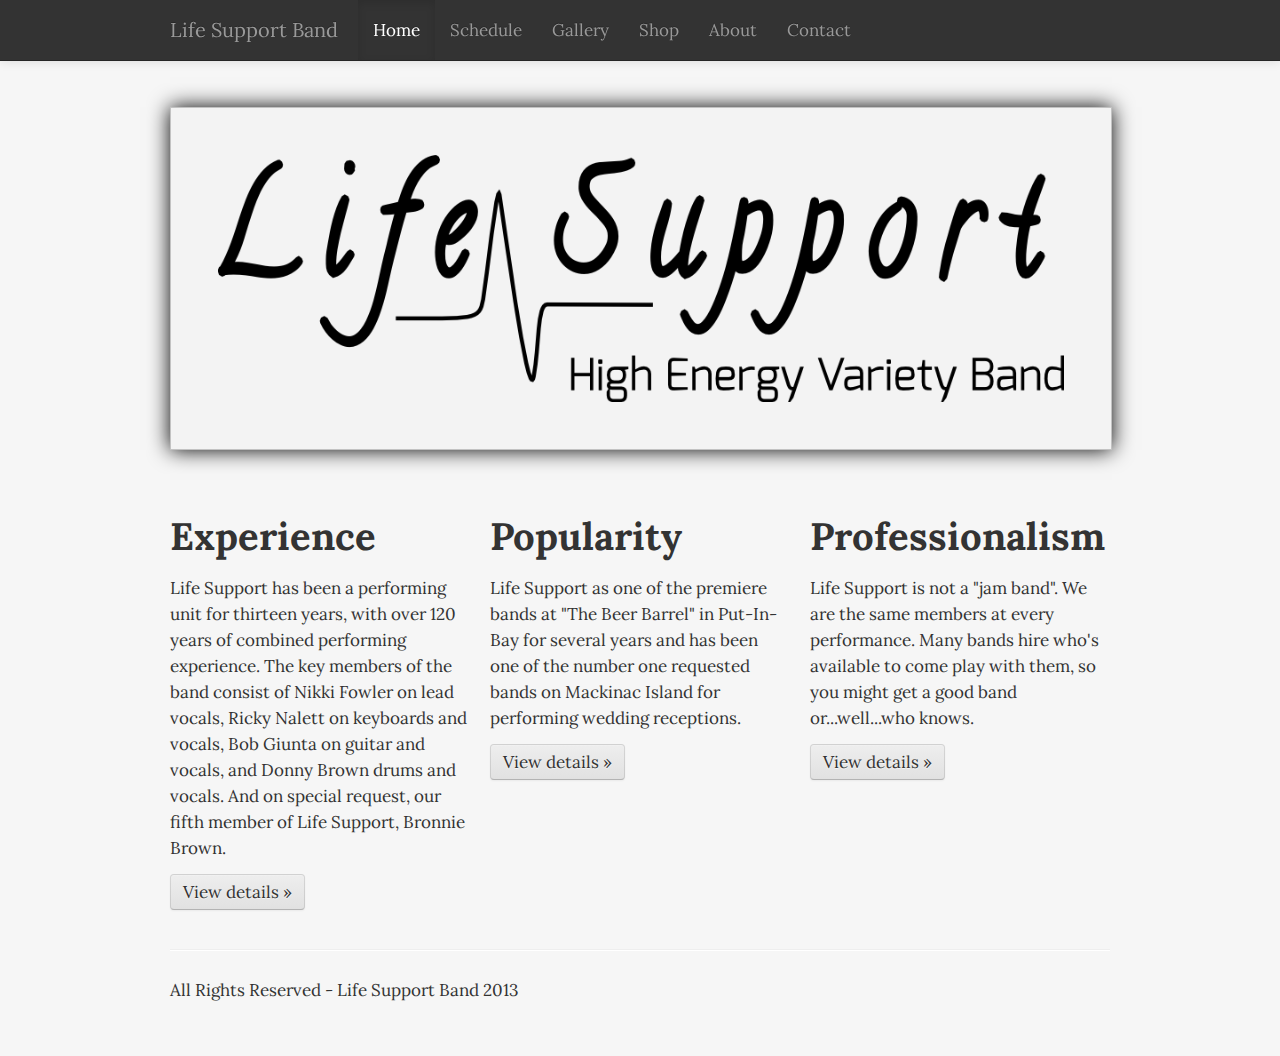
==== index.html @ 011a24b3 "1" ====
<!DOCTYPE html>
<html class="no-js">
    <head>
        <meta charset="utf-8">
        <meta http-equiv="X-UA-Compatible" content="IE=edge,chrome=1">
        <title></title>
        <meta name="description" content="">
        <meta name="viewport" content="width=device-width">
        <style>
            body {
                padding-top: 60px;
                padding-bottom: 40px;
            }
        </style>
        
        <!-- Included Style Sheets -->
        
        <link rel="stylesheet" href="css/main.css">

        <!-- Included Java Scripts -->

        <script src="js/vendor/modernizr-2.6.2.min.js"></script>

    </head>
    
        <!-- Start of the main page -->

    <body>


        <div class="navbar navbar-inverse navbar-fixed-top">
            <div class="navbar-inner">
                <div class="container">
                    <a class="btn btn-navbar" data-toggle="collapse" data-target=".nav-collapse">
                        <span class="icon-bar"></span>
                        <span class="icon-bar"></span>
                        <span class="icon-bar"></span>
                    </a>
                    <a class="brand" href="#">Life Support Band</a>
                    <div class="nav-collapse collapse">
                        <ul class="nav">
                            <li class="active"><a href="index.html">Home</a></li>
                            <li><a href="schedule.html">Schedule</a></li>
                            <li><a href="gallery.html">Gallery</a></li>
                            <li><a href="shop.html">Shop</a></li>
                            <li><a href="index.html">About</a></li>
                            <li><a href="index.html">Contact</a></li>
                            </li>
                        </ul>

                    </div><!--/.nav-collapse -->
                </div>
            </div>
        </div>

        <div class="container">

            <!-- Main banner section -->

				<img class="img-logo" src="img/logo.png"/>

            <!-- Three columns one row -->
            
            <div class="row">
                <div class="span4">
                    <h2>Experience</h2>
                    <p>Life Support has been a performing unit for thirteen years, with over 120 years of combined performing experience. The key members of the band consist of Nikki Fowler on lead vocals, Ricky Nalett on keyboards and vocals, Bob Giunta on guitar and vocals, and Donny Brown drums and vocals. And on special request, our fifth member of Life Support, Bronnie Brown. </p>
                    <p><a class="btn" href="#">View details &raquo;</a></p>
                </div>
                <div class="span4">
                    <h2>Popularity</h2>
                    <p>Life Support as one of the premiere bands at "The Beer Barrel" in Put-In-Bay for several years and has been one of the number one requested bands on Mackinac Island for performing wedding receptions. </p>
                    <p><a class="btn" href="#">View details &raquo;</a></p>
               </div>
                <div class="span4">
                    <h2>Professionalism</h2>
                    <p>Life Support is not a "jam band". We are the same members at every performance. Many bands hire who's available to come play with them, so you might get a good band or...well...who knows. </p>
                    <p><a class="btn" href="#">View details &raquo;</a></p>
                </div>
            </div>

            <hr>
            
			<!-- Site footer -->
			
            <footer>
                <p>All Rights Reserved - Life Support Band 2013</p>
            </footer>

        </div> <!-- /container -->


		<!-- Included Java Scripts -->
		
        <script src="js/vendor/jquery-1.9.1.min.js"></script>
        <script>window.jQuery || document.write('<script src="js/vendor/jquery-1.9.1.min.js"><\/script>')</script>
        <script src="js/vendor/bootstrap.min.js"></script>
        <script src="js/main.js"></script>
        
    </body>
</html>
---- css/main.css ----
@import url('//fonts.googleapis.com/css?family=Lora:400,700,400italic,700italic');

/*!
 * Bootstrap v2.3.0
 *
 * Copyright 2012 Twitter, Inc
 * Licensed under the Apache License v2.0
 * http://www.apache.org/licenses/LICENSE-2.0
 *
 * Designed and built with all the love in the world @twitter by @mdo and @fat.
 */

.clearfix {
  *zoom: 1;
}

.clearfix:before,
.clearfix:after {
  display: table;
  line-height: 0;
  content: "";
}

.clearfix:after {
  clear: both;
}

.hide-text {
  font: 0/0 a;
  color: transparent;
  text-shadow: none;
  background-color: transparent;
  border: 0;
}

.input-block-level {
  display: block;
  width: 100%;
  min-height: 36px;
  -webkit-box-sizing: border-box;
     -moz-box-sizing: border-box;
          box-sizing: border-box;
}

article,
aside,
details,
figcaption,
figure,
footer,
header,
hgroup,
nav,
section {
  display: block;
}

audio,
canvas,
video {
  display: inline-block;
  *display: inline;
  *zoom: 1;
}

audio:not([controls]) {
  display: none;
}

html {
  font-size: 100%;
  -webkit-text-size-adjust: 100%;
      -ms-text-size-adjust: 100%;
}

a:focus {
  outline: thin dotted #333;
  outline: 5px auto -webkit-focus-ring-color;
  outline-offset: -2px;
}

a:hover,
a:active {
  outline: 0;
}

sub,
sup {
  position: relative;
  font-size: 75%;
  line-height: 0;
  vertical-align: baseline;
}

sup {
  top: -0.5em;
}

sub {
  bottom: -0.25em;
}

img {
  width: auto\9;
  height: auto;
  max-width: 100%;
  vertical-align: middle;
  border: 0;
  -ms-interpolation-mode: bicubic;
}

.img-logo {
  margin-top: 5%;
  margin-bottom: 5%;
  width: 90%;
  padding: 5%;
  background-color: rgba(0, 0, 0, 0.01);
  border: 1px solid #ccc;
  border: 1px solid rgba(0, 0, 0, 0.2);
  -webkit-box-shadow: 0 0 20px rgba(0, 0, 0, 1);
     -moz-box-shadow: 0 0 20px rgba(0, 0, 0, 1);
          box-shadow: 0 0 20px rgba(0, 0, 0, 1);
}

ul.products li {
  width: 200px;
  height: 300px;
  display: inline-block;
  vertical-align: top;
  margin-top: 5%;
  margin-left: 2%;
  padding: 10px;
}


.schedule {
  margin-top: 5%;
  margin-bottom: 5%;
  width: 90%;
  background-color: rgba(0, 0, 0, 0.01);
  border: 1px solid #ccc;
  border: 1px solid rgba(0, 0, 0, 0.2);
  -webkit-box-shadow: 0 0 20px rgba(0, 0, 0, 1);
     -moz-box-shadow: 0 0 20px rgba(0, 0, 0, 1);
          box-shadow: 0 0 20px rgba(0, 0, 0, 1);
}

#map_canvas img,
.google-maps img {
  max-width: none;
}

button,
input,
select,
textarea {
  margin: 0;
  font-size: 100%;
  vertical-align: middle;
}

button,
input {
  *overflow: visible;
  line-height: normal;
}

button::-moz-focus-inner,
input::-moz-focus-inner {
  padding: 0;
  border: 0;
}

button,
html input[type="button"],
input[type="reset"],
input[type="submit"] {
  cursor: pointer;
  -webkit-appearance: button;
}

label,
select,
button,
input[type="button"],
input[type="reset"],
input[type="submit"],
input[type="radio"],
input[type="checkbox"] {
  cursor: pointer;
}

input[type="search"] {
  -webkit-box-sizing: content-box;
     -moz-box-sizing: content-box;
          box-sizing: content-box;
  -webkit-appearance: textfield;
}

input[type="search"]::-webkit-search-decoration,
input[type="search"]::-webkit-search-cancel-button {
  -webkit-appearance: none;
}

textarea {
  overflow: auto;
  vertical-align: top;
}

@media print {
  * {
    color: #000 !important;
    text-shadow: none !important;
    background: transparent !important;
    box-shadow: none !important;
  }
  a,
  a:visited {
    text-decoration: underline;
  }
  a[href]:after {
    content: " (" attr(href) ")";
  }
  abbr[title]:after {
    content: " (" attr(title) ")";
  }
  .ir a:after,
  a[href^="javascript:"]:after,
  a[href^="#"]:after {
    content: "";
  }
  pre,
  blockquote {
    border: 1px solid #999;
    page-break-inside: avoid;
  }
  thead {
    display: table-header-group;
  }
  tr,
  img {
    page-break-inside: avoid;
  }
  img {
    max-width: 100% !important;
  }
  @page  {
    margin: 0.5cm;
  }
  p,
  h2,
  h3 {
    orphans: 3;
    widows: 3;
  }
  h2,
  h3 {
    page-break-after: avoid;
  }
}

body {
  margin: 0;
  font-family: "Lora", Georgia, "Times New Roman", Times, serif;
  font-size: 17px;
  line-height: 26px;
  color: #333333;
  background-color: #f6f6f6;
}

a {
  color: #e78b24;
  text-decoration: none;
}

a:hover,
a:focus {
  color: #da7e18;
  text-decoration: underline;
}

.img-rounded {
  -webkit-border-radius: 6px;
     -moz-border-radius: 6px;
          border-radius: 6px;
}

.img-shop {
  width: 200px;
  height: 200px;
  -webkit-border-radius: 6px;
     -moz-border-radius: 6px;
          border-radius: 6px;
  -webkit-box-shadow: 0 0 10px rgba(0, 0, 0, 1);
     -moz-box-shadow: 0 0 10px rgba(0, 0, 0, 1);
          box-shadow: 0 0 10px rgba(0, 0, 0, 1);
}

.img-polaroid {
  margin-top: 5%;
  margin-left: 2%;
  padding: 10px;
  background-color: #fff;
  border: 1px solid #ccc;
  border: 1px solid rgba(0, 0, 0, 0.2);
  -webkit-box-shadow: 0 1px 3px rgba(0, 0, 0, 0.1);
     -moz-box-shadow: 0 1px 3px rgba(0, 0, 0, 0.1);
          box-shadow: 0 1px 3px rgba(0, 0, 0, 0.1);
}

.img-circle {
  -webkit-border-radius: 500px;
     -moz-border-radius: 500px;
          border-radius: 500px;
}

.row {
  margin-left: -20px;
  *zoom: 1;
}

.row:before,
.row:after {
  display: table;
  line-height: 0;
  content: "";
}

.row:after {
  clear: both;
}

[class*="span"] {
  float: left;
  min-height: 1px;
  margin-left: 20px;
}

.container,
.navbar-static-top .container,
.navbar-fixed-top .container,
.navbar-fixed-bottom .container {
  width: 940px;
}

.span12 {
  width: 940px;
}

.span11 {
  width: 860px;
}

.span10 {
  width: 780px;
}

.span9 {
  width: 700px;
}

.span8 {
  width: 620px;
}

.span7 {
  width: 540px;
}

.span6 {
  width: 460px;
}

.span5 {
  width: 380px;
}

.span4 {
  width: 300px;
}

.span3 {
  width: 220px;
}

.span2 {
  width: 140px;
}

.span1 {
  width: 60px;
}

.offset12 {
  margin-left: 980px;
}

.offset11 {
  margin-left: 900px;
}

.offset10 {
  margin-left: 820px;
}

.offset9 {
  margin-left: 740px;
}

.offset8 {
  margin-left: 660px;
}

.offset7 {
  margin-left: 580px;
}

.offset6 {
  margin-left: 500px;
}

.offset5 {
  margin-left: 420px;
}

.offset4 {
  margin-left: 340px;
}

.offset3 {
  margin-left: 260px;
}

.offset2 {
  margin-left: 180px;
}

.offset1 {
  margin-left: 100px;
}

.row-fluid {
  width: 100%;
  *zoom: 1;
}

.row-fluid:before,
.row-fluid:after {
  display: table;
  line-height: 0;
  content: "";
}

.row-fluid:after {
  clear: both;
}

.row-fluid [class*="span"] {
  display: block;
  float: left;
  width: 100%;
  min-height: 36px;
  margin-left: 2.127659574468085%;
  *margin-left: 2.074468085106383%;
  -webkit-box-sizing: border-box;
     -moz-box-sizing: border-box;
          box-sizing: border-box;
}

.row-fluid [class*="span"]:first-child {
  margin-left: 0;
}

.row-fluid .controls-row [class*="span"] + [class*="span"] {
  margin-left: 2.127659574468085%;
}

.row-fluid .span12 {
  width: 100%;
  *width: 99.94680851063829%;
}

.row-fluid .span11 {
  width: 91.48936170212765%;
  *width: 91.43617021276594%;
}

.row-fluid .span10 {
  width: 82.97872340425532%;
  *width: 82.92553191489361%;
}

.row-fluid .span9 {
  width: 74.46808510638297%;
  *width: 74.41489361702126%;
}

.row-fluid .span8 {
  width: 65.95744680851064%;
  *width: 65.90425531914893%;
}

.row-fluid .span7 {
  width: 57.44680851063829%;
  *width: 57.39361702127659%;
}

.row-fluid .span6 {
  width: 48.93617021276595%;
  *width: 48.88297872340425%;
}

.row-fluid .span5 {
  width: 40.42553191489362%;
  *width: 40.37234042553192%;
}

.row-fluid .span4 {
  width: 31.914893617021278%;
  *width: 31.861702127659576%;
}

.row-fluid .span3 {
  width: 23.404255319148934%;
  *width: 23.351063829787233%;
}

.row-fluid .span2 {
  width: 14.893617021276595%;
  *width: 14.840425531914894%;
}

.row-fluid .span1 {
  width: 6.382978723404255%;
  *width: 6.329787234042553%;
}

.row-fluid .offset12 {
  margin-left: 104.25531914893617%;
  *margin-left: 104.14893617021275%;
}

.row-fluid .offset12:first-child {
  margin-left: 102.12765957446808%;
  *margin-left: 102.02127659574467%;
}

.row-fluid .offset11 {
  margin-left: 95.74468085106382%;
  *margin-left: 95.6382978723404%;
}

.row-fluid .offset11:first-child {
  margin-left: 93.61702127659574%;
  *margin-left: 93.51063829787232%;
}

.row-fluid .offset10 {
  margin-left: 87.23404255319149%;
  *margin-left: 87.12765957446807%;
}

.row-fluid .offset10:first-child {
  margin-left: 85.1063829787234%;
  *margin-left: 84.99999999999999%;
}

.row-fluid .offset9 {
  margin-left: 78.72340425531914%;
  *margin-left: 78.61702127659572%;
}

.row-fluid .offset9:first-child {
  margin-left: 76.59574468085106%;
  *margin-left: 76.48936170212764%;
}

.row-fluid .offset8 {
  margin-left: 70.2127659574468%;
  *margin-left: 70.10638297872339%;
}

.row-fluid .offset8:first-child {
  margin-left: 68.08510638297872%;
  *margin-left: 67.9787234042553%;
}

.row-fluid .offset7 {
  margin-left: 61.70212765957446%;
  *margin-left: 61.59574468085106%;
}

.row-fluid .offset7:first-child {
  margin-left: 59.574468085106375%;
  *margin-left: 59.46808510638297%;
}

.row-fluid .offset6 {
  margin-left: 53.191489361702125%;
  *margin-left: 53.085106382978715%;
}

.row-fluid .offset6:first-child {
  margin-left: 51.063829787234035%;
  *margin-left: 50.95744680851063%;
}

.row-fluid .offset5 {
  margin-left: 44.68085106382979%;
  *margin-left: 44.57446808510638%;
}

.row-fluid .offset5:first-child {
  margin-left: 42.5531914893617%;
  *margin-left: 42.4468085106383%;
}

.row-fluid .offset4 {
  margin-left: 36.170212765957444%;
  *margin-left: 36.06382978723405%;
}

.row-fluid .offset4:first-child {
  margin-left: 34.04255319148936%;
  *margin-left: 33.93617021276596%;
}

.row-fluid .offset3 {
  margin-left: 27.659574468085104%;
  *margin-left: 27.5531914893617%;
}

.row-fluid .offset3:first-child {
  margin-left: 25.53191489361702%;
  *margin-left: 25.425531914893618%;
}

.row-fluid .offset2 {
  margin-left: 19.148936170212764%;
  *margin-left: 19.04255319148936%;
}

.row-fluid .offset2:first-child {
  margin-left: 17.02127659574468%;
  *margin-left: 16.914893617021278%;
}

.row-fluid .offset1 {
  margin-left: 10.638297872340425%;
  *margin-left: 10.53191489361702%;
}

.row-fluid .offset1:first-child {
  margin-left: 8.51063829787234%;
  *margin-left: 8.404255319148938%;
}

[class*="span"].hide,
.row-fluid [class*="span"].hide {
  display: none;
}

[class*="span"].pull-right,
.row-fluid [class*="span"].pull-right {
  float: right;
}

.container {
  margin-right: auto;
  margin-left: auto;
  *zoom: 1;
}

.container:before,
.container:after {
  display: table;
  line-height: 0;
  content: "";
}

.container:after {
  clear: both;
}

.container-fluid {
  padding-right: 20px;
  padding-left: 20px;
  *zoom: 1;
}

.container-fluid:before,
.container-fluid:after {
  display: table;
  line-height: 0;
  content: "";
}

.container-fluid:after {
  clear: both;
}

p {
  margin: 0 0 13px;
}

.lead {
  margin-bottom: 26px;
  font-size: 25.5px;
  font-weight: 200;
  line-height: 39px;
}

small {
  font-size: 85%;
}

strong {
  font-weight: bold;
}

em {
  font-style: italic;
}

cite {
  font-style: normal;
}

.muted {
  color: #999999;
}

a.muted:hover,
a.muted:focus {
  color: #808080;
}

.text-warning {
  color: #e78b24;
}

a.text-warning:hover,
a.text-warning:focus {
  color: #c37115;
}

.text-error {
  color: #9c0001;
}

a.text-error:hover,
a.text-error:focus {
  color: #690001;
}

.text-info {
  color: #0063ac;
}

a.text-info:hover,
a.text-info:focus {
  color: #004679;
}

.text-success {
  color: #1c9b47;
}

a.text-success:hover,
a.text-success:focus {
  color: #147033;
}

.text-left {
  text-align: left;
}

.text-right {
  text-align: right;
}

.text-center {
  text-align: center;
}

h1,
h2,
h3,
h4,
h5,
h6 {
  margin: 13px 0;
  font-family: inherit;
  font-weight: bold;
  line-height: 26px;
  color: inherit;
  text-rendering: optimizelegibility;
}

h1 small,
h2 small,
h3 small,
h4 small,
h5 small,
h6 small {
  font-weight: normal;
  line-height: 1;
  color: #999999;
}

h1,
h2,
h3 {
  line-height: 52px;
}

h1 {
  font-size: 46.75px;
}

h2 {
  font-size: 38.25px;
}

h3 {
  font-size: 29.75px;
}

h4 {
  font-size: 21.25px;
}

h5 {
  font-size: 17px;
}

h6 {
  font-size: 14.45px;
}

h1 small {
  font-size: 29.75px;
}

h2 small {
  font-size: 21.25px;
}

h3 small {
  font-size: 17px;
}

h4 small {
  font-size: 17px;
}

.page-header {
  padding-bottom: 12px;
  margin: 26px 0 39px;
  border-bottom: 1px solid #eeeeee;
}

ul,
ol {
  padding: 0;
  margin: 0 0 13px 25px;
}

ul ul,
ul ol,
ol ol,
ol ul {
  margin-bottom: 0;
}

li {
  line-height: 26px;
}

ul.unstyled,
ol.unstyled {
  margin-left: 0;
  list-style: none;
}

ul.inline,
ol.inline {
  margin-left: 0;
  list-style: none;
}

ul.inline > li,
ol.inline > li {
  display: inline-block;
  *display: inline;
  padding-right: 5px;
  padding-left: 5px;
  *zoom: 1;
}

dl {
  margin-bottom: 26px;
}

dt,
dd {
  line-height: 26px;
}

dt {
  font-weight: bold;
}

dd {
  margin-left: 13px;
}

.dl-horizontal {
  *zoom: 1;
}

.dl-horizontal:before,
.dl-horizontal:after {
  display: table;
  line-height: 0;
  content: "";
}

.dl-horizontal:after {
  clear: both;
}

.dl-horizontal dt {
  float: left;
  width: 160px;
  overflow: hidden;
  clear: left;
  text-align: right;
  text-overflow: ellipsis;
  white-space: nowrap;
}

.dl-horizontal dd {
  margin-left: 180px;
}

hr {
  margin: 26px 0;
  border: 0;
  border-top: 1px solid #eeeeee;
  border-bottom: 1px solid #ffffff;
}

abbr[title],
abbr[data-original-title] {
  cursor: help;
  border-bottom: 1px dotted #999999;
}

abbr.initialism {
  font-size: 90%;
  text-transform: uppercase;
}

blockquote {
  padding: 0 0 0 15px;
  margin: 0 0 26px;
  border-left: 5px solid #eeeeee;
}

blockquote p {
  margin-bottom: 0;
  font-size: 21.25px;
  font-weight: 300;
  line-height: 1.25;
}

blockquote small {
  display: block;
  line-height: 26px;
  color: #999999;
}

blockquote small:before {
  content: '\2014 \00A0';
}

blockquote.pull-right {
  float: right;
  padding-right: 15px;
  padding-left: 0;
  border-right: 5px solid #eeeeee;
  border-left: 0;
}

blockquote.pull-right p,
blockquote.pull-right small {
  text-align: right;
}

blockquote.pull-right small:before {
  content: '';
}

blockquote.pull-right small:after {
  content: '\00A0 \2014';
}

q:before,
q:after,
blockquote:before,
blockquote:after {
  content: "";
}

address {
  display: block;
  margin-bottom: 26px;
  font-style: normal;
  line-height: 26px;
}

code,
pre {
  padding: 0 3px 2px;
  font-family: Monaco, Menlo, Consolas, "Courier New", monospace;
  font-size: 15px;
  color: #333333;
  -webkit-border-radius: 3px;
     -moz-border-radius: 3px;
          border-radius: 3px;
}

code {
  padding: 2px 4px;
  color: #d14;
  white-space: nowrap;
  background-color: #f7f7f9;
  border: 1px solid #e1e1e8;
}

pre {
  display: block;
  padding: 12.5px;
  margin: 0 0 13px;
  font-size: 16px;
  line-height: 26px;
  word-break: break-all;
  word-wrap: break-word;
  white-space: pre;
  white-space: pre-wrap;
  background-color: #f5f5f5;
  border: 1px solid #ccc;
  border: 1px solid rgba(0, 0, 0, 0.15);
  -webkit-border-radius: 4px;
     -moz-border-radius: 4px;
          border-radius: 4px;
}

pre.prettyprint {
  margin-bottom: 26px;
}

pre code {
  padding: 0;
  color: inherit;
  white-space: pre;
  white-space: pre-wrap;
  background-color: transparent;
  border: 0;
}

.pre-scrollable {
  max-height: 340px;
  overflow-y: scroll;
}

form {
  margin: 0 0 26px;
}

fieldset {
  padding: 0;
  margin: 0;
  border: 0;
}

legend {
  display: block;
  width: 100%;
  padding: 0;
  margin-bottom: 26px;
  font-size: 25.5px;
  line-height: 52px;
  color: #333333;
  border: 0;
  border-bottom: 1px solid #e5e5e5;
}

legend small {
  font-size: 19.5px;
  color: #999999;
}

label,
input,
button,
select,
textarea {
  font-size: 17px;
  font-weight: normal;
  line-height: 26px;
}

input,
button,
select,
textarea {
  font-family: "Lora", Georgia, "Times New Roman", Times, serif;
}

label {
  display: block;
  margin-bottom: 5px;
}

select,
textarea,
input[type="text"],
input[type="password"],
input[type="datetime"],
input[type="datetime-local"],
input[type="date"],
input[type="month"],
input[type="time"],
input[type="week"],
input[type="number"],
input[type="email"],
input[type="url"],
input[type="search"],
input[type="tel"],
input[type="color"],
.uneditable-input {
  display: inline-block;
  height: 26px;
  padding: 4px 6px;
  margin-bottom: 13px;
  font-size: 17px;
  line-height: 26px;
  color: #555555;
  vertical-align: middle;
  -webkit-border-radius: 4px;
     -moz-border-radius: 4px;
          border-radius: 4px;
}

input,
textarea,
.uneditable-input {
  width: 206px;
}

textarea {
  height: auto;
}

textarea,
input[type="text"],
input[type="password"],
input[type="datetime"],
input[type="datetime-local"],
input[type="date"],
input[type="month"],
input[type="time"],
input[type="week"],
input[type="number"],
input[type="email"],
input[type="url"],
input[type="search"],
input[type="tel"],
input[type="color"],
.uneditable-input {
  background-color: #ffffff;
  border: 1px solid #cccccc;
  -webkit-box-shadow: inset 0 1px 1px rgba(0, 0, 0, 0.075);
     -moz-box-shadow: inset 0 1px 1px rgba(0, 0, 0, 0.075);
          box-shadow: inset 0 1px 1px rgba(0, 0, 0, 0.075);
  -webkit-transition: border linear 0.2s, box-shadow linear 0.2s;
     -moz-transition: border linear 0.2s, box-shadow linear 0.2s;
       -o-transition: border linear 0.2s, box-shadow linear 0.2s;
          transition: border linear 0.2s, box-shadow linear 0.2s;
}

textarea:focus,
input[type="text"]:focus,
input[type="password"]:focus,
input[type="datetime"]:focus,
input[type="datetime-local"]:focus,
input[type="date"]:focus,
input[type="month"]:focus,
input[type="time"]:focus,
input[type="week"]:focus,
input[type="number"]:focus,
input[type="email"]:focus,
input[type="url"]:focus,
input[type="search"]:focus,
input[type="tel"]:focus,
input[type="color"]:focus,
.uneditable-input:focus {
  border-color: rgba(82, 168, 236, 0.8);
  outline: 0;
  outline: thin dotted \9;
  /* IE6-9 */

  -webkit-box-shadow: inset 0 1px 1px rgba(0, 0, 0, 0.075), 0 0 8px rgba(82, 168, 236, 0.6);
     -moz-box-shadow: inset 0 1px 1px rgba(0, 0, 0, 0.075), 0 0 8px rgba(82, 168, 236, 0.6);
          box-shadow: inset 0 1px 1px rgba(0, 0, 0, 0.075), 0 0 8px rgba(82, 168, 236, 0.6);
}

input[type="radio"],
input[type="checkbox"] {
  margin: 4px 0 0;
  margin-top: 1px \9;
  *margin-top: 0;
  line-height: normal;
}

input[type="file"],
input[type="image"],
input[type="submit"],
input[type="reset"],
input[type="button"],
input[type="radio"],
input[type="checkbox"] {
  width: auto;
}

select,
input[type="file"] {
  height: 36px;
  /* In IE7, the height of the select element cannot be changed by height, only font-size */

  *margin-top: 4px;
  /* For IE7, add top margin to align select with labels */

  line-height: 36px;
}

select {
  width: 220px;
  background-color: #ffffff;
  border: 1px solid #cccccc;
}

select[multiple],
select[size] {
  height: auto;
}

select:focus,
input[type="file"]:focus,
input[type="radio"]:focus,
input[type="checkbox"]:focus {
  outline: thin dotted #333;
  outline: 5px auto -webkit-focus-ring-color;
  outline-offset: -2px;
}

.uneditable-input,
.uneditable-textarea {
  color: #999999;
  cursor: not-allowed;
  background-color: #fcfcfc;
  border-color: #cccccc;
  -webkit-box-shadow: inset 0 1px 2px rgba(0, 0, 0, 0.025);
     -moz-box-shadow: inset 0 1px 2px rgba(0, 0, 0, 0.025);
          box-shadow: inset 0 1px 2px rgba(0, 0, 0, 0.025);
}

.uneditable-input {
  overflow: hidden;
  white-space: nowrap;
}

.uneditable-textarea {
  width: auto;
  height: auto;
}

input:-moz-placeholder,
textarea:-moz-placeholder {
  color: #999999;
}

input:-ms-input-placeholder,
textarea:-ms-input-placeholder {
  color: #999999;
}

input::-webkit-input-placeholder,
textarea::-webkit-input-placeholder {
  color: #999999;
}

.radio,
.checkbox {
  min-height: 26px;
  padding-left: 20px;
}

.radio input[type="radio"],
.checkbox input[type="checkbox"] {
  float: left;
  margin-left: -20px;
}

.controls > .radio:first-child,
.controls > .checkbox:first-child {
  padding-top: 5px;
}

.radio.inline,
.checkbox.inline {
  display: inline-block;
  padding-top: 5px;
  margin-bottom: 0;
  vertical-align: middle;
}

.radio.inline + .radio.inline,
.checkbox.inline + .checkbox.inline {
  margin-left: 10px;
}

.input-mini {
  width: 60px;
}

.input-small {
  width: 90px;
}

.input-medium {
  width: 150px;
}

.input-large {
  width: 210px;
}

.input-xlarge {
  width: 270px;
}

.input-xxlarge {
  width: 530px;
}

input[class*="span"],
select[class*="span"],
textarea[class*="span"],
.uneditable-input[class*="span"],
.row-fluid input[class*="span"],
.row-fluid select[class*="span"],
.row-fluid textarea[class*="span"],
.row-fluid .uneditable-input[class*="span"] {
  float: none;
  margin-left: 0;
}

.input-append input[class*="span"],
.input-append .uneditable-input[class*="span"],
.input-prepend input[class*="span"],
.input-prepend .uneditable-input[class*="span"],
.row-fluid input[class*="span"],
.row-fluid select[class*="span"],
.row-fluid textarea[class*="span"],
.row-fluid .uneditable-input[class*="span"],
.row-fluid .input-prepend [class*="span"],
.row-fluid .input-append [class*="span"] {
  display: inline-block;
}

input,
textarea,
.uneditable-input {
  margin-left: 0;
}

.controls-row [class*="span"] + [class*="span"] {
  margin-left: 20px;
}

input.span12,
textarea.span12,
.uneditable-input.span12 {
  width: 926px;
}

input.span11,
textarea.span11,
.uneditable-input.span11 {
  width: 846px;
}

input.span10,
textarea.span10,
.uneditable-input.span10 {
  width: 766px;
}

input.span9,
textarea.span9,
.uneditable-input.span9 {
  width: 686px;
}

input.span8,
textarea.span8,
.uneditable-input.span8 {
  width: 606px;
}

input.span7,
textarea.span7,
.uneditable-input.span7 {
  width: 526px;
}

input.span6,
textarea.span6,
.uneditable-input.span6 {
  width: 446px;
}

input.span5,
textarea.span5,
.uneditable-input.span5 {
  width: 366px;
}

input.span4,
textarea.span4,
.uneditable-input.span4 {
  width: 286px;
}

input.span3,
textarea.span3,
.uneditable-input.span3 {
  width: 206px;
}

input.span2,
textarea.span2,
.uneditable-input.span2 {
  width: 126px;
}

input.span1,
textarea.span1,
.uneditable-input.span1 {
  width: 46px;
}

.controls-row {
  *zoom: 1;
}

.controls-row:before,
.controls-row:after {
  display: table;
  line-height: 0;
  content: "";
}

.controls-row:after {
  clear: both;
}

.controls-row [class*="span"],
.row-fluid .controls-row [class*="span"] {
  float: left;
}

.controls-row .checkbox[class*="span"],
.controls-row .radio[class*="span"] {
  padding-top: 5px;
}

input[disabled],
select[disabled],
textarea[disabled],
input[readonly],
select[readonly],
textarea[readonly] {
  cursor: not-allowed;
  background-color: #eeeeee;
}

input[type="radio"][disabled],
input[type="checkbox"][disabled],
input[type="radio"][readonly],
input[type="checkbox"][readonly] {
  background-color: transparent;
}

.control-group.warning .control-label,
.control-group.warning .help-block,
.control-group.warning .help-inline {
  color: #e78b24;
}

.control-group.warning .checkbox,
.control-group.warning .radio,
.control-group.warning input,
.control-group.warning select,
.control-group.warning textarea {
  color: #e78b24;
}

.control-group.warning input,
.control-group.warning select,
.control-group.warning textarea {
  border-color: #e78b24;
  -webkit-box-shadow: inset 0 1px 1px rgba(0, 0, 0, 0.075);
     -moz-box-shadow: inset 0 1px 1px rgba(0, 0, 0, 0.075);
          box-shadow: inset 0 1px 1px rgba(0, 0, 0, 0.075);
}

.control-group.warning input:focus,
.control-group.warning select:focus,
.control-group.warning textarea:focus {
  border-color: #c37115;
  -webkit-box-shadow: inset 0 1px 1px rgba(0, 0, 0, 0.075), 0 0 6px #f1bc80;
     -moz-box-shadow: inset 0 1px 1px rgba(0, 0, 0, 0.075), 0 0 6px #f1bc80;
          box-shadow: inset 0 1px 1px rgba(0, 0, 0, 0.075), 0 0 6px #f1bc80;
}

.control-group.warning .input-prepend .add-on,
.control-group.warning .input-append .add-on {
  color: #e78b24;
  background-color: #fcf8e3;
  border-color: #e78b24;
}

.control-group.error .control-label,
.control-group.error .help-block,
.control-group.error .help-inline {
  color: #9c0001;
}

.control-group.error .checkbox,
.control-group.error .radio,
.control-group.error input,
.control-group.error select,
.control-group.error textarea {
  color: #9c0001;
}

.control-group.error input,
.control-group.error select,
.control-group.error textarea {
  border-color: #9c0001;
  -webkit-box-shadow: inset 0 1px 1px rgba(0, 0, 0, 0.075);
     -moz-box-shadow: inset 0 1px 1px rgba(0, 0, 0, 0.075);
          box-shadow: inset 0 1px 1px rgba(0, 0, 0, 0.075);
}

.control-group.error input:focus,
.control-group.error select:focus,
.control-group.error textarea:focus {
  border-color: #690001;
  -webkit-box-shadow: inset 0 1px 1px rgba(0, 0, 0, 0.075), 0 0 6px #ff0305;
     -moz-box-shadow: inset 0 1px 1px rgba(0, 0, 0, 0.075), 0 0 6px #ff0305;
          box-shadow: inset 0 1px 1px rgba(0, 0, 0, 0.075), 0 0 6px #ff0305;
}

.control-group.error .input-prepend .add-on,
.control-group.error .input-append .add-on {
  color: #9c0001;
  background-color: #f2dede;
  border-color: #9c0001;
}

.control-group.success .control-label,
.control-group.success .help-block,
.control-group.success .help-inline {
  color: #1c9b47;
}

.control-group.success .checkbox,
.control-group.success .radio,
.control-group.success input,
.control-group.success select,
.control-group.success textarea {
  color: #1c9b47;
}

.control-group.success input,
.control-group.success select,
.control-group.success textarea {
  border-color: #1c9b47;
  -webkit-box-shadow: inset 0 1px 1px rgba(0, 0, 0, 0.075);
     -moz-box-shadow: inset 0 1px 1px rgba(0, 0, 0, 0.075);
          box-shadow: inset 0 1px 1px rgba(0, 0, 0, 0.075);
}

.control-group.success input:focus,
.control-group.success select:focus,
.control-group.success textarea:focus {
  border-color: #147033;
  -webkit-box-shadow: inset 0 1px 1px rgba(0, 0, 0, 0.075), 0 0 6px #40dd75;
     -moz-box-shadow: inset 0 1px 1px rgba(0, 0, 0, 0.075), 0 0 6px #40dd75;
          box-shadow: inset 0 1px 1px rgba(0, 0, 0, 0.075), 0 0 6px #40dd75;
}

.control-group.success .input-prepend .add-on,
.control-group.success .input-append .add-on {
  color: #1c9b47;
  background-color: #dff0d8;
  border-color: #1c9b47;
}

.control-group.info .control-label,
.control-group.info .help-block,
.control-group.info .help-inline {
  color: #0063ac;
}

.control-group.info .checkbox,
.control-group.info .radio,
.control-group.info input,
.control-group.info select,
.control-group.info textarea {
  color: #0063ac;
}

.control-group.info input,
.control-group.info select,
.control-group.info textarea {
  border-color: #0063ac;
  -webkit-box-shadow: inset 0 1px 1px rgba(0, 0, 0, 0.075);
     -moz-box-shadow: inset 0 1px 1px rgba(0, 0, 0, 0.075);
          box-shadow: inset 0 1px 1px rgba(0, 0, 0, 0.075);
}

.control-group.info input:focus,
.control-group.info select:focus,
.control-group.info textarea:focus {
  border-color: #004679;
  -webkit-box-shadow: inset 0 1px 1px rgba(0, 0, 0, 0.075), 0 0 6px #139bff;
     -moz-box-shadow: inset 0 1px 1px rgba(0, 0, 0, 0.075), 0 0 6px #139bff;
          box-shadow: inset 0 1px 1px rgba(0, 0, 0, 0.075), 0 0 6px #139bff;
}

.control-group.info .input-prepend .add-on,
.control-group.info .input-append .add-on {
  color: #0063ac;
  background-color: #d9edf7;
  border-color: #0063ac;
}

input:focus:invalid,
textarea:focus:invalid,
select:focus:invalid {
  color: #b94a48;
  border-color: #ee5f5b;
}

input:focus:invalid:focus,
textarea:focus:invalid:focus,
select:focus:invalid:focus {
  border-color: #e9322d;
  -webkit-box-shadow: 0 0 6px #f8b9b7;
     -moz-box-shadow: 0 0 6px #f8b9b7;
          box-shadow: 0 0 6px #f8b9b7;
}

.form-actions {
  padding: 25px 20px 26px;
  margin-top: 26px;
  margin-bottom: 26px;
  background-color: #f5f5f5;
  border-top: 1px solid #e5e5e5;
  *zoom: 1;
}

.form-actions:before,
.form-actions:after {
  display: table;
  line-height: 0;
  content: "";
}

.form-actions:after {
  clear: both;
}

.help-block,
.help-inline {
  color: #595959;
}

.help-block {
  display: block;
  margin-bottom: 13px;
}

.help-inline {
  display: inline-block;
  *display: inline;
  padding-left: 5px;
  vertical-align: middle;
  *zoom: 1;
}

.input-append,
.input-prepend {
  display: inline-block;
  margin-bottom: 13px;
  font-size: 0;
  white-space: nowrap;
  vertical-align: middle;
}

.input-append input,
.input-prepend input,
.input-append select,
.input-prepend select,
.input-append .uneditable-input,
.input-prepend .uneditable-input,
.input-append .dropdown-menu,
.input-prepend .dropdown-menu,
.input-append .popover,
.input-prepend .popover {
  font-size: 17px;
}

.input-append input,
.input-prepend input,
.input-append select,
.input-prepend select,
.input-append .uneditable-input,
.input-prepend .uneditable-input {
  position: relative;
  margin-bottom: 0;
  *margin-left: 0;
  vertical-align: top;
  -webkit-border-radius: 0 4px 4px 0;
     -moz-border-radius: 0 4px 4px 0;
          border-radius: 0 4px 4px 0;
}

.input-append input:focus,
.input-prepend input:focus,
.input-append select:focus,
.input-prepend select:focus,
.input-append .uneditable-input:focus,
.input-prepend .uneditable-input:focus {
  z-index: 2;
}

.input-append .add-on,
.input-prepend .add-on {
  display: inline-block;
  width: auto;
  height: 26px;
  min-width: 16px;
  padding: 4px 5px;
  font-size: 17px;
  font-weight: normal;
  line-height: 26px;
  text-align: center;
  text-shadow: 0 1px 0 #ffffff;
  background-color: #eeeeee;
  border: 1px solid #ccc;
}

.input-append .add-on,
.input-prepend .add-on,
.input-append .btn,
.input-prepend .btn,
.input-append .btn-group > .dropdown-toggle,
.input-prepend .btn-group > .dropdown-toggle {
  vertical-align: top;
  -webkit-border-radius: 0;
     -moz-border-radius: 0;
          border-radius: 0;
}

.input-append .active,
.input-prepend .active {
  background-color: #6ce495;
  border-color: #1c9b47;
}

.input-prepend .add-on,
.input-prepend .btn {
  margin-right: -1px;
}

.input-prepend .add-on:first-child,
.input-prepend .btn:first-child {
  -webkit-border-radius: 4px 0 0 4px;
     -moz-border-radius: 4px 0 0 4px;
          border-radius: 4px 0 0 4px;
}

.input-append input,
.input-append select,
.input-append .uneditable-input {
  -webkit-border-radius: 4px 0 0 4px;
     -moz-border-radius: 4px 0 0 4px;
          border-radius: 4px 0 0 4px;
}

.input-append input + .btn-group .btn:last-child,
.input-append select + .btn-group .btn:last-child,
.input-append .uneditable-input + .btn-group .btn:last-child {
  -webkit-border-radius: 0 4px 4px 0;
     -moz-border-radius: 0 4px 4px 0;
          border-radius: 0 4px 4px 0;
}

.input-append .add-on,
.input-append .btn,
.input-append .btn-group {
  margin-left: -1px;
}

.input-append .add-on:last-child,
.input-append .btn:last-child,
.input-append .btn-group:last-child > .dropdown-toggle {
  -webkit-border-radius: 0 4px 4px 0;
     -moz-border-radius: 0 4px 4px 0;
          border-radius: 0 4px 4px 0;
}

.input-prepend.input-append input,
.input-prepend.input-append select,
.input-prepend.input-append .uneditable-input {
  -webkit-border-radius: 0;
     -moz-border-radius: 0;
          border-radius: 0;
}

.input-prepend.input-append input + .btn-group .btn,
.input-prepend.input-append select + .btn-group .btn,
.input-prepend.input-append .uneditable-input + .btn-group .btn {
  -webkit-border-radius: 0 4px 4px 0;
     -moz-border-radius: 0 4px 4px 0;
          border-radius: 0 4px 4px 0;
}

.input-prepend.input-append .add-on:first-child,
.input-prepend.input-append .btn:first-child {
  margin-right: -1px;
  -webkit-border-radius: 4px 0 0 4px;
     -moz-border-radius: 4px 0 0 4px;
          border-radius: 4px 0 0 4px;
}

.input-prepend.input-append .add-on:last-child,
.input-prepend.input-append .btn:last-child {
  margin-left: -1px;
  -webkit-border-radius: 0 4px 4px 0;
     -moz-border-radius: 0 4px 4px 0;
          border-radius: 0 4px 4px 0;
}

.input-prepend.input-append .btn-group:first-child {
  margin-left: 0;
}

input.search-query {
  padding-right: 14px;
  padding-right: 4px \9;
  padding-left: 14px;
  padding-left: 4px \9;
  /* IE7-8 doesn't have border-radius, so don't indent the padding */

  margin-bottom: 0;
  -webkit-border-radius: 15px;
     -moz-border-radius: 15px;
          border-radius: 15px;
}

/* Allow for input prepend/append in search forms */

.form-search .input-append .search-query,
.form-search .input-prepend .search-query {
  -webkit-border-radius: 0;
     -moz-border-radius: 0;
          border-radius: 0;
}

.form-search .input-append .search-query {
  -webkit-border-radius: 14px 0 0 14px;
     -moz-border-radius: 14px 0 0 14px;
          border-radius: 14px 0 0 14px;
}

.form-search .input-append .btn {
  -webkit-border-radius: 0 14px 14px 0;
     -moz-border-radius: 0 14px 14px 0;
          border-radius: 0 14px 14px 0;
}

.form-search .input-prepend .search-query {
  -webkit-border-radius: 0 14px 14px 0;
     -moz-border-radius: 0 14px 14px 0;
          border-radius: 0 14px 14px 0;
}

.form-search .input-prepend .btn {
  -webkit-border-radius: 14px 0 0 14px;
     -moz-border-radius: 14px 0 0 14px;
          border-radius: 14px 0 0 14px;
}

.form-search input,
.form-inline input,
.form-horizontal input,
.form-search textarea,
.form-inline textarea,
.form-horizontal textarea,
.form-search select,
.form-inline select,
.form-horizontal select,
.form-search .help-inline,
.form-inline .help-inline,
.form-horizontal .help-inline,
.form-search .uneditable-input,
.form-inline .uneditable-input,
.form-horizontal .uneditable-input,
.form-search .input-prepend,
.form-inline .input-prepend,
.form-horizontal .input-prepend,
.form-search .input-append,
.form-inline .input-append,
.form-horizontal .input-append {
  display: inline-block;
  *display: inline;
  margin-bottom: 0;
  vertical-align: middle;
  *zoom: 1;
}

.form-search .hide,
.form-inline .hide,
.form-horizontal .hide {
  display: none;
}

.form-search label,
.form-inline label,
.form-search .btn-group,
.form-inline .btn-group {
  display: inline-block;
}

.form-search .input-append,
.form-inline .input-append,
.form-search .input-prepend,
.form-inline .input-prepend {
  margin-bottom: 0;
}

.form-search .radio,
.form-search .checkbox,
.form-inline .radio,
.form-inline .checkbox {
  padding-left: 0;
  margin-bottom: 0;
  vertical-align: middle;
}

.form-search .radio input[type="radio"],
.form-search .checkbox input[type="checkbox"],
.form-inline .radio input[type="radio"],
.form-inline .checkbox input[type="checkbox"] {
  float: left;
  margin-right: 3px;
  margin-left: 0;
}

.control-group {
  margin-bottom: 13px;
}

legend + .control-group {
  margin-top: 26px;
  -webkit-margin-top-collapse: separate;
}

.form-horizontal .control-group {
  margin-bottom: 26px;
  *zoom: 1;
}

.form-horizontal .control-group:before,
.form-horizontal .control-group:after {
  display: table;
  line-height: 0;
  content: "";
}

.form-horizontal .control-group:after {
  clear: both;
}

.form-horizontal .control-label {
  float: left;
  width: 160px;
  padding-top: 5px;
  text-align: right;
}

.form-horizontal .controls {
  *display: inline-block;
  *padding-left: 20px;
  margin-left: 180px;
  *margin-left: 0;
}

.form-horizontal .controls:first-child {
  *padding-left: 180px;
}

.form-horizontal .help-block {
  margin-bottom: 0;
}

.form-horizontal input + .help-block,
.form-horizontal select + .help-block,
.form-horizontal textarea + .help-block,
.form-horizontal .uneditable-input + .help-block,
.form-horizontal .input-prepend + .help-block,
.form-horizontal .input-append + .help-block {
  margin-top: 13px;
}

.form-horizontal .form-actions {
  padding-left: 180px;
}

table {
  max-width: 100%;
  background-color: transparent;
  border-collapse: collapse;
  border-spacing: 0;
}

.table {
  width: 100%;
  margin-bottom: 26px;
}

.table th,
.table td {
  padding: 8px;
  line-height: 26px;
  text-align: left;
  vertical-align: top;
  border-top: 1px solid #dddddd;
}

.table th {
  font-weight: bold;
}

.table thead th {
  vertical-align: bottom;
}

.table caption + thead tr:first-child th,
.table caption + thead tr:first-child td,
.table colgroup + thead tr:first-child th,
.table colgroup + thead tr:first-child td,
.table thead:first-child tr:first-child th,
.table thead:first-child tr:first-child td {
  border-top: 0;
}

.table tbody + tbody {
  border-top: 2px solid #dddddd;
}

.table .table {
  background-color: #f6f6f6;
}

.table-condensed th,
.table-condensed td {
  padding: 4px 5px;
}

.table-bordered {
  border: 1px solid #dddddd;
  border-collapse: separate;
  *border-collapse: collapse;
  border-left: 0;
  -webkit-border-radius: 4px;
     -moz-border-radius: 4px;
          border-radius: 4px;
}

.table-bordered th,
.table-bordered td {
  border-left: 1px solid #dddddd;
}

.table-bordered caption + thead tr:first-child th,
.table-bordered caption + tbody tr:first-child th,
.table-bordered caption + tbody tr:first-child td,
.table-bordered colgroup + thead tr:first-child th,
.table-bordered colgroup + tbody tr:first-child th,
.table-bordered colgroup + tbody tr:first-child td,
.table-bordered thead:first-child tr:first-child th,
.table-bordered tbody:first-child tr:first-child th,
.table-bordered tbody:first-child tr:first-child td {
  border-top: 0;
}

.table-bordered thead:first-child tr:first-child > th:first-child,
.table-bordered tbody:first-child tr:first-child > td:first-child,
.table-bordered tbody:first-child tr:first-child > th:first-child {
  -webkit-border-top-left-radius: 4px;
          border-top-left-radius: 4px;
  -moz-border-radius-topleft: 4px;
}

.table-bordered thead:first-child tr:first-child > th:last-child,
.table-bordered tbody:first-child tr:first-child > td:last-child,
.table-bordered tbody:first-child tr:first-child > th:last-child {
  -webkit-border-top-right-radius: 4px;
          border-top-right-radius: 4px;
  -moz-border-radius-topright: 4px;
}

.table-bordered thead:last-child tr:last-child > th:first-child,
.table-bordered tbody:last-child tr:last-child > td:first-child,
.table-bordered tbody:last-child tr:last-child > th:first-child,
.table-bordered tfoot:last-child tr:last-child > td:first-child,
.table-bordered tfoot:last-child tr:last-child > th:first-child {
  -webkit-border-bottom-left-radius: 4px;
          border-bottom-left-radius: 4px;
  -moz-border-radius-bottomleft: 4px;
}

.table-bordered thead:last-child tr:last-child > th:last-child,
.table-bordered tbody:last-child tr:last-child > td:last-child,
.table-bordered tbody:last-child tr:last-child > th:last-child,
.table-bordered tfoot:last-child tr:last-child > td:last-child,
.table-bordered tfoot:last-child tr:last-child > th:last-child {
  -webkit-border-bottom-right-radius: 4px;
          border-bottom-right-radius: 4px;
  -moz-border-radius-bottomright: 4px;
}

.table-bordered tfoot + tbody:last-child tr:last-child td:first-child {
  -webkit-border-bottom-left-radius: 0;
          border-bottom-left-radius: 0;
  -moz-border-radius-bottomleft: 0;
}

.table-bordered tfoot + tbody:last-child tr:last-child td:last-child {
  -webkit-border-bottom-right-radius: 0;
          border-bottom-right-radius: 0;
  -moz-border-radius-bottomright: 0;
}

.table-bordered caption + thead tr:first-child th:first-child,
.table-bordered caption + tbody tr:first-child td:first-child,
.table-bordered colgroup + thead tr:first-child th:first-child,
.table-bordered colgroup + tbody tr:first-child td:first-child {
  -webkit-border-top-left-radius: 4px;
          border-top-left-radius: 4px;
  -moz-border-radius-topleft: 4px;
}

.table-bordered caption + thead tr:first-child th:last-child,
.table-bordered caption + tbody tr:first-child td:last-child,
.table-bordered colgroup + thead tr:first-child th:last-child,
.table-bordered colgroup + tbody tr:first-child td:last-child {
  -webkit-border-top-right-radius: 4px;
          border-top-right-radius: 4px;
  -moz-border-radius-topright: 4px;
}

.table-striped tbody > tr:nth-child(odd) > td,
.table-striped tbody > tr:nth-child(odd) > th {
  background-color: #f9f9f9;
}

.table-hover tbody tr:hover > td,
.table-hover tbody tr:hover > th {
  background-color: #f5f5f5;
}

table td[class*="span"],
table th[class*="span"],
.row-fluid table td[class*="span"],
.row-fluid table th[class*="span"] {
  display: table-cell;
  float: none;
  margin-left: 0;
}

.table td.span1,
.table th.span1 {
  float: none;
  width: 44px;
  margin-left: 0;
}

.table td.span2,
.table th.span2 {
  float: none;
  width: 124px;
  margin-left: 0;
}

.table td.span3,
.table th.span3 {
  float: none;
  width: 204px;
  margin-left: 0;
}

.table td.span4,
.table th.span4 {
  float: none;
  width: 284px;
  margin-left: 0;
}

.table td.span5,
.table th.span5 {
  float: none;
  width: 364px;
  margin-left: 0;
}

.table td.span6,
.table th.span6 {
  float: none;
  width: 444px;
  margin-left: 0;
}

.table td.span7,
.table th.span7 {
  float: none;
  width: 524px;
  margin-left: 0;
}

.table td.span8,
.table th.span8 {
  float: none;
  width: 604px;
  margin-left: 0;
}

.table td.span9,
.table th.span9 {
  float: none;
  width: 684px;
  margin-left: 0;
}

.table td.span10,
.table th.span10 {
  float: none;
  width: 764px;
  margin-left: 0;
}

.table td.span11,
.table th.span11 {
  float: none;
  width: 844px;
  margin-left: 0;
}

.table td.span12,
.table th.span12 {
  float: none;
  width: 924px;
  margin-left: 0;
}

.table tbody tr.success > td {
  background-color: #dff0d8;
}

.table tbody tr.error > td {
  background-color: #f2dede;
}

.table tbody tr.warning > td {
  background-color: #fcf8e3;
}

.table tbody tr.info > td {
  background-color: #d9edf7;
}

.table-hover tbody tr.success:hover > td {
  background-color: #d0e9c6;
}

.table-hover tbody tr.error:hover > td {
  background-color: #ebcccc;
}

.table-hover tbody tr.warning:hover > td {
  background-color: #faf2cc;
}

.table-hover tbody tr.info:hover > td {
  background-color: #c4e3f3;
}

[class^="icon-"],
[class*=" icon-"] {
  display: inline-block;
  width: 14px;
  height: 14px;
  margin-top: 1px;
  *margin-right: .3em;
  line-height: 14px;
  vertical-align: text-top;
  background-image: url("../img/glyphicons-halflings.png");
  background-position: 14px 14px;
  background-repeat: no-repeat;
}

/* White icons with optional class, or on hover/focus/active states of certain elements */

.icon-white,
.nav-pills > .active > a > [class^="icon-"],
.nav-pills > .active > a > [class*=" icon-"],
.nav-list > .active > a > [class^="icon-"],
.nav-list > .active > a > [class*=" icon-"],
.navbar-inverse .nav > .active > a > [class^="icon-"],
.navbar-inverse .nav > .active > a > [class*=" icon-"],
.dropdown-menu > li > a:hover > [class^="icon-"],
.dropdown-menu > li > a:focus > [class^="icon-"],
.dropdown-menu > li > a:hover > [class*=" icon-"],
.dropdown-menu > li > a:focus > [class*=" icon-"],
.dropdown-menu > .active > a > [class^="icon-"],
.dropdown-menu > .active > a > [class*=" icon-"],
.dropdown-submenu:hover > a > [class^="icon-"],
.dropdown-submenu:focus > a > [class^="icon-"],
.dropdown-submenu:hover > a > [class*=" icon-"],
.dropdown-submenu:focus > a > [class*=" icon-"] {
  background-image: url("../img/glyphicons-halflings-white.png");
}

.icon-glass {
  background-position: 0      0;
}

.icon-music {
  background-position: -24px 0;
}

.icon-search {
  background-position: -48px 0;
}

.icon-envelope {
  background-position: -72px 0;
}

.icon-heart {
  background-position: -96px 0;
}

.icon-star {
  background-position: -120px 0;
}

.icon-star-empty {
  background-position: -144px 0;
}

.icon-user {
  background-position: -168px 0;
}

.icon-film {
  background-position: -192px 0;
}

.icon-th-large {
  background-position: -216px 0;
}

.icon-th {
  background-position: -240px 0;
}

.icon-th-list {
  background-position: -264px 0;
}

.icon-ok {
  background-position: -288px 0;
}

.icon-remove {
  background-position: -312px 0;
}

.icon-zoom-in {
  background-position: -336px 0;
}

.icon-zoom-out {
  background-position: -360px 0;
}

.icon-off {
  background-position: -384px 0;
}

.icon-signal {
  background-position: -408px 0;
}

.icon-cog {
  background-position: -432px 0;
}

.icon-trash {
  background-position: -456px 0;
}

.icon-home {
  background-position: 0 -24px;
}

.icon-file {
  background-position: -24px -24px;
}

.icon-time {
  background-position: -48px -24px;
}

.icon-road {
  background-position: -72px -24px;
}

.icon-download-alt {
  background-position: -96px -24px;
}

.icon-download {
  background-position: -120px -24px;
}

.icon-upload {
  background-position: -144px -24px;
}

.icon-inbox {
  background-position: -168px -24px;
}

.icon-play-circle {
  background-position: -192px -24px;
}

.icon-repeat {
  background-position: -216px -24px;
}

.icon-refresh {
  background-position: -240px -24px;
}

.icon-list-alt {
  background-position: -264px -24px;
}

.icon-lock {
  background-position: -287px -24px;
}

.icon-flag {
  background-position: -312px -24px;
}

.icon-headphones {
  background-position: -336px -24px;
}

.icon-volume-off {
  background-position: -360px -24px;
}

.icon-volume-down {
  background-position: -384px -24px;
}

.icon-volume-up {
  background-position: -408px -24px;
}

.icon-qrcode {
  background-position: -432px -24px;
}

.icon-barcode {
  background-position: -456px -24px;
}

.icon-tag {
  background-position: 0 -48px;
}

.icon-tags {
  background-position: -25px -48px;
}

.icon-book {
  background-position: -48px -48px;
}

.icon-bookmark {
  background-position: -72px -48px;
}

.icon-print {
  background-position: -96px -48px;
}

.icon-camera {
  background-position: -120px -48px;
}

.icon-font {
  background-position: -144px -48px;
}

.icon-bold {
  background-position: -167px -48px;
}

.icon-italic {
  background-position: -192px -48px;
}

.icon-text-height {
  background-position: -216px -48px;
}

.icon-text-width {
  background-position: -240px -48px;
}

.icon-align-left {
  background-position: -264px -48px;
}

.icon-align-center {
  background-position: -288px -48px;
}

.icon-align-right {
  background-position: -312px -48px;
}

.icon-align-justify {
  background-position: -336px -48px;
}

.icon-list {
  background-position: -360px -48px;
}

.icon-indent-left {
  background-position: -384px -48px;
}

.icon-indent-right {
  background-position: -408px -48px;
}

.icon-facetime-video {
  background-position: -432px -48px;
}

.icon-picture {
  background-position: -456px -48px;
}

.icon-pencil {
  background-position: 0 -72px;
}

.icon-map-marker {
  background-position: -24px -72px;
}

.icon-adjust {
  background-position: -48px -72px;
}

.icon-tint {
  background-position: -72px -72px;
}

.icon-edit {
  background-position: -96px -72px;
}

.icon-share {
  background-position: -120px -72px;
}

.icon-check {
  background-position: -144px -72px;
}

.icon-move {
  background-position: -168px -72px;
}

.icon-step-backward {
  background-position: -192px -72px;
}

.icon-fast-backward {
  background-position: -216px -72px;
}

.icon-backward {
  background-position: -240px -72px;
}

.icon-play {
  background-position: -264px -72px;
}

.icon-pause {
  background-position: -288px -72px;
}

.icon-stop {
  background-position: -312px -72px;
}

.icon-forward {
  background-position: -336px -72px;
}

.icon-fast-forward {
  background-position: -360px -72px;
}

.icon-step-forward {
  background-position: -384px -72px;
}

.icon-eject {
  background-position: -408px -72px;
}

.icon-chevron-left {
  background-position: -432px -72px;
}

.icon-chevron-right {
  background-position: -456px -72px;
}

.icon-plus-sign {
  background-position: 0 -96px;
}

.icon-minus-sign {
  background-position: -24px -96px;
}

.icon-remove-sign {
  background-position: -48px -96px;
}

.icon-ok-sign {
  background-position: -72px -96px;
}

.icon-question-sign {
  background-position: -96px -96px;
}

.icon-info-sign {
  background-position: -120px -96px;
}

.icon-screenshot {
  background-position: -144px -96px;
}

.icon-remove-circle {
  background-position: -168px -96px;
}

.icon-ok-circle {
  background-position: -192px -96px;
}

.icon-ban-circle {
  background-position: -216px -96px;
}

.icon-arrow-left {
  background-position: -240px -96px;
}

.icon-arrow-right {
  background-position: -264px -96px;
}

.icon-arrow-up {
  background-position: -289px -96px;
}

.icon-arrow-down {
  background-position: -312px -96px;
}

.icon-share-alt {
  background-position: -336px -96px;
}

.icon-resize-full {
  background-position: -360px -96px;
}

.icon-resize-small {
  background-position: -384px -96px;
}

.icon-plus {
  background-position: -408px -96px;
}

.icon-minus {
  background-position: -433px -96px;
}

.icon-asterisk {
  background-position: -456px -96px;
}

.icon-exclamation-sign {
  background-position: 0 -120px;
}

.icon-gift {
  background-position: -24px -120px;
}

.icon-leaf {
  background-position: -48px -120px;
}

.icon-fire {
  background-position: -72px -120px;
}

.icon-eye-open {
  background-position: -96px -120px;
}

.icon-eye-close {
  background-position: -120px -120px;
}

.icon-warning-sign {
  background-position: -144px -120px;
}

.icon-plane {
  background-position: -168px -120px;
}

.icon-calendar {
  background-position: -192px -120px;
}

.icon-random {
  width: 16px;
  background-position: -216px -120px;
}

.icon-comment {
  background-position: -240px -120px;
}

.icon-magnet {
  background-position: -264px -120px;
}

.icon-chevron-up {
  background-position: -288px -120px;
}

.icon-chevron-down {
  background-position: -313px -119px;
}

.icon-retweet {
  background-position: -336px -120px;
}

.icon-shopping-cart {
  background-position: -360px -120px;
}

.icon-folder-close {
  width: 16px;
  background-position: -384px -120px;
}

.icon-folder-open {
  width: 16px;
  background-position: -408px -120px;
}

.icon-resize-vertical {
  background-position: -432px -119px;
}

.icon-resize-horizontal {
  background-position: -456px -118px;
}

.icon-hdd {
  background-position: 0 -144px;
}

.icon-bullhorn {
  background-position: -24px -144px;
}

.icon-bell {
  background-position: -48px -144px;
}

.icon-certificate {
  background-position: -72px -144px;
}

.icon-thumbs-up {
  background-position: -96px -144px;
}

.icon-thumbs-down {
  background-position: -120px -144px;
}

.icon-hand-right {
  background-position: -144px -144px;
}

.icon-hand-left {
  background-position: -168px -144px;
}

.icon-hand-up {
  background-position: -192px -144px;
}

.icon-hand-down {
  background-position: -216px -144px;
}

.icon-circle-arrow-right {
  background-position: -240px -144px;
}

.icon-circle-arrow-left {
  background-position: -264px -144px;
}

.icon-circle-arrow-up {
  background-position: -288px -144px;
}

.icon-circle-arrow-down {
  background-position: -312px -144px;
}

.icon-globe {
  background-position: -336px -144px;
}

.icon-wrench {
  background-position: -360px -144px;
}

.icon-tasks {
  background-position: -384px -144px;
}

.icon-filter {
  background-position: -408px -144px;
}

.icon-briefcase {
  background-position: -432px -144px;
}

.icon-fullscreen {
  background-position: -456px -144px;
}

.dropup,
.dropdown {
  position: relative;
}

.dropdown-toggle {
  *margin-bottom: -3px;
}

.dropdown-toggle:active,
.open .dropdown-toggle {
  outline: 0;
}

.caret {
  display: inline-block;
  width: 0;
  height: 0;
  vertical-align: top;
  border-top: 4px solid #000000;
  border-right: 4px solid transparent;
  border-left: 4px solid transparent;
  content: "";
}

.dropdown .caret {
  margin-top: 8px;
  margin-left: 2px;
}

.dropdown-menu {
  position: absolute;
  top: 100%;
  left: 0;
  z-index: 1000;
  display: none;
  float: left;
  min-width: 160px;
  padding: 5px 0;
  margin: 2px 0 0;
  list-style: none;
  background-color: #f6f6f6;
  border: 1px solid #ccc;
  border: 1px solid rgba(0, 0, 0, 0.2);
  *border-right-width: 2px;
  *border-bottom-width: 2px;
  -webkit-border-radius: 6px;
     -moz-border-radius: 6px;
          border-radius: 6px;
  -webkit-box-shadow: 0 5px 10px rgba(0, 0, 0, 0.2);
     -moz-box-shadow: 0 5px 10px rgba(0, 0, 0, 0.2);
          box-shadow: 0 5px 10px rgba(0, 0, 0, 0.2);
  -webkit-background-clip: padding-box;
     -moz-background-clip: padding;
          background-clip: padding-box;
}

.dropdown-menu.pull-right {
  right: 0;
  left: auto;
}

.dropdown-menu .divider {
  *width: 100%;
  height: 1px;
  margin: 12px 1px;
  *margin: -5px 0 5px;
  overflow: hidden;
  background-color: #e5e5e5;
  border-bottom: 1px solid #ffffff;
}

.dropdown-menu > li > a {
  display: block;
  padding: 3px 20px;
  clear: both;
  font-weight: normal;
  line-height: 26px;
  color: #333333;
  white-space: nowrap;
}

.dropdown-menu > li > a:hover,
.dropdown-menu > li > a:focus,
.dropdown-submenu:hover > a,
.dropdown-submenu:focus > a {
  color: #ffffff;
  text-decoration: none;
  background-color: #e2861f;
  background-image: -moz-linear-gradient(top, #e78b24, #da7e18);
  background-image: -webkit-gradient(linear, 0 0, 0 100%, from(#e78b24), to(#da7e18));
  background-image: -webkit-linear-gradient(top, #e78b24, #da7e18);
  background-image: -o-linear-gradient(top, #e78b24, #da7e18);
  background-image: linear-gradient(to bottom, #e78b24, #da7e18);
  background-repeat: repeat-x;
  filter: progid:DXImageTransform.Microsoft.gradient(startColorstr='#ffe78b24', endColorstr='#ffda7e18', GradientType=0);
}

.dropdown-menu > .active > a,
.dropdown-menu > .active > a:hover,
.dropdown-menu > .active > a:focus {
  color: #ffffff;
  text-decoration: none;
  background-color: #e2861f;
  background-image: -moz-linear-gradient(top, #e78b24, #da7e18);
  background-image: -webkit-gradient(linear, 0 0, 0 100%, from(#e78b24), to(#da7e18));
  background-image: -webkit-linear-gradient(top, #e78b24, #da7e18);
  background-image: -o-linear-gradient(top, #e78b24, #da7e18);
  background-image: linear-gradient(to bottom, #e78b24, #da7e18);
  background-repeat: repeat-x;
  outline: 0;
  filter: progid:DXImageTransform.Microsoft.gradient(startColorstr='#ffe78b24', endColorstr='#ffda7e18', GradientType=0);
}

.dropdown-menu > .disabled > a,
.dropdown-menu > .disabled > a:hover,
.dropdown-menu > .disabled > a:focus {
  color: #999999;
}

.dropdown-menu > .disabled > a:hover,
.dropdown-menu > .disabled > a:focus {
  text-decoration: none;
  cursor: default;
  background-color: transparent;
  background-image: none;
  filter: progid:DXImageTransform.Microsoft.gradient(enabled=false);
}

.open {
  *z-index: 1000;
}

.open > .dropdown-menu {
  display: block;
}

.pull-right > .dropdown-menu {
  right: 0;
  left: auto;
}

.dropup .caret,
.navbar-fixed-bottom .dropdown .caret {
  border-top: 0;
  border-bottom: 4px solid #000000;
  content: "";
}

.dropup .dropdown-menu,
.navbar-fixed-bottom .dropdown .dropdown-menu {
  top: auto;
  bottom: 100%;
  margin-bottom: 1px;
}

.dropdown-submenu {
  position: relative;
}

.dropdown-submenu > .dropdown-menu {
  top: 0;
  left: 100%;
  margin-top: -6px;
  margin-left: -1px;
  -webkit-border-radius: 0 6px 6px 6px;
     -moz-border-radius: 0 6px 6px 6px;
          border-radius: 0 6px 6px 6px;
}

.dropdown-submenu:hover > .dropdown-menu {
  display: block;
}

.dropup .dropdown-submenu > .dropdown-menu {
  top: auto;
  bottom: 0;
  margin-top: 0;
  margin-bottom: -2px;
  -webkit-border-radius: 5px 5px 5px 0;
     -moz-border-radius: 5px 5px 5px 0;
          border-radius: 5px 5px 5px 0;
}

.dropdown-submenu > a:after {
  display: block;
  float: right;
  width: 0;
  height: 0;
  margin-top: 5px;
  margin-right: -10px;
  border-color: transparent;
  border-left-color: #c3c3c3;
  border-style: solid;
  border-width: 5px 0 5px 5px;
  content: " ";
}

.dropdown-submenu:hover > a:after {
  border-left-color: #ffffff;
}

.dropdown-submenu.pull-left {
  float: none;
}

.dropdown-submenu.pull-left > .dropdown-menu {
  left: -100%;
  margin-left: 10px;
  -webkit-border-radius: 6px 0 6px 6px;
     -moz-border-radius: 6px 0 6px 6px;
          border-radius: 6px 0 6px 6px;
}

.dropdown .dropdown-menu .nav-header {
  padding-right: 20px;
  padding-left: 20px;
}

.typeahead {
  z-index: 1051;
  margin-top: 2px;
  -webkit-border-radius: 4px;
     -moz-border-radius: 4px;
          border-radius: 4px;
}

.well {
  min-height: 20px;
  padding: 19px;
  margin-bottom: 20px;
  background-color: #fefefe;
  border: 1px solid #ececec;
  -webkit-border-radius: 4px;
     -moz-border-radius: 4px;
          border-radius: 4px;
  -webkit-box-shadow: inset 0 1px 1px rgba(0, 0, 0, 0.05);
     -moz-box-shadow: inset 0 1px 1px rgba(0, 0, 0, 0.05);
          box-shadow: inset 0 1px 1px rgba(0, 0, 0, 0.05);
}

.well blockquote {
  border-color: #ddd;
  border-color: rgba(0, 0, 0, 0.15);
}

.well-large {
  padding: 24px;
  -webkit-border-radius: 6px;
     -moz-border-radius: 6px;
          border-radius: 6px;
}

.well-small {
  padding: 9px;
  -webkit-border-radius: 3px;
     -moz-border-radius: 3px;
          border-radius: 3px;
}

.fade {
  opacity: 0;
  -webkit-transition: opacity 0.15s linear;
     -moz-transition: opacity 0.15s linear;
       -o-transition: opacity 0.15s linear;
          transition: opacity 0.15s linear;
}

.fade.in {
  opacity: 1;
}

.collapse {
  position: relative;
  height: 0;
  overflow: hidden;
  -webkit-transition: height 0.35s ease;
     -moz-transition: height 0.35s ease;
       -o-transition: height 0.35s ease;
          transition: height 0.35s ease;
}

.collapse.in {
  height: auto;
}

.close {
  float: right;
  font-size: 20px;
  font-weight: bold;
  line-height: 26px;
  color: #000000;
  text-shadow: 0 1px 0 #ffffff;
  opacity: 0.2;
  filter: alpha(opacity=20);
}

.close:hover,
.close:focus {
  color: #000000;
  text-decoration: none;
  cursor: pointer;
  opacity: 0.4;
  filter: alpha(opacity=40);
}

button.close {
  padding: 0;
  cursor: pointer;
  background: transparent;
  border: 0;
  -webkit-appearance: none;
}

.btn {
  display: inline-block;
  *display: inline;
  padding: 4px 12px;
  margin-bottom: 0;
  *margin-left: .3em;
  font-size: 17px;
  line-height: 26px;
  color: #333333;
  text-align: center;
  text-shadow: 0 1px 1px rgba(255, 255, 255, 0.75);
  vertical-align: middle;
  cursor: pointer;
  background-color: #e9e9e9;
  *background-color: #e1e1e1;
  background-image: -moz-linear-gradient(top, #eeeeee, #e1e1e1);
  background-image: -webkit-gradient(linear, 0 0, 0 100%, from(#eeeeee), to(#e1e1e1));
  background-image: -webkit-linear-gradient(top, #eeeeee, #e1e1e1);
  background-image: -o-linear-gradient(top, #eeeeee, #e1e1e1);
  background-image: linear-gradient(to bottom, #eeeeee, #e1e1e1);
  background-repeat: repeat-x;
  border: 1px solid #cccccc;
  *border: 0;
  border-color: #e1e1e1 #e1e1e1 #bbbbbb;
  border-color: rgba(0, 0, 0, 0.1) rgba(0, 0, 0, 0.1) rgba(0, 0, 0, 0.25);
  border-bottom-color: #b3b3b3;
  -webkit-border-radius: 4px;
     -moz-border-radius: 4px;
          border-radius: 4px;
  filter: progid:DXImageTransform.Microsoft.gradient(startColorstr='#ffeeeeee', endColorstr='#ffe1e1e1', GradientType=0);
  filter: progid:DXImageTransform.Microsoft.gradient(enabled=false);
  *zoom: 1;
  -webkit-box-shadow: inset 0 1px 0 rgba(255, 255, 255, 0.2), 0 1px 2px rgba(0, 0, 0, 0.05);
     -moz-box-shadow: inset 0 1px 0 rgba(255, 255, 255, 0.2), 0 1px 2px rgba(0, 0, 0, 0.05);
          box-shadow: inset 0 1px 0 rgba(255, 255, 255, 0.2), 0 1px 2px rgba(0, 0, 0, 0.05);
}

.btn:hover,
.btn:focus,
.btn:active,
.btn.active,
.btn.disabled,
.btn[disabled] {
  color: #333333;
  background-color: #e1e1e1;
  *background-color: #d4d4d4;
}

.btn:active,
.btn.active {
  background-color: #c8c8c8 \9;
}

.btn:first-child {
  *margin-left: 0;
}

.btn:hover,
.btn:focus {
  color: #333333;
  text-decoration: none;
  background-position: 0 -15px;
  -webkit-transition: background-position 0.1s linear;
     -moz-transition: background-position 0.1s linear;
       -o-transition: background-position 0.1s linear;
          transition: background-position 0.1s linear;
}

.btn:focus {
  outline: thin dotted #333;
  outline: 5px auto -webkit-focus-ring-color;
  outline-offset: -2px;
}

.btn.active,
.btn:active {
  background-image: none;
  outline: 0;
  -webkit-box-shadow: inset 0 2px 4px rgba(0, 0, 0, 0.15), 0 1px 2px rgba(0, 0, 0, 0.05);
     -moz-box-shadow: inset 0 2px 4px rgba(0, 0, 0, 0.15), 0 1px 2px rgba(0, 0, 0, 0.05);
          box-shadow: inset 0 2px 4px rgba(0, 0, 0, 0.15), 0 1px 2px rgba(0, 0, 0, 0.05);
}

.btn.disabled,
.btn[disabled] {
  cursor: default;
  background-image: none;
  opacity: 0.65;
  filter: alpha(opacity=65);
  -webkit-box-shadow: none;
     -moz-box-shadow: none;
          box-shadow: none;
}

.btn-large {
  padding: 11px 19px;
  font-size: 21.25px;
  -webkit-border-radius: 6px;
     -moz-border-radius: 6px;
          border-radius: 6px;
}

.btn-large [class^="icon-"],
.btn-large [class*=" icon-"] {
  margin-top: 4px;
}

.btn-small {
  padding: 2px 10px;
  font-size: 14.45px;
  -webkit-border-radius: 3px;
     -moz-border-radius: 3px;
          border-radius: 3px;
}

.btn-small [class^="icon-"],
.btn-small [class*=" icon-"] {
  margin-top: 0;
}

.btn-mini [class^="icon-"],
.btn-mini [class*=" icon-"] {
  margin-top: -1px;
}

.btn-mini {
  padding: 0 6px;
  font-size: 12.75px;
  -webkit-border-radius: 3px;
     -moz-border-radius: 3px;
          border-radius: 3px;
}

.btn-block {
  display: block;
  width: 100%;
  padding-right: 0;
  padding-left: 0;
  -webkit-box-sizing: border-box;
     -moz-box-sizing: border-box;
          box-sizing: border-box;
}

.btn-block + .btn-block {
  margin-top: 5px;
}

input[type="submit"].btn-block,
input[type="reset"].btn-block,
input[type="button"].btn-block {
  width: 100%;
}

.btn-primary.active,
.btn-warning.active,
.btn-danger.active,
.btn-success.active,
.btn-info.active,
.btn-inverse.active {
  color: rgba(255, 255, 255, 0.75);
}

.btn-primary {
  color: #ffffff;
  text-shadow: 0 -1px 0 rgba(0, 0, 0, 0.25);
  background-color: #e99232;
  *background-color: #e78b24;
  background-image: -moz-linear-gradient(top, #ea973b, #e78b24);
  background-image: -webkit-gradient(linear, 0 0, 0 100%, from(#ea973b), to(#e78b24));
  background-image: -webkit-linear-gradient(top, #ea973b, #e78b24);
  background-image: -o-linear-gradient(top, #ea973b, #e78b24);
  background-image: linear-gradient(to bottom, #ea973b, #e78b24);
  background-repeat: repeat-x;
  border-color: #e78b24 #e78b24 #ac6413;
  border-color: rgba(0, 0, 0, 0.1) rgba(0, 0, 0, 0.1) rgba(0, 0, 0, 0.25);
  filter: progid:DXImageTransform.Microsoft.gradient(startColorstr='#ffea973b', endColorstr='#ffe78b24', GradientType=0);
  filter: progid:DXImageTransform.Microsoft.gradient(enabled=false);
}

.btn-primary:hover,
.btn-primary:focus,
.btn-primary:active,
.btn-primary.active,
.btn-primary.disabled,
.btn-primary[disabled] {
  color: #ffffff;
  background-color: #e78b24;
  *background-color: #da7e18;
}

.btn-primary:active,
.btn-primary.active {
  background-color: #c37115 \9;
}

.btn-warning {
  color: #ffffff;
  text-shadow: 0 -1px 0 rgba(0, 0, 0, 0.25);
  background-color: #f8d91c;
  *background-color: #f8d60d;
  background-image: -moz-linear-gradient(top, #f9da26, #f8d60d);
  background-image: -webkit-gradient(linear, 0 0, 0 100%, from(#f9da26), to(#f8d60d));
  background-image: -webkit-linear-gradient(top, #f9da26, #f8d60d);
  background-image: -o-linear-gradient(top, #f9da26, #f8d60d);
  background-image: linear-gradient(to bottom, #f9da26, #f8d60d);
  background-repeat: repeat-x;
  border-color: #f8d60d #f8d60d #b39a05;
  border-color: rgba(0, 0, 0, 0.1) rgba(0, 0, 0, 0.1) rgba(0, 0, 0, 0.25);
  filter: progid:DXImageTransform.Microsoft.gradient(startColorstr='#fff9da26', endColorstr='#fff8d60d', GradientType=0);
  filter: progid:DXImageTransform.Microsoft.gradient(enabled=false);
}

.btn-warning:hover,
.btn-warning:focus,
.btn-warning:active,
.btn-warning.active,
.btn-warning.disabled,
.btn-warning[disabled] {
  color: #ffffff;
  background-color: #f8d60d;
  *background-color: #e5c507;
}

.btn-warning:active,
.btn-warning.active {
  background-color: #ccaf06 \9;
}

.btn-danger {
  color: #ffffff;
  text-shadow: 0 -1px 0 rgba(0, 0, 0, 0.25);
  background-color: #ab0001;
  *background-color: #9c0001;
  background-image: -moz-linear-gradient(top, #b60001, #9c0001);
  background-image: -webkit-gradient(linear, 0 0, 0 100%, from(#b60001), to(#9c0001));
  background-image: -webkit-linear-gradient(top, #b60001, #9c0001);
  background-image: -o-linear-gradient(top, #b60001, #9c0001);
  background-image: linear-gradient(to bottom, #b60001, #9c0001);
  background-repeat: repeat-x;
  border-color: #9c0001 #9c0001 #500001;
  border-color: rgba(0, 0, 0, 0.1) rgba(0, 0, 0, 0.1) rgba(0, 0, 0, 0.25);
  filter: progid:DXImageTransform.Microsoft.gradient(startColorstr='#ffb60001', endColorstr='#ff9c0001', GradientType=0);
  filter: progid:DXImageTransform.Microsoft.gradient(enabled=false);
}

.btn-danger:hover,
.btn-danger:focus,
.btn-danger:active,
.btn-danger.active,
.btn-danger.disabled,
.btn-danger[disabled] {
  color: #ffffff;
  background-color: #9c0001;
  *background-color: #830001;
}

.btn-danger:active,
.btn-danger.active {
  background-color: #690001 \9;
}

.btn-success {
  color: #ffffff;
  text-shadow: 0 -1px 0 rgba(0, 0, 0, 0.25);
  background-color: #1ea84d;
  *background-color: #1c9b47;
  background-image: -moz-linear-gradient(top, #20b151, #1c9b47);
  background-image: -webkit-gradient(linear, 0 0, 0 100%, from(#20b151), to(#1c9b47));
  background-image: -webkit-linear-gradient(top, #20b151, #1c9b47);
  background-image: -o-linear-gradient(top, #20b151, #1c9b47);
  background-image: linear-gradient(to bottom, #20b151, #1c9b47);
  background-repeat: repeat-x;
  border-color: #1c9b47 #1c9b47 #105a29;
  border-color: rgba(0, 0, 0, 0.1) rgba(0, 0, 0, 0.1) rgba(0, 0, 0, 0.25);
  filter: progid:DXImageTransform.Microsoft.gradient(startColorstr='#ff20b151', endColorstr='#ff1c9b47', GradientType=0);
  filter: progid:DXImageTransform.Microsoft.gradient(enabled=false);
}

.btn-success:hover,
.btn-success:focus,
.btn-success:active,
.btn-success.active,
.btn-success.disabled,
.btn-success[disabled] {
  color: #ffffff;
  background-color: #1c9b47;
  *background-color: #18853d;
}

.btn-success:active,
.btn-success.active {
  background-color: #147033 \9;
}

.btn-info {
  color: #ffffff;
  text-shadow: 0 -1px 0 rgba(0, 0, 0, 0.25);
  background-color: #006cbb;
  *background-color: #0063ac;
  background-image: -moz-linear-gradient(top, #0072c6, #0063ac);
  background-image: -webkit-gradient(linear, 0 0, 0 100%, from(#0072c6), to(#0063ac));
  background-image: -webkit-linear-gradient(top, #0072c6, #0063ac);
  background-image: -o-linear-gradient(top, #0072c6, #0063ac);
  background-image: linear-gradient(to bottom, #0072c6, #0063ac);
  background-repeat: repeat-x;
  border-color: #0063ac #0063ac #003760;
  border-color: rgba(0, 0, 0, 0.1) rgba(0, 0, 0, 0.1) rgba(0, 0, 0, 0.25);
  filter: progid:DXImageTransform.Microsoft.gradient(startColorstr='#ff0072c6', endColorstr='#ff0063ac', GradientType=0);
  filter: progid:DXImageTransform.Microsoft.gradient(enabled=false);
}

.btn-info:hover,
.btn-info:focus,
.btn-info:active,
.btn-info.active,
.btn-info.disabled,
.btn-info[disabled] {
  color: #ffffff;
  background-color: #0063ac;
  *background-color: #005493;
}

.btn-info:active,
.btn-info.active {
  background-color: #004679 \9;
}

.btn-inverse {
  color: #ffffff;
  text-shadow: 0 -1px 0 rgba(0, 0, 0, 0.25);
  background-color: #3b3b3b;
  *background-color: #333333;
  background-image: -moz-linear-gradient(top, #404040, #333333);
  background-image: -webkit-gradient(linear, 0 0, 0 100%, from(#404040), to(#333333));
  background-image: -webkit-linear-gradient(top, #404040, #333333);
  background-image: -o-linear-gradient(top, #404040, #333333);
  background-image: linear-gradient(to bottom, #404040, #333333);
  background-repeat: repeat-x;
  border-color: #333333 #333333 #0d0d0d;
  border-color: rgba(0, 0, 0, 0.1) rgba(0, 0, 0, 0.1) rgba(0, 0, 0, 0.25);
  filter: progid:DXImageTransform.Microsoft.gradient(startColorstr='#ff404040', endColorstr='#ff333333', GradientType=0);
  filter: progid:DXImageTransform.Microsoft.gradient(enabled=false);
}

.btn-inverse:hover,
.btn-inverse:focus,
.btn-inverse:active,
.btn-inverse.active,
.btn-inverse.disabled,
.btn-inverse[disabled] {
  color: #ffffff;
  background-color: #333333;
  *background-color: #262626;
}

.btn-inverse:active,
.btn-inverse.active {
  background-color: #1a1a1a \9;
}

button.btn,
input[type="submit"].btn {
  *padding-top: 3px;
  *padding-bottom: 3px;
}

button.btn::-moz-focus-inner,
input[type="submit"].btn::-moz-focus-inner {
  padding: 0;
  border: 0;
}

button.btn.btn-large,
input[type="submit"].btn.btn-large {
  *padding-top: 7px;
  *padding-bottom: 7px;
}

button.btn.btn-small,
input[type="submit"].btn.btn-small {
  *padding-top: 3px;
  *padding-bottom: 3px;
}

button.btn.btn-mini,
input[type="submit"].btn.btn-mini {
  *padding-top: 1px;
  *padding-bottom: 1px;
}

.btn-link,
.btn-link:active,
.btn-link[disabled] {
  background-color: transparent;
  background-image: none;
  -webkit-box-shadow: none;
     -moz-box-shadow: none;
          box-shadow: none;
}

.btn-link {
  color: #e78b24;
  cursor: pointer;
  border-color: transparent;
  -webkit-border-radius: 0;
     -moz-border-radius: 0;
          border-radius: 0;
}

.btn-link:hover,
.btn-link:focus {
  color: #da7e18;
  text-decoration: underline;
  background-color: transparent;
}

.btn-link[disabled]:hover,
.btn-link[disabled]:focus {
  color: #333333;
  text-decoration: none;
}

.btn-group {
  position: relative;
  display: inline-block;
  *display: inline;
  *margin-left: .3em;
  font-size: 0;
  white-space: nowrap;
  vertical-align: middle;
  *zoom: 1;
}

.btn-group:first-child {
  *margin-left: 0;
}

.btn-group + .btn-group {
  margin-left: 5px;
}

.btn-toolbar {
  margin-top: 13px;
  margin-bottom: 13px;
  font-size: 0;
}

.btn-toolbar > .btn + .btn,
.btn-toolbar > .btn-group + .btn,
.btn-toolbar > .btn + .btn-group {
  margin-left: 5px;
}

.btn-group > .btn {
  position: relative;
  -webkit-border-radius: 0;
     -moz-border-radius: 0;
          border-radius: 0;
}

.btn-group > .btn + .btn {
  margin-left: -1px;
}

.btn-group > .btn,
.btn-group > .dropdown-menu,
.btn-group > .popover {
  font-size: 17px;
}

.btn-group > .btn-mini {
  font-size: 12.75px;
}

.btn-group > .btn-small {
  font-size: 14.45px;
}

.btn-group > .btn-large {
  font-size: 21.25px;
}

.btn-group > .btn:first-child {
  margin-left: 0;
  -webkit-border-bottom-left-radius: 4px;
          border-bottom-left-radius: 4px;
  -webkit-border-top-left-radius: 4px;
          border-top-left-radius: 4px;
  -moz-border-radius-bottomleft: 4px;
  -moz-border-radius-topleft: 4px;
}

.btn-group > .btn:last-child,
.btn-group > .dropdown-toggle {
  -webkit-border-top-right-radius: 4px;
          border-top-right-radius: 4px;
  -webkit-border-bottom-right-radius: 4px;
          border-bottom-right-radius: 4px;
  -moz-border-radius-topright: 4px;
  -moz-border-radius-bottomright: 4px;
}

.btn-group > .btn.large:first-child {
  margin-left: 0;
  -webkit-border-bottom-left-radius: 6px;
          border-bottom-left-radius: 6px;
  -webkit-border-top-left-radius: 6px;
          border-top-left-radius: 6px;
  -moz-border-radius-bottomleft: 6px;
  -moz-border-radius-topleft: 6px;
}

.btn-group > .btn.large:last-child,
.btn-group > .large.dropdown-toggle {
  -webkit-border-top-right-radius: 6px;
          border-top-right-radius: 6px;
  -webkit-border-bottom-right-radius: 6px;
          border-bottom-right-radius: 6px;
  -moz-border-radius-topright: 6px;
  -moz-border-radius-bottomright: 6px;
}

.btn-group > .btn:hover,
.btn-group > .btn:focus,
.btn-group > .btn:active,
.btn-group > .btn.active {
  z-index: 2;
}

.btn-group .dropdown-toggle:active,
.btn-group.open .dropdown-toggle {
  outline: 0;
}

.btn-group > .btn + .dropdown-toggle {
  *padding-top: 5px;
  padding-right: 8px;
  *padding-bottom: 5px;
  padding-left: 8px;
  -webkit-box-shadow: inset 1px 0 0 rgba(255, 255, 255, 0.125), inset 0 1px 0 rgba(255, 255, 255, 0.2), 0 1px 2px rgba(0, 0, 0, 0.05);
     -moz-box-shadow: inset 1px 0 0 rgba(255, 255, 255, 0.125), inset 0 1px 0 rgba(255, 255, 255, 0.2), 0 1px 2px rgba(0, 0, 0, 0.05);
          box-shadow: inset 1px 0 0 rgba(255, 255, 255, 0.125), inset 0 1px 0 rgba(255, 255, 255, 0.2), 0 1px 2px rgba(0, 0, 0, 0.05);
}

.btn-group > .btn-mini + .dropdown-toggle {
  *padding-top: 2px;
  padding-right: 5px;
  *padding-bottom: 2px;
  padding-left: 5px;
}

.btn-group > .btn-small + .dropdown-toggle {
  *padding-top: 5px;
  *padding-bottom: 4px;
}

.btn-group > .btn-large + .dropdown-toggle {
  *padding-top: 7px;
  padding-right: 12px;
  *padding-bottom: 7px;
  padding-left: 12px;
}

.btn-group.open .dropdown-toggle {
  background-image: none;
  -webkit-box-shadow: inset 0 2px 4px rgba(0, 0, 0, 0.15), 0 1px 2px rgba(0, 0, 0, 0.05);
     -moz-box-shadow: inset 0 2px 4px rgba(0, 0, 0, 0.15), 0 1px 2px rgba(0, 0, 0, 0.05);
          box-shadow: inset 0 2px 4px rgba(0, 0, 0, 0.15), 0 1px 2px rgba(0, 0, 0, 0.05);
}

.btn-group.open .btn.dropdown-toggle {
  background-color: #e1e1e1;
}

.btn-group.open .btn-primary.dropdown-toggle {
  background-color: #e78b24;
}

.btn-group.open .btn-warning.dropdown-toggle {
  background-color: #f8d60d;
}

.btn-group.open .btn-danger.dropdown-toggle {
  background-color: #9c0001;
}

.btn-group.open .btn-success.dropdown-toggle {
  background-color: #1c9b47;
}

.btn-group.open .btn-info.dropdown-toggle {
  background-color: #0063ac;
}

.btn-group.open .btn-inverse.dropdown-toggle {
  background-color: #333333;
}

.btn .caret {
  margin-top: 8px;
  margin-left: 0;
}

.btn-large .caret {
  margin-top: 6px;
}

.btn-large .caret {
  border-top-width: 5px;
  border-right-width: 5px;
  border-left-width: 5px;
}

.btn-mini .caret,
.btn-small .caret {
  margin-top: 8px;
}

.dropup .btn-large .caret {
  border-bottom-width: 5px;
}

.btn-primary .caret,
.btn-warning .caret,
.btn-danger .caret,
.btn-info .caret,
.btn-success .caret,
.btn-inverse .caret {
  border-top-color: #ffffff;
  border-bottom-color: #ffffff;
}

.btn-group-vertical {
  display: inline-block;
  *display: inline;
  /* IE7 inline-block hack */

  *zoom: 1;
}

.btn-group-vertical > .btn {
  display: block;
  float: none;
  max-width: 100%;
  -webkit-border-radius: 0;
     -moz-border-radius: 0;
          border-radius: 0;
}

.btn-group-vertical > .btn + .btn {
  margin-top: -1px;
  margin-left: 0;
}

.btn-group-vertical > .btn:first-child {
  -webkit-border-radius: 4px 4px 0 0;
     -moz-border-radius: 4px 4px 0 0;
          border-radius: 4px 4px 0 0;
}

.btn-group-vertical > .btn:last-child {
  -webkit-border-radius: 0 0 4px 4px;
     -moz-border-radius: 0 0 4px 4px;
          border-radius: 0 0 4px 4px;
}

.btn-group-vertical > .btn-large:first-child {
  -webkit-border-radius: 6px 6px 0 0;
     -moz-border-radius: 6px 6px 0 0;
          border-radius: 6px 6px 0 0;
}

.btn-group-vertical > .btn-large:last-child {
  -webkit-border-radius: 0 0 6px 6px;
     -moz-border-radius: 0 0 6px 6px;
          border-radius: 0 0 6px 6px;
}

.alert {
  padding: 8px 35px 8px 14px;
  margin-bottom: 26px;
  text-shadow: 0 1px 0 rgba(255, 255, 255, 0.5);
  background-color: #fcf8e3;
  border: 1px solid #fbeed5;
  -webkit-border-radius: 4px;
     -moz-border-radius: 4px;
          border-radius: 4px;
}

.alert,
.alert h4 {
  color: #e78b24;
}

.alert h4 {
  margin: 0;
}

.alert .close {
  position: relative;
  top: -2px;
  right: -21px;
  line-height: 26px;
}

.alert-success {
  color: #1c9b47;
  background-color: #dff0d8;
  border-color: #d6e9c6;
}

.alert-success h4 {
  color: #1c9b47;
}

.alert-danger,
.alert-error {
  color: #9c0001;
  background-color: #f2dede;
  border-color: #eed3d7;
}

.alert-danger h4,
.alert-error h4 {
  color: #9c0001;
}

.alert-info {
  color: #0063ac;
  background-color: #d9edf7;
  border-color: #bce8f1;
}

.alert-info h4 {
  color: #0063ac;
}

.alert-block {
  padding-top: 14px;
  padding-bottom: 14px;
}

.alert-block > p,
.alert-block > ul {
  margin-bottom: 0;
}

.alert-block p + p {
  margin-top: 5px;
}

.nav {
  margin-bottom: 26px;
  margin-left: 0;
  list-style: none;
}

.nav > li > a {
  display: block;
}

.nav > li > a:hover,
.nav > li > a:focus {
  text-decoration: none;
  background-color: #eeeeee;
}

.nav > li > a > img {
  max-width: none;
}

.nav > .pull-right {
  float: right;
}

.nav-header {
  display: block;
  padding: 3px 15px;
  font-size: 11px;
  font-weight: bold;
  line-height: 26px;
  color: #999999;
  text-shadow: 0 1px 0 rgba(255, 255, 255, 0.5);
  text-transform: uppercase;
}

.nav li + .nav-header {
  margin-top: 9px;
}

.nav-list {
  padding-right: 15px;
  padding-left: 15px;
  margin-bottom: 0;
}

.nav-list > li > a,
.nav-list .nav-header {
  margin-right: -15px;
  margin-left: -15px;
  text-shadow: 0 1px 0 rgba(255, 255, 255, 0.5);
}

.nav-list > li > a {
  padding: 3px 15px;
}

.nav-list > .active > a,
.nav-list > .active > a:hover,
.nav-list > .active > a:focus {
  color: #ffffff;
  text-shadow: 0 -1px 0 rgba(0, 0, 0, 0.2);
  background-color: #e78b24;
}

.nav-list [class^="icon-"],
.nav-list [class*=" icon-"] {
  margin-right: 2px;
}

.nav-list .divider {
  *width: 100%;
  height: 1px;
  margin: 12px 1px;
  *margin: -5px 0 5px;
  overflow: hidden;
  background-color: #e5e5e5;
  border-bottom: 1px solid #ffffff;
}

.nav-tabs,
.nav-pills {
  *zoom: 1;
}

.nav-tabs:before,
.nav-pills:before,
.nav-tabs:after,
.nav-pills:after {
  display: table;
  line-height: 0;
  content: "";
}

.nav-tabs:after,
.nav-pills:after {
  clear: both;
}

.nav-tabs > li,
.nav-pills > li {
  float: left;
}

.nav-tabs > li > a,
.nav-pills > li > a {
  padding-right: 12px;
  padding-left: 12px;
  margin-right: 2px;
  line-height: 14px;
}

.nav-tabs {
  border-bottom: 1px solid #ddd;
}

.nav-tabs > li {
  margin-bottom: -1px;
}

.nav-tabs > li > a {
  padding-top: 8px;
  padding-bottom: 8px;
  line-height: 26px;
  border: 1px solid transparent;
  -webkit-border-radius: 4px 4px 0 0;
     -moz-border-radius: 4px 4px 0 0;
          border-radius: 4px 4px 0 0;
}

.nav-tabs > li > a:hover,
.nav-tabs > li > a:focus {
  border-color: #eeeeee #eeeeee #dddddd;
}

.nav-tabs > .active > a,
.nav-tabs > .active > a:hover,
.nav-tabs > .active > a:focus {
  color: #555555;
  cursor: default;
  background-color: #f6f6f6;
  border: 1px solid #ddd;
  border-bottom-color: transparent;
}

.nav-pills > li > a {
  padding-top: 8px;
  padding-bottom: 8px;
  margin-top: 2px;
  margin-bottom: 2px;
  -webkit-border-radius: 5px;
     -moz-border-radius: 5px;
          border-radius: 5px;
}

.nav-pills > .active > a,
.nav-pills > .active > a:hover,
.nav-pills > .active > a:focus {
  color: #ffffff;
  background-color: #e78b24;
}

.nav-stacked > li {
  float: none;
}

.nav-stacked > li > a {
  margin-right: 0;
}

.nav-tabs.nav-stacked {
  border-bottom: 0;
}

.nav-tabs.nav-stacked > li > a {
  border: 1px solid #ddd;
  -webkit-border-radius: 0;
     -moz-border-radius: 0;
          border-radius: 0;
}

.nav-tabs.nav-stacked > li:first-child > a {
  -webkit-border-top-right-radius: 4px;
          border-top-right-radius: 4px;
  -webkit-border-top-left-radius: 4px;
          border-top-left-radius: 4px;
  -moz-border-radius-topright: 4px;
  -moz-border-radius-topleft: 4px;
}

.nav-tabs.nav-stacked > li:last-child > a {
  -webkit-border-bottom-right-radius: 4px;
          border-bottom-right-radius: 4px;
  -webkit-border-bottom-left-radius: 4px;
          border-bottom-left-radius: 4px;
  -moz-border-radius-bottomright: 4px;
  -moz-border-radius-bottomleft: 4px;
}

.nav-tabs.nav-stacked > li > a:hover,
.nav-tabs.nav-stacked > li > a:focus {
  z-index: 2;
  border-color: #ddd;
}

.nav-pills.nav-stacked > li > a {
  margin-bottom: 3px;
}

.nav-pills.nav-stacked > li:last-child > a {
  margin-bottom: 1px;
}

.nav-tabs .dropdown-menu {
  -webkit-border-radius: 0 0 6px 6px;
     -moz-border-radius: 0 0 6px 6px;
          border-radius: 0 0 6px 6px;
}

.nav-pills .dropdown-menu {
  -webkit-border-radius: 6px;
     -moz-border-radius: 6px;
          border-radius: 6px;
}

.nav .dropdown-toggle .caret {
  margin-top: 6px;
  border-top-color: #e78b24;
  border-bottom-color: #e78b24;
}

.nav .dropdown-toggle:hover .caret,
.nav .dropdown-toggle:focus .caret {
  border-top-color: #da7e18;
  border-bottom-color: #da7e18;
}

/* move down carets for tabs */

.nav-tabs .dropdown-toggle .caret {
  margin-top: 8px;
}

.nav .active .dropdown-toggle .caret {
  border-top-color: #fff;
  border-bottom-color: #fff;
}

.nav-tabs .active .dropdown-toggle .caret {
  border-top-color: #555555;
  border-bottom-color: #555555;
}

.nav > .dropdown.active > a:hover,
.nav > .dropdown.active > a:focus {
  cursor: pointer;
}

.nav-tabs .open .dropdown-toggle,
.nav-pills .open .dropdown-toggle,
.nav > li.dropdown.open.active > a:hover,
.nav > li.dropdown.open.active > a:focus {
  color: #ffffff;
  background-color: #999999;
  border-color: #999999;
}

.nav li.dropdown.open .caret,
.nav li.dropdown.open.active .caret,
.nav li.dropdown.open a:hover .caret,
.nav li.dropdown.open a:focus .caret {
  border-top-color: #ffffff;
  border-bottom-color: #ffffff;
  opacity: 1;
  filter: alpha(opacity=100);
}

.tabs-stacked .open > a:hover,
.tabs-stacked .open > a:focus {
  border-color: #999999;
}

.tabbable {
  *zoom: 1;
}

.tabbable:before,
.tabbable:after {
  display: table;
  line-height: 0;
  content: "";
}

.tabbable:after {
  clear: both;
}

.tab-content {
  overflow: auto;
}

.tabs-below > .nav-tabs,
.tabs-right > .nav-tabs,
.tabs-left > .nav-tabs {
  border-bottom: 0;
}

.tab-content > .tab-pane,
.pill-content > .pill-pane {
  display: none;
}

.tab-content > .active,
.pill-content > .active {
  display: block;
}

.tabs-below > .nav-tabs {
  border-top: 1px solid #ddd;
}

.tabs-below > .nav-tabs > li {
  margin-top: -1px;
  margin-bottom: 0;
}

.tabs-below > .nav-tabs > li > a {
  -webkit-border-radius: 0 0 4px 4px;
     -moz-border-radius: 0 0 4px 4px;
          border-radius: 0 0 4px 4px;
}

.tabs-below > .nav-tabs > li > a:hover,
.tabs-below > .nav-tabs > li > a:focus {
  border-top-color: #ddd;
  border-bottom-color: transparent;
}

.tabs-below > .nav-tabs > .active > a,
.tabs-below > .nav-tabs > .active > a:hover,
.tabs-below > .nav-tabs > .active > a:focus {
  border-color: transparent #ddd #ddd #ddd;
}

.tabs-left > .nav-tabs > li,
.tabs-right > .nav-tabs > li {
  float: none;
}

.tabs-left > .nav-tabs > li > a,
.tabs-right > .nav-tabs > li > a {
  min-width: 74px;
  margin-right: 0;
  margin-bottom: 3px;
}

.tabs-left > .nav-tabs {
  float: left;
  margin-right: 19px;
  border-right: 1px solid #ddd;
}

.tabs-left > .nav-tabs > li > a {
  margin-right: -1px;
  -webkit-border-radius: 4px 0 0 4px;
     -moz-border-radius: 4px 0 0 4px;
          border-radius: 4px 0 0 4px;
}

.tabs-left > .nav-tabs > li > a:hover,
.tabs-left > .nav-tabs > li > a:focus {
  border-color: #eeeeee #dddddd #eeeeee #eeeeee;
}

.tabs-left > .nav-tabs .active > a,
.tabs-left > .nav-tabs .active > a:hover,
.tabs-left > .nav-tabs .active > a:focus {
  border-color: #ddd transparent #ddd #ddd;
  *border-right-color: #ffffff;
}

.tabs-right > .nav-tabs {
  float: right;
  margin-left: 19px;
  border-left: 1px solid #ddd;
}

.tabs-right > .nav-tabs > li > a {
  margin-left: -1px;
  -webkit-border-radius: 0 4px 4px 0;
     -moz-border-radius: 0 4px 4px 0;
          border-radius: 0 4px 4px 0;
}

.tabs-right > .nav-tabs > li > a:hover,
.tabs-right > .nav-tabs > li > a:focus {
  border-color: #eeeeee #eeeeee #eeeeee #dddddd;
}

.tabs-right > .nav-tabs .active > a,
.tabs-right > .nav-tabs .active > a:hover,
.tabs-right > .nav-tabs .active > a:focus {
  border-color: #ddd #ddd #ddd transparent;
  *border-left-color: #ffffff;
}

.nav > .disabled > a {
  color: #999999;
}

.nav > .disabled > a:hover,
.nav > .disabled > a:focus {
  text-decoration: none;
  cursor: default;
  background-color: transparent;
}

.navbar {
  *position: relative;
  *z-index: 2;
  margin-bottom: 26px;
  overflow: visible;
}

.navbar-inner {
  min-height: 60px;
  padding-right: 20px;
  padding-left: 20px;
  background-color: #f6f6f6;
  background-image: -moz-linear-gradient(top, #f6f6f6, #f6f6f6);
  background-image: -webkit-gradient(linear, 0 0, 0 100%, from(#f6f6f6), to(#f6f6f6));
  background-image: -webkit-linear-gradient(top, #f6f6f6, #f6f6f6);
  background-image: -o-linear-gradient(top, #f6f6f6, #f6f6f6);
  background-image: linear-gradient(to bottom, #f6f6f6, #f6f6f6);
  background-repeat: repeat-x;
  border: 1px solid #d7d7d7;
  -webkit-border-radius: 4px;
     -moz-border-radius: 4px;
          border-radius: 4px;
  filter: progid:DXImageTransform.Microsoft.gradient(startColorstr='#fff6f6f6', endColorstr='#fff6f6f6', GradientType=0);
  *zoom: 1;
  -webkit-box-shadow: 0 1px 4px rgba(0, 0, 0, 0.065);
     -moz-box-shadow: 0 1px 4px rgba(0, 0, 0, 0.065);
          box-shadow: 0 1px 4px rgba(0, 0, 0, 0.065);
}

.navbar-inner:before,
.navbar-inner:after {
  display: table;
  line-height: 0;
  content: "";
}

.navbar-inner:after {
  clear: both;
}

.navbar .container {
  width: auto;
}

.nav-collapse.collapse {
  height: auto;
  overflow: visible;
}

.navbar .brand {
  display: block;
  float: left;
  padding: 17px 20px 17px;
  margin-left: -20px;
  font-size: 20px;
  font-weight: 200;
  color: #333333;
  text-shadow: 0 1px 0 #f6f6f6;
}

.navbar .brand:hover,
.navbar .brand:focus {
  text-decoration: none;
}

.navbar-text {
  margin-bottom: 0;
  line-height: 60px;
  color: #333333;
}

.navbar-link {
  color: #333333;
}

.navbar-link:hover,
.navbar-link:focus {
  color: #333333;
}

.navbar .divider-vertical {
  height: 60px;
  margin: 0 9px;
  border-right: 1px solid #f6f6f6;
  border-left: 1px solid #f6f6f6;
}

.navbar .btn,
.navbar .btn-group {
  margin-top: 15px;
}

.navbar .btn-group .btn,
.navbar .input-prepend .btn,
.navbar .input-append .btn,
.navbar .input-prepend .btn-group,
.navbar .input-append .btn-group {
  margin-top: 0;
}

.navbar-form {
  margin-bottom: 0;
  *zoom: 1;
}

.navbar-form:before,
.navbar-form:after {
  display: table;
  line-height: 0;
  content: "";
}

.navbar-form:after {
  clear: both;
}

.navbar-form input,
.navbar-form select,
.navbar-form .radio,
.navbar-form .checkbox {
  margin-top: 15px;
}

.navbar-form input,
.navbar-form select,
.navbar-form .btn {
  display: inline-block;
  margin-bottom: 0;
}

.navbar-form input[type="image"],
.navbar-form input[type="checkbox"],
.navbar-form input[type="radio"] {
  margin-top: 3px;
}

.navbar-form .input-append,
.navbar-form .input-prepend {
  margin-top: 5px;
  white-space: nowrap;
}

.navbar-form .input-append input,
.navbar-form .input-prepend input {
  margin-top: 0;
}

.navbar-search {
  position: relative;
  float: left;
  margin-top: 15px;
  margin-bottom: 0;
}

.navbar-search .search-query {
  padding: 4px 14px;
  margin-bottom: 0;
  font-family: "Helvetica Neue", Helvetica, Arial, sans-serif;
  font-size: 13px;
  font-weight: normal;
  line-height: 1;
  -webkit-border-radius: 15px;
     -moz-border-radius: 15px;
          border-radius: 15px;
}

.navbar-static-top {
  position: static;
  margin-bottom: 0;
}

.navbar-static-top .navbar-inner {
  -webkit-border-radius: 0;
     -moz-border-radius: 0;
          border-radius: 0;
}

.navbar-fixed-top,
.navbar-fixed-bottom {
  position: fixed;
  right: 0;
  left: 0;
  z-index: 1030;
  margin-bottom: 0;
}

.navbar-fixed-top .navbar-inner,
.navbar-static-top .navbar-inner {
  border-width: 0 0 1px;
}

.navbar-fixed-bottom .navbar-inner {
  border-width: 1px 0 0;
}

.navbar-fixed-top .navbar-inner,
.navbar-fixed-bottom .navbar-inner {
  padding-right: 0;
  padding-left: 0;
  -webkit-border-radius: 0;
     -moz-border-radius: 0;
          border-radius: 0;
}

.navbar-static-top .container,
.navbar-fixed-top .container,
.navbar-fixed-bottom .container {
  width: 940px;
}

.navbar-fixed-top {
  top: 0;
}

.navbar-fixed-top .navbar-inner,
.navbar-static-top .navbar-inner {
  -webkit-box-shadow: 0 1px 10px rgba(0, 0, 0, 0.1);
     -moz-box-shadow: 0 1px 10px rgba(0, 0, 0, 0.1);
          box-shadow: 0 1px 10px rgba(0, 0, 0, 0.1);
}

.navbar-fixed-bottom {
  bottom: 0;
}

.navbar-fixed-bottom .navbar-inner {
  -webkit-box-shadow: 0 -1px 10px rgba(0, 0, 0, 0.1);
     -moz-box-shadow: 0 -1px 10px rgba(0, 0, 0, 0.1);
          box-shadow: 0 -1px 10px rgba(0, 0, 0, 0.1);
}

.navbar .nav {
  position: relative;
  left: 0;
  display: block;
  float: left;
  margin: 0 10px 0 0;
}

.navbar .nav.pull-right {
  float: right;
  margin-right: 0;
}

.navbar .nav > li {
  float: left;
}

.navbar .nav > li > a {
  float: none;
  padding: 17px 15px 17px;
  color: #333333;
  text-decoration: none;
  text-shadow: 0 1px 0 #f6f6f6;
}

.navbar .nav .dropdown-toggle .caret {
  margin-top: 8px;
}

.navbar .nav > li > a:focus,
.navbar .nav > li > a:hover {
  color: #333333;
  text-decoration: none;
  background-color: transparent;
}

.navbar .nav > .active > a,
.navbar .nav > .active > a:hover,
.navbar .nav > .active > a:focus {
  color: #333333;
  text-decoration: none;
  background-color: #e9e9e9;
  -webkit-box-shadow: inset 0 3px 8px rgba(0, 0, 0, 0.125);
     -moz-box-shadow: inset 0 3px 8px rgba(0, 0, 0, 0.125);
          box-shadow: inset 0 3px 8px rgba(0, 0, 0, 0.125);
}

.navbar .btn-navbar {
  display: none;
  float: right;
  padding: 7px 10px;
  margin-right: 5px;
  margin-left: 5px;
  color: #ffffff;
  text-shadow: 0 -1px 0 rgba(0, 0, 0, 0.25);
  background-color: #e9e9e9;
  *background-color: #e9e9e9;
  background-image: -moz-linear-gradient(top, #e9e9e9, #e9e9e9);
  background-image: -webkit-gradient(linear, 0 0, 0 100%, from(#e9e9e9), to(#e9e9e9));
  background-image: -webkit-linear-gradient(top, #e9e9e9, #e9e9e9);
  background-image: -o-linear-gradient(top, #e9e9e9, #e9e9e9);
  background-image: linear-gradient(to bottom, #e9e9e9, #e9e9e9);
  background-repeat: repeat-x;
  border-color: #e9e9e9 #e9e9e9 #c3c3c3;
  border-color: rgba(0, 0, 0, 0.1) rgba(0, 0, 0, 0.1) rgba(0, 0, 0, 0.25);
  filter: progid:DXImageTransform.Microsoft.gradient(startColorstr='#ffe9e9e9', endColorstr='#ffe9e9e9', GradientType=0);
  filter: progid:DXImageTransform.Microsoft.gradient(enabled=false);
  -webkit-box-shadow: inset 0 1px 0 rgba(255, 255, 255, 0.1), 0 1px 0 rgba(255, 255, 255, 0.075);
     -moz-box-shadow: inset 0 1px 0 rgba(255, 255, 255, 0.1), 0 1px 0 rgba(255, 255, 255, 0.075);
          box-shadow: inset 0 1px 0 rgba(255, 255, 255, 0.1), 0 1px 0 rgba(255, 255, 255, 0.075);
}

.navbar .btn-navbar:hover,
.navbar .btn-navbar:focus,
.navbar .btn-navbar:active,
.navbar .btn-navbar.active,
.navbar .btn-navbar.disabled,
.navbar .btn-navbar[disabled] {
  color: #ffffff;
  background-color: #e9e9e9;
  *background-color: #dcdcdc;
}

.navbar .btn-navbar:active,
.navbar .btn-navbar.active {
  background-color: #d0d0d0 \9;
}

.navbar .btn-navbar .icon-bar {
  display: block;
  width: 18px;
  height: 2px;
  background-color: #f5f5f5;
  -webkit-border-radius: 1px;
     -moz-border-radius: 1px;
          border-radius: 1px;
  -webkit-box-shadow: 0 1px 0 rgba(0, 0, 0, 0.25);
     -moz-box-shadow: 0 1px 0 rgba(0, 0, 0, 0.25);
          box-shadow: 0 1px 0 rgba(0, 0, 0, 0.25);
}

.btn-navbar .icon-bar + .icon-bar {
  margin-top: 3px;
}

.navbar .nav > li > .dropdown-menu:before {
  position: absolute;
  top: -7px;
  left: 9px;
  display: inline-block;
  border-right: 7px solid transparent;
  border-bottom: 7px solid #ccc;
  border-left: 7px solid transparent;
  border-bottom-color: rgba(0, 0, 0, 0.2);
  content: '';
}

.navbar .nav > li > .dropdown-menu:after {
  position: absolute;
  top: -6px;
  left: 10px;
  display: inline-block;
  border-right: 6px solid transparent;
  border-bottom: 6px solid #f6f6f6;
  border-left: 6px solid transparent;
  content: '';
}

.navbar-fixed-bottom .nav > li > .dropdown-menu:before {
  top: auto;
  bottom: -7px;
  border-top: 7px solid #ccc;
  border-bottom: 0;
  border-top-color: rgba(0, 0, 0, 0.2);
}

.navbar-fixed-bottom .nav > li > .dropdown-menu:after {
  top: auto;
  bottom: -6px;
  border-top: 6px solid #f6f6f6;
  border-bottom: 0;
}

.navbar .nav li.dropdown > a:hover .caret,
.navbar .nav li.dropdown > a:focus .caret {
  border-top-color: #333333;
  border-bottom-color: #333333;
}

.navbar .nav li.dropdown.open > .dropdown-toggle,
.navbar .nav li.dropdown.active > .dropdown-toggle,
.navbar .nav li.dropdown.open.active > .dropdown-toggle {
  color: #333333;
  background-color: #e9e9e9;
}

.navbar .nav li.dropdown > .dropdown-toggle .caret {
  border-top-color: #333333;
  border-bottom-color: #333333;
}

.navbar .nav li.dropdown.open > .dropdown-toggle .caret,
.navbar .nav li.dropdown.active > .dropdown-toggle .caret,
.navbar .nav li.dropdown.open.active > .dropdown-toggle .caret {
  border-top-color: #333333;
  border-bottom-color: #333333;
}

.navbar .pull-right > li > .dropdown-menu,
.navbar .nav > li > .dropdown-menu.pull-right {
  right: 0;
  left: auto;
}

.navbar .pull-right > li > .dropdown-menu:before,
.navbar .nav > li > .dropdown-menu.pull-right:before {
  right: 12px;
  left: auto;
}

.navbar .pull-right > li > .dropdown-menu:after,
.navbar .nav > li > .dropdown-menu.pull-right:after {
  right: 13px;
  left: auto;
}

.navbar .pull-right > li > .dropdown-menu .dropdown-menu,
.navbar .nav > li > .dropdown-menu.pull-right .dropdown-menu {
  right: 100%;
  left: auto;
  margin-right: -1px;
  margin-left: 0;
  -webkit-border-radius: 6px 0 6px 6px;
     -moz-border-radius: 6px 0 6px 6px;
          border-radius: 6px 0 6px 6px;
}

.navbar-inverse .navbar-inner {
  background-color: #333333;
  background-image: -moz-linear-gradient(top, #333333, #333333);
  background-image: -webkit-gradient(linear, 0 0, 0 100%, from(#333333), to(#333333));
  background-image: -webkit-linear-gradient(top, #333333, #333333);
  background-image: -o-linear-gradient(top, #333333, #333333);
  background-image: linear-gradient(to bottom, #333333, #333333);
  background-repeat: repeat-x;
  border-color: #252525;
  filter: progid:DXImageTransform.Microsoft.gradient(startColorstr='#ff333333', endColorstr='#ff333333', GradientType=0);
}

.navbar-inverse .brand,
.navbar-inverse .nav > li > a {
  color: #999999;
  text-shadow: 0 -1px 0 rgba(0, 0, 0, 0.25);
}

.navbar-inverse .brand:hover,
.navbar-inverse .nav > li > a:hover,
.navbar-inverse .brand:focus,
.navbar-inverse .nav > li > a:focus {
  color: #ffffff;
}

.navbar-inverse .brand {
  color: #999999;
}

.navbar-inverse .navbar-text {
  color: #999999;
}

.navbar-inverse .nav > li > a:focus,
.navbar-inverse .nav > li > a:hover {
  color: #ffffff;
  background-color: transparent;
}

.navbar-inverse .nav .active > a,
.navbar-inverse .nav .active > a:hover,
.navbar-inverse .nav .active > a:focus {
  color: #ffffff;
  background-color: #333333;
}

.navbar-inverse .navbar-link {
  color: #999999;
}

.navbar-inverse .navbar-link:hover,
.navbar-inverse .navbar-link:focus {
  color: #ffffff;
}

.navbar-inverse .divider-vertical {
  border-right-color: #333333;
  border-left-color: #333333;
}

.navbar-inverse .nav li.dropdown.open > .dropdown-toggle,
.navbar-inverse .nav li.dropdown.active > .dropdown-toggle,
.navbar-inverse .nav li.dropdown.open.active > .dropdown-toggle {
  color: #ffffff;
  background-color: #333333;
}

.navbar-inverse .nav li.dropdown > a:hover .caret,
.navbar-inverse .nav li.dropdown > a:focus .caret {
  border-top-color: #ffffff;
  border-bottom-color: #ffffff;
}

.navbar-inverse .nav li.dropdown > .dropdown-toggle .caret {
  border-top-color: #999999;
  border-bottom-color: #999999;
}

.navbar-inverse .nav li.dropdown.open > .dropdown-toggle .caret,
.navbar-inverse .nav li.dropdown.active > .dropdown-toggle .caret,
.navbar-inverse .nav li.dropdown.open.active > .dropdown-toggle .caret {
  border-top-color: #ffffff;
  border-bottom-color: #ffffff;
}

.navbar-inverse .navbar-search .search-query {
  color: #ffffff;
  background-color: #737373;
  border-color: #333333;
  -webkit-box-shadow: inset 0 1px 2px rgba(0, 0, 0, 0.1), 0 1px 0 rgba(255, 255, 255, 0.15);
     -moz-box-shadow: inset 0 1px 2px rgba(0, 0, 0, 0.1), 0 1px 0 rgba(255, 255, 255, 0.15);
          box-shadow: inset 0 1px 2px rgba(0, 0, 0, 0.1), 0 1px 0 rgba(255, 255, 255, 0.15);
  -webkit-transition: none;
     -moz-transition: none;
       -o-transition: none;
          transition: none;
}

.navbar-inverse .navbar-search .search-query:-moz-placeholder {
  color: #cccccc;
}

.navbar-inverse .navbar-search .search-query:-ms-input-placeholder {
  color: #cccccc;
}

.navbar-inverse .navbar-search .search-query::-webkit-input-placeholder {
  color: #cccccc;
}

.navbar-inverse .navbar-search .search-query:focus,
.navbar-inverse .navbar-search .search-query.focused {
  padding: 5px 15px;
  color: #333333;
  text-shadow: 0 1px 0 #ffffff;
  background-color: #ffffff;
  border: 0;
  outline: 0;
  -webkit-box-shadow: 0 0 3px rgba(0, 0, 0, 0.15);
     -moz-box-shadow: 0 0 3px rgba(0, 0, 0, 0.15);
          box-shadow: 0 0 3px rgba(0, 0, 0, 0.15);
}

.navbar-inverse .btn-navbar {
  color: #ffffff;
  text-shadow: 0 -1px 0 rgba(0, 0, 0, 0.25);
  background-color: #262626;
  *background-color: #262626;
  background-image: -moz-linear-gradient(top, #262626, #262626);
  background-image: -webkit-gradient(linear, 0 0, 0 100%, from(#262626), to(#262626));
  background-image: -webkit-linear-gradient(top, #262626, #262626);
  background-image: -o-linear-gradient(top, #262626, #262626);
  background-image: linear-gradient(to bottom, #262626, #262626);
  background-repeat: repeat-x;
  border-color: #262626 #262626 #000000;
  border-color: rgba(0, 0, 0, 0.1) rgba(0, 0, 0, 0.1) rgba(0, 0, 0, 0.25);
  filter: progid:DXImageTransform.Microsoft.gradient(startColorstr='#ff262626', endColorstr='#ff262626', GradientType=0);
  filter: progid:DXImageTransform.Microsoft.gradient(enabled=false);
}

.navbar-inverse .btn-navbar:hover,
.navbar-inverse .btn-navbar:focus,
.navbar-inverse .btn-navbar:active,
.navbar-inverse .btn-navbar.active,
.navbar-inverse .btn-navbar.disabled,
.navbar-inverse .btn-navbar[disabled] {
  color: #ffffff;
  background-color: #262626;
  *background-color: #1a1a1a;
}

.navbar-inverse .btn-navbar:active,
.navbar-inverse .btn-navbar.active {
  background-color: #0d0d0d \9;
}

.breadcrumb {
  padding: 8px 15px;
  margin: 0 0 26px;
  list-style: none;
  background-color: #f5f5f5;
  -webkit-border-radius: 4px;
     -moz-border-radius: 4px;
          border-radius: 4px;
}

.breadcrumb > li {
  display: inline-block;
  *display: inline;
  text-shadow: 0 1px 0 #ffffff;
  *zoom: 1;
}

.breadcrumb > li > .divider {
  padding: 0 5px;
  color: #ccc;
}

.breadcrumb > .active {
  color: #999999;
}

.pagination {
  margin: 26px 0;
}

.pagination ul {
  display: inline-block;
  *display: inline;
  margin-bottom: 0;
  margin-left: 0;
  -webkit-border-radius: 4px;
     -moz-border-radius: 4px;
          border-radius: 4px;
  *zoom: 1;
  -webkit-box-shadow: 0 1px 2px rgba(0, 0, 0, 0.05);
     -moz-box-shadow: 0 1px 2px rgba(0, 0, 0, 0.05);
          box-shadow: 0 1px 2px rgba(0, 0, 0, 0.05);
}

.pagination ul > li {
  display: inline;
}

.pagination ul > li > a,
.pagination ul > li > span {
  float: left;
  padding: 4px 12px;
  line-height: 26px;
  text-decoration: none;
  background-color: #ffffff;
  border: 1px solid #dddddd;
  border-left-width: 0;
}

.pagination ul > li > a:hover,
.pagination ul > li > a:focus,
.pagination ul > .active > a,
.pagination ul > .active > span {
  background-color: #f5f5f5;
}

.pagination ul > .active > a,
.pagination ul > .active > span {
  color: #999999;
  cursor: default;
}

.pagination ul > .disabled > span,
.pagination ul > .disabled > a,
.pagination ul > .disabled > a:hover,
.pagination ul > .disabled > a:focus {
  color: #999999;
  cursor: default;
  background-color: transparent;
}

.pagination ul > li:first-child > a,
.pagination ul > li:first-child > span {
  border-left-width: 1px;
  -webkit-border-bottom-left-radius: 4px;
          border-bottom-left-radius: 4px;
  -webkit-border-top-left-radius: 4px;
          border-top-left-radius: 4px;
  -moz-border-radius-bottomleft: 4px;
  -moz-border-radius-topleft: 4px;
}

.pagination ul > li:last-child > a,
.pagination ul > li:last-child > span {
  -webkit-border-top-right-radius: 4px;
          border-top-right-radius: 4px;
  -webkit-border-bottom-right-radius: 4px;
          border-bottom-right-radius: 4px;
  -moz-border-radius-topright: 4px;
  -moz-border-radius-bottomright: 4px;
}

.pagination-centered {
  text-align: center;
}

.pagination-right {
  text-align: right;
}

.pagination-large ul > li > a,
.pagination-large ul > li > span {
  padding: 11px 19px;
  font-size: 21.25px;
}

.pagination-large ul > li:first-child > a,
.pagination-large ul > li:first-child > span {
  -webkit-border-bottom-left-radius: 6px;
          border-bottom-left-radius: 6px;
  -webkit-border-top-left-radius: 6px;
          border-top-left-radius: 6px;
  -moz-border-radius-bottomleft: 6px;
  -moz-border-radius-topleft: 6px;
}

.pagination-large ul > li:last-child > a,
.pagination-large ul > li:last-child > span {
  -webkit-border-top-right-radius: 6px;
          border-top-right-radius: 6px;
  -webkit-border-bottom-right-radius: 6px;
          border-bottom-right-radius: 6px;
  -moz-border-radius-topright: 6px;
  -moz-border-radius-bottomright: 6px;
}

.pagination-mini ul > li:first-child > a,
.pagination-small ul > li:first-child > a,
.pagination-mini ul > li:first-child > span,
.pagination-small ul > li:first-child > span {
  -webkit-border-bottom-left-radius: 3px;
          border-bottom-left-radius: 3px;
  -webkit-border-top-left-radius: 3px;
          border-top-left-radius: 3px;
  -moz-border-radius-bottomleft: 3px;
  -moz-border-radius-topleft: 3px;
}

.pagination-mini ul > li:last-child > a,
.pagination-small ul > li:last-child > a,
.pagination-mini ul > li:last-child > span,
.pagination-small ul > li:last-child > span {
  -webkit-border-top-right-radius: 3px;
          border-top-right-radius: 3px;
  -webkit-border-bottom-right-radius: 3px;
          border-bottom-right-radius: 3px;
  -moz-border-radius-topright: 3px;
  -moz-border-radius-bottomright: 3px;
}

.pagination-small ul > li > a,
.pagination-small ul > li > span {
  padding: 2px 10px;
  font-size: 14.45px;
}

.pagination-mini ul > li > a,
.pagination-mini ul > li > span {
  padding: 0 6px;
  font-size: 12.75px;
}

.pager {
  margin: 26px 0;
  text-align: center;
  list-style: none;
  *zoom: 1;
}

.pager:before,
.pager:after {
  display: table;
  line-height: 0;
  content: "";
}

.pager:after {
  clear: both;
}

.pager li {
  display: inline;
}

.pager li > a,
.pager li > span {
  display: inline-block;
  padding: 5px 14px;
  background-color: #fff;
  border: 1px solid #ddd;
  -webkit-border-radius: 15px;
     -moz-border-radius: 15px;
          border-radius: 15px;
}

.pager li > a:hover,
.pager li > a:focus {
  text-decoration: none;
  background-color: #f5f5f5;
}

.pager .next > a,
.pager .next > span {
  float: right;
}

.pager .previous > a,
.pager .previous > span {
  float: left;
}

.pager .disabled > a,
.pager .disabled > a:hover,
.pager .disabled > a:focus,
.pager .disabled > span {
  color: #999999;
  cursor: default;
  background-color: #fff;
}

.modal-backdrop {
  position: fixed;
  top: 0;
  right: 0;
  bottom: 0;
  left: 0;
  z-index: 1040;
  background-color: #000000;
}

.modal-backdrop.fade {
  opacity: 0;
}

.modal-backdrop,
.modal-backdrop.fade.in {
  opacity: 0.8;
  filter: alpha(opacity=80);
}

.modal {
  position: fixed;
  top: 10%;
  left: 50%;
  z-index: 1050;
  width: 560px;
  margin-left: -280px;
  background-color: #ffffff;
  border: 1px solid #999;
  border: 1px solid rgba(0, 0, 0, 0.3);
  *border: 1px solid #999;
  -webkit-border-radius: 6px;
     -moz-border-radius: 6px;
          border-radius: 6px;
  outline: none;
  -webkit-box-shadow: 0 3px 7px rgba(0, 0, 0, 0.3);
     -moz-box-shadow: 0 3px 7px rgba(0, 0, 0, 0.3);
          box-shadow: 0 3px 7px rgba(0, 0, 0, 0.3);
  -webkit-background-clip: padding-box;
     -moz-background-clip: padding-box;
          background-clip: padding-box;
}

.modal.fade {
  top: -25%;
  -webkit-transition: opacity 0.3s linear, top 0.3s ease-out;
     -moz-transition: opacity 0.3s linear, top 0.3s ease-out;
       -o-transition: opacity 0.3s linear, top 0.3s ease-out;
          transition: opacity 0.3s linear, top 0.3s ease-out;
}

.modal.fade.in {
  top: 10%;
}

.modal-header {
  padding: 9px 15px;
  border-bottom: 1px solid #eee;
}

.modal-header .close {
  margin-top: 2px;
}

.modal-header h3 {
  margin: 0;
  line-height: 30px;
}

.modal-body {
  position: relative;
  max-height: 400px;
  padding: 15px;
  overflow-y: auto;
}

.modal-form {
  margin-bottom: 0;
}

.modal-footer {
  padding: 14px 15px 15px;
  margin-bottom: 0;
  text-align: right;
  background-color: #f5f5f5;
  border-top: 1px solid #ddd;
  -webkit-border-radius: 0 0 6px 6px;
     -moz-border-radius: 0 0 6px 6px;
          border-radius: 0 0 6px 6px;
  *zoom: 1;
  -webkit-box-shadow: inset 0 1px 0 #ffffff;
     -moz-box-shadow: inset 0 1px 0 #ffffff;
          box-shadow: inset 0 1px 0 #ffffff;
}

.modal-footer:before,
.modal-footer:after {
  display: table;
  line-height: 0;
  content: "";
}

.modal-footer:after {
  clear: both;
}

.modal-footer .btn + .btn {
  margin-bottom: 0;
  margin-left: 5px;
}

.modal-footer .btn-group .btn + .btn {
  margin-left: -1px;
}

.modal-footer .btn-block + .btn-block {
  margin-left: 0;
}

.tooltip {
  position: absolute;
  z-index: 1030;
  display: block;
  font-size: 11px;
  line-height: 1.4;
  opacity: 0;
  filter: alpha(opacity=0);
  visibility: visible;
}

.tooltip.in {
  opacity: 0.8;
  filter: alpha(opacity=80);
}

.tooltip.top {
  padding: 5px 0;
  margin-top: -3px;
}

.tooltip.right {
  padding: 0 5px;
  margin-left: 3px;
}

.tooltip.bottom {
  padding: 5px 0;
  margin-top: 3px;
}

.tooltip.left {
  padding: 0 5px;
  margin-left: -3px;
}

.tooltip-inner {
  max-width: 200px;
  padding: 8px;
  color: #ffffff;
  text-align: center;
  text-decoration: none;
  background-color: #000000;
  -webkit-border-radius: 4px;
     -moz-border-radius: 4px;
          border-radius: 4px;
}

.tooltip-arrow {
  position: absolute;
  width: 0;
  height: 0;
  border-color: transparent;
  border-style: solid;
}

.tooltip.top .tooltip-arrow {
  bottom: 0;
  left: 50%;
  margin-left: -5px;
  border-top-color: #000000;
  border-width: 5px 5px 0;
}

.tooltip.right .tooltip-arrow {
  top: 50%;
  left: 0;
  margin-top: -5px;
  border-right-color: #000000;
  border-width: 5px 5px 5px 0;
}

.tooltip.left .tooltip-arrow {
  top: 50%;
  right: 0;
  margin-top: -5px;
  border-left-color: #000000;
  border-width: 5px 0 5px 5px;
}

.tooltip.bottom .tooltip-arrow {
  top: 0;
  left: 50%;
  margin-left: -5px;
  border-bottom-color: #000000;
  border-width: 0 5px 5px;
}

.popover {
  position: absolute;
  top: 0;
  left: 0;
  z-index: 1010;
  display: none;
  max-width: 276px;
  padding: 1px;
  text-align: left;
  white-space: normal;
  background-color: #ffffff;
  border: 1px solid #ccc;
  border: 1px solid rgba(0, 0, 0, 0.2);
  -webkit-border-radius: 6px;
     -moz-border-radius: 6px;
          border-radius: 6px;
  -webkit-box-shadow: 0 5px 10px rgba(0, 0, 0, 0.2);
     -moz-box-shadow: 0 5px 10px rgba(0, 0, 0, 0.2);
          box-shadow: 0 5px 10px rgba(0, 0, 0, 0.2);
  -webkit-background-clip: padding-box;
     -moz-background-clip: padding;
          background-clip: padding-box;
}

.popover.top {
  margin-top: -10px;
}

.popover.right {
  margin-left: 10px;
}

.popover.bottom {
  margin-top: 10px;
}

.popover.left {
  margin-left: -10px;
}

.popover-title {
  padding: 8px 14px;
  margin: 0;
  font-size: 14px;
  font-weight: normal;
  line-height: 18px;
  background-color: #f7f7f7;
  border-bottom: 1px solid #ebebeb;
  -webkit-border-radius: 5px 5px 0 0;
     -moz-border-radius: 5px 5px 0 0;
          border-radius: 5px 5px 0 0;
}

.popover-title:empty {
  display: none;
}

.popover-content {
  padding: 9px 14px;
}

.popover .arrow,
.popover .arrow:after {
  position: absolute;
  display: block;
  width: 0;
  height: 0;
  border-color: transparent;
  border-style: solid;
}

.popover .arrow {
  border-width: 11px;
}

.popover .arrow:after {
  border-width: 10px;
  content: "";
}

.popover.top .arrow {
  bottom: -11px;
  left: 50%;
  margin-left: -11px;
  border-top-color: #999;
  border-top-color: rgba(0, 0, 0, 0.25);
  border-bottom-width: 0;
}

.popover.top .arrow:after {
  bottom: 1px;
  margin-left: -10px;
  border-top-color: #ffffff;
  border-bottom-width: 0;
}

.popover.right .arrow {
  top: 50%;
  left: -11px;
  margin-top: -11px;
  border-right-color: #999;
  border-right-color: rgba(0, 0, 0, 0.25);
  border-left-width: 0;
}

.popover.right .arrow:after {
  bottom: -10px;
  left: 1px;
  border-right-color: #ffffff;
  border-left-width: 0;
}

.popover.bottom .arrow {
  top: -11px;
  left: 50%;
  margin-left: -11px;
  border-bottom-color: #999;
  border-bottom-color: rgba(0, 0, 0, 0.25);
  border-top-width: 0;
}

.popover.bottom .arrow:after {
  top: 1px;
  margin-left: -10px;
  border-bottom-color: #ffffff;
  border-top-width: 0;
}

.popover.left .arrow {
  top: 50%;
  right: -11px;
  margin-top: -11px;
  border-left-color: #999;
  border-left-color: rgba(0, 0, 0, 0.25);
  border-right-width: 0;
}

.popover.left .arrow:after {
  right: 1px;
  bottom: -10px;
  border-left-color: #ffffff;
  border-right-width: 0;
}

.thumbnails {
  margin-left: -20px;
  list-style: none;
  *zoom: 1;
}

.thumbnails:before,
.thumbnails:after {
  display: table;
  line-height: 0;
  content: "";
}

.thumbnails:after {
  clear: both;
}

.row-fluid .thumbnails {
  margin-left: 0;
}

.thumbnails > li {
  float: left;
  margin-bottom: 26px;
  margin-left: 20px;
}

.thumbnail {
  display: block;
  padding: 4px;
  line-height: 26px;
  border: 1px solid #ddd;
  -webkit-border-radius: 4px;
     -moz-border-radius: 4px;
          border-radius: 4px;
  -webkit-box-shadow: 0 1px 3px rgba(0, 0, 0, 0.055);
     -moz-box-shadow: 0 1px 3px rgba(0, 0, 0, 0.055);
          box-shadow: 0 1px 3px rgba(0, 0, 0, 0.055);
  -webkit-transition: all 0.2s ease-in-out;
     -moz-transition: all 0.2s ease-in-out;
       -o-transition: all 0.2s ease-in-out;
          transition: all 0.2s ease-in-out;
}

a.thumbnail:hover,
a.thumbnail:focus {
  border-color: #e78b24;
  -webkit-box-shadow: 0 1px 4px rgba(0, 105, 214, 0.25);
     -moz-box-shadow: 0 1px 4px rgba(0, 105, 214, 0.25);
          box-shadow: 0 1px 4px rgba(0, 105, 214, 0.25);
}

.thumbnail > img {
  display: block;
  max-width: 100%;
  margin-right: auto;
  margin-left: auto;
}

.thumbnail .caption {
  padding: 9px;
  color: #555555;
}

.media,
.media-body {
  overflow: hidden;
  *overflow: visible;
  zoom: 1;
}

.media,
.media .media {
  margin-top: 15px;
}

.media:first-child {
  margin-top: 0;
}

.media-object {
  display: block;
}

.media-heading {
  margin: 0 0 5px;
}

.media > .pull-left {
  margin-right: 10px;
}

.media > .pull-right {
  margin-left: 10px;
}

.media-list {
  margin-left: 0;
  list-style: none;
}

.label,
.badge {
  display: inline-block;
  padding: 2px 4px;
  font-size: 14.382px;
  font-weight: bold;
  line-height: 14px;
  color: #ffffff;
  text-shadow: 0 -1px 0 rgba(0, 0, 0, 0.25);
  white-space: nowrap;
  vertical-align: baseline;
  background-color: #999999;
}

.label {
  -webkit-border-radius: 3px;
     -moz-border-radius: 3px;
          border-radius: 3px;
}

.badge {
  padding-right: 9px;
  padding-left: 9px;
  -webkit-border-radius: 9px;
     -moz-border-radius: 9px;
          border-radius: 9px;
}

.label:empty,
.badge:empty {
  display: none;
}

a.label:hover,
a.label:focus,
a.badge:hover,
a.badge:focus {
  color: #ffffff;
  text-decoration: none;
  cursor: pointer;
}

.label-important,
.badge-important {
  background-color: #9c0001;
}

.label-important[href],
.badge-important[href] {
  background-color: #690001;
}

.label-warning,
.badge-warning {
  background-color: #e78b24;
}

.label-warning[href],
.badge-warning[href] {
  background-color: #c37115;
}

.label-success,
.badge-success {
  background-color: #1c9b47;
}

.label-success[href],
.badge-success[href] {
  background-color: #147033;
}

.label-info,
.badge-info {
  background-color: #0063ac;
}

.label-info[href],
.badge-info[href] {
  background-color: #004679;
}

.label-inverse,
.badge-inverse {
  background-color: #333333;
}

.label-inverse[href],
.badge-inverse[href] {
  background-color: #1a1a1a;
}

.btn .label,
.btn .badge {
  position: relative;
  top: -1px;
}

.btn-mini .label,
.btn-mini .badge {
  top: 0;
}

@-webkit-keyframes progress-bar-stripes {
  from {
    background-position: 40px 0;
  }
  to {
    background-position: 0 0;
  }
}

@-moz-keyframes progress-bar-stripes {
  from {
    background-position: 40px 0;
  }
  to {
    background-position: 0 0;
  }
}

@-ms-keyframes progress-bar-stripes {
  from {
    background-position: 40px 0;
  }
  to {
    background-position: 0 0;
  }
}

@-o-keyframes progress-bar-stripes {
  from {
    background-position: 0 0;
  }
  to {
    background-position: 40px 0;
  }
}

@keyframes progress-bar-stripes {
  from {
    background-position: 40px 0;
  }
  to {
    background-position: 0 0;
  }
}

.progress {
  height: 26px;
  margin-bottom: 26px;
  overflow: hidden;
  background-color: #f7f7f7;
  background-image: -moz-linear-gradient(top, #f5f5f5, #f9f9f9);
  background-image: -webkit-gradient(linear, 0 0, 0 100%, from(#f5f5f5), to(#f9f9f9));
  background-image: -webkit-linear-gradient(top, #f5f5f5, #f9f9f9);
  background-image: -o-linear-gradient(top, #f5f5f5, #f9f9f9);
  background-image: linear-gradient(to bottom, #f5f5f5, #f9f9f9);
  background-repeat: repeat-x;
  -webkit-border-radius: 4px;
     -moz-border-radius: 4px;
          border-radius: 4px;
  filter: progid:DXImageTransform.Microsoft.gradient(startColorstr='#fff5f5f5', endColorstr='#fff9f9f9', GradientType=0);
  -webkit-box-shadow: inset 0 1px 2px rgba(0, 0, 0, 0.1);
     -moz-box-shadow: inset 0 1px 2px rgba(0, 0, 0, 0.1);
          box-shadow: inset 0 1px 2px rgba(0, 0, 0, 0.1);
}

.progress .bar {
  float: left;
  width: 0;
  height: 100%;
  font-size: 12px;
  color: #ffffff;
  text-align: center;
  text-shadow: 0 -1px 0 rgba(0, 0, 0, 0.25);
  background-color: #0e90d2;
  background-image: -moz-linear-gradient(top, #149bdf, #0480be);
  background-image: -webkit-gradient(linear, 0 0, 0 100%, from(#149bdf), to(#0480be));
  background-image: -webkit-linear-gradient(top, #149bdf, #0480be);
  background-image: -o-linear-gradient(top, #149bdf, #0480be);
  background-image: linear-gradient(to bottom, #149bdf, #0480be);
  background-repeat: repeat-x;
  filter: progid:DXImageTransform.Microsoft.gradient(startColorstr='#ff149bdf', endColorstr='#ff0480be', GradientType=0);
  -webkit-box-shadow: inset 0 -1px 0 rgba(0, 0, 0, 0.15);
     -moz-box-shadow: inset 0 -1px 0 rgba(0, 0, 0, 0.15);
          box-shadow: inset 0 -1px 0 rgba(0, 0, 0, 0.15);
  -webkit-box-sizing: border-box;
     -moz-box-sizing: border-box;
          box-sizing: border-box;
  -webkit-transition: width 0.6s ease;
     -moz-transition: width 0.6s ease;
       -o-transition: width 0.6s ease;
          transition: width 0.6s ease;
}

.progress .bar + .bar {
  -webkit-box-shadow: inset 1px 0 0 rgba(0, 0, 0, 0.15), inset 0 -1px 0 rgba(0, 0, 0, 0.15);
     -moz-box-shadow: inset 1px 0 0 rgba(0, 0, 0, 0.15), inset 0 -1px 0 rgba(0, 0, 0, 0.15);
          box-shadow: inset 1px 0 0 rgba(0, 0, 0, 0.15), inset 0 -1px 0 rgba(0, 0, 0, 0.15);
}

.progress-striped .bar {
  background-color: #149bdf;
  background-image: -webkit-gradient(linear, 0 100%, 100% 0, color-stop(0.25, rgba(255, 255, 255, 0.15)), color-stop(0.25, transparent), color-stop(0.5, transparent), color-stop(0.5, rgba(255, 255, 255, 0.15)), color-stop(0.75, rgba(255, 255, 255, 0.15)), color-stop(0.75, transparent), to(transparent));
  background-image: -webkit-linear-gradient(45deg, rgba(255, 255, 255, 0.15) 25%, transparent 25%, transparent 50%, rgba(255, 255, 255, 0.15) 50%, rgba(255, 255, 255, 0.15) 75%, transparent 75%, transparent);
  background-image: -moz-linear-gradient(45deg, rgba(255, 255, 255, 0.15) 25%, transparent 25%, transparent 50%, rgba(255, 255, 255, 0.15) 50%, rgba(255, 255, 255, 0.15) 75%, transparent 75%, transparent);
  background-image: -o-linear-gradient(45deg, rgba(255, 255, 255, 0.15) 25%, transparent 25%, transparent 50%, rgba(255, 255, 255, 0.15) 50%, rgba(255, 255, 255, 0.15) 75%, transparent 75%, transparent);
  background-image: linear-gradient(45deg, rgba(255, 255, 255, 0.15) 25%, transparent 25%, transparent 50%, rgba(255, 255, 255, 0.15) 50%, rgba(255, 255, 255, 0.15) 75%, transparent 75%, transparent);
  -webkit-background-size: 40px 40px;
     -moz-background-size: 40px 40px;
       -o-background-size: 40px 40px;
          background-size: 40px 40px;
}

.progress.active .bar {
  -webkit-animation: progress-bar-stripes 2s linear infinite;
     -moz-animation: progress-bar-stripes 2s linear infinite;
      -ms-animation: progress-bar-stripes 2s linear infinite;
       -o-animation: progress-bar-stripes 2s linear infinite;
          animation: progress-bar-stripes 2s linear infinite;
}

.progress-danger .bar,
.progress .bar-danger {
  background-color: #dd514c;
  background-image: -moz-linear-gradient(top, #ee5f5b, #c43c35);
  background-image: -webkit-gradient(linear, 0 0, 0 100%, from(#ee5f5b), to(#c43c35));
  background-image: -webkit-linear-gradient(top, #ee5f5b, #c43c35);
  background-image: -o-linear-gradient(top, #ee5f5b, #c43c35);
  background-image: linear-gradient(to bottom, #ee5f5b, #c43c35);
  background-repeat: repeat-x;
  filter: progid:DXImageTransform.Microsoft.gradient(startColorstr='#ffee5f5b', endColorstr='#ffc43c35', GradientType=0);
}

.progress-danger.progress-striped .bar,
.progress-striped .bar-danger {
  background-color: #ee5f5b;
  background-image: -webkit-gradient(linear, 0 100%, 100% 0, color-stop(0.25, rgba(255, 255, 255, 0.15)), color-stop(0.25, transparent), color-stop(0.5, transparent), color-stop(0.5, rgba(255, 255, 255, 0.15)), color-stop(0.75, rgba(255, 255, 255, 0.15)), color-stop(0.75, transparent), to(transparent));
  background-image: -webkit-linear-gradient(45deg, rgba(255, 255, 255, 0.15) 25%, transparent 25%, transparent 50%, rgba(255, 255, 255, 0.15) 50%, rgba(255, 255, 255, 0.15) 75%, transparent 75%, transparent);
  background-image: -moz-linear-gradient(45deg, rgba(255, 255, 255, 0.15) 25%, transparent 25%, transparent 50%, rgba(255, 255, 255, 0.15) 50%, rgba(255, 255, 255, 0.15) 75%, transparent 75%, transparent);
  background-image: -o-linear-gradient(45deg, rgba(255, 255, 255, 0.15) 25%, transparent 25%, transparent 50%, rgba(255, 255, 255, 0.15) 50%, rgba(255, 255, 255, 0.15) 75%, transparent 75%, transparent);
  background-image: linear-gradient(45deg, rgba(255, 255, 255, 0.15) 25%, transparent 25%, transparent 50%, rgba(255, 255, 255, 0.15) 50%, rgba(255, 255, 255, 0.15) 75%, transparent 75%, transparent);
}

.progress-success .bar,
.progress .bar-success {
  background-color: #5eb95e;
  background-image: -moz-linear-gradient(top, #62c462, #57a957);
  background-image: -webkit-gradient(linear, 0 0, 0 100%, from(#62c462), to(#57a957));
  background-image: -webkit-linear-gradient(top, #62c462, #57a957);
  background-image: -o-linear-gradient(top, #62c462, #57a957);
  background-image: linear-gradient(to bottom, #62c462, #57a957);
  background-repeat: repeat-x;
  filter: progid:DXImageTransform.Microsoft.gradient(startColorstr='#ff62c462', endColorstr='#ff57a957', GradientType=0);
}

.progress-success.progress-striped .bar,
.progress-striped .bar-success {
  background-color: #62c462;
  background-image: -webkit-gradient(linear, 0 100%, 100% 0, color-stop(0.25, rgba(255, 255, 255, 0.15)), color-stop(0.25, transparent), color-stop(0.5, transparent), color-stop(0.5, rgba(255, 255, 255, 0.15)), color-stop(0.75, rgba(255, 255, 255, 0.15)), color-stop(0.75, transparent), to(transparent));
  background-image: -webkit-linear-gradient(45deg, rgba(255, 255, 255, 0.15) 25%, transparent 25%, transparent 50%, rgba(255, 255, 255, 0.15) 50%, rgba(255, 255, 255, 0.15) 75%, transparent 75%, transparent);
  background-image: -moz-linear-gradient(45deg, rgba(255, 255, 255, 0.15) 25%, transparent 25%, transparent 50%, rgba(255, 255, 255, 0.15) 50%, rgba(255, 255, 255, 0.15) 75%, transparent 75%, transparent);
  background-image: -o-linear-gradient(45deg, rgba(255, 255, 255, 0.15) 25%, transparent 25%, transparent 50%, rgba(255, 255, 255, 0.15) 50%, rgba(255, 255, 255, 0.15) 75%, transparent 75%, transparent);
  background-image: linear-gradient(45deg, rgba(255, 255, 255, 0.15) 25%, transparent 25%, transparent 50%, rgba(255, 255, 255, 0.15) 50%, rgba(255, 255, 255, 0.15) 75%, transparent 75%, transparent);
}

.progress-info .bar,
.progress .bar-info {
  background-color: #4bb1cf;
  background-image: -moz-linear-gradient(top, #5bc0de, #339bb9);
  background-image: -webkit-gradient(linear, 0 0, 0 100%, from(#5bc0de), to(#339bb9));
  background-image: -webkit-linear-gradient(top, #5bc0de, #339bb9);
  background-image: -o-linear-gradient(top, #5bc0de, #339bb9);
  background-image: linear-gradient(to bottom, #5bc0de, #339bb9);
  background-repeat: repeat-x;
  filter: progid:DXImageTransform.Microsoft.gradient(startColorstr='#ff5bc0de', endColorstr='#ff339bb9', GradientType=0);
}

.progress-info.progress-striped .bar,
.progress-striped .bar-info {
  background-color: #5bc0de;
  background-image: -webkit-gradient(linear, 0 100%, 100% 0, color-stop(0.25, rgba(255, 255, 255, 0.15)), color-stop(0.25, transparent), color-stop(0.5, transparent), color-stop(0.5, rgba(255, 255, 255, 0.15)), color-stop(0.75, rgba(255, 255, 255, 0.15)), color-stop(0.75, transparent), to(transparent));
  background-image: -webkit-linear-gradient(45deg, rgba(255, 255, 255, 0.15) 25%, transparent 25%, transparent 50%, rgba(255, 255, 255, 0.15) 50%, rgba(255, 255, 255, 0.15) 75%, transparent 75%, transparent);
  background-image: -moz-linear-gradient(45deg, rgba(255, 255, 255, 0.15) 25%, transparent 25%, transparent 50%, rgba(255, 255, 255, 0.15) 50%, rgba(255, 255, 255, 0.15) 75%, transparent 75%, transparent);
  background-image: -o-linear-gradient(45deg, rgba(255, 255, 255, 0.15) 25%, transparent 25%, transparent 50%, rgba(255, 255, 255, 0.15) 50%, rgba(255, 255, 255, 0.15) 75%, transparent 75%, transparent);
  background-image: linear-gradient(45deg, rgba(255, 255, 255, 0.15) 25%, transparent 25%, transparent 50%, rgba(255, 255, 255, 0.15) 50%, rgba(255, 255, 255, 0.15) 75%, transparent 75%, transparent);
}

.progress-warning .bar,
.progress .bar-warning {
  background-color: #eca14d;
  background-image: -moz-linear-gradient(top, #efb069, #e78b24);
  background-image: -webkit-gradient(linear, 0 0, 0 100%, from(#efb069), to(#e78b24));
  background-image: -webkit-linear-gradient(top, #efb069, #e78b24);
  background-image: -o-linear-gradient(top, #efb069, #e78b24);
  background-image: linear-gradient(to bottom, #efb069, #e78b24);
  background-repeat: repeat-x;
  filter: progid:DXImageTransform.Microsoft.gradient(startColorstr='#ffefb069', endColorstr='#ffe78b24', GradientType=0);
}

.progress-warning.progress-striped .bar,
.progress-striped .bar-warning {
  background-color: #efb069;
  background-image: -webkit-gradient(linear, 0 100%, 100% 0, color-stop(0.25, rgba(255, 255, 255, 0.15)), color-stop(0.25, transparent), color-stop(0.5, transparent), color-stop(0.5, rgba(255, 255, 255, 0.15)), color-stop(0.75, rgba(255, 255, 255, 0.15)), color-stop(0.75, transparent), to(transparent));
  background-image: -webkit-linear-gradient(45deg, rgba(255, 255, 255, 0.15) 25%, transparent 25%, transparent 50%, rgba(255, 255, 255, 0.15) 50%, rgba(255, 255, 255, 0.15) 75%, transparent 75%, transparent);
  background-image: -moz-linear-gradient(45deg, rgba(255, 255, 255, 0.15) 25%, transparent 25%, transparent 50%, rgba(255, 255, 255, 0.15) 50%, rgba(255, 255, 255, 0.15) 75%, transparent 75%, transparent);
  background-image: -o-linear-gradient(45deg, rgba(255, 255, 255, 0.15) 25%, transparent 25%, transparent 50%, rgba(255, 255, 255, 0.15) 50%, rgba(255, 255, 255, 0.15) 75%, transparent 75%, transparent);
  background-image: linear-gradient(45deg, rgba(255, 255, 255, 0.15) 25%, transparent 25%, transparent 50%, rgba(255, 255, 255, 0.15) 50%, rgba(255, 255, 255, 0.15) 75%, transparent 75%, transparent);
}

.accordion {
  margin-bottom: 26px;
}

.accordion-group {
  margin-bottom: 2px;
  border: 1px solid #e5e5e5;
  -webkit-border-radius: 4px;
     -moz-border-radius: 4px;
          border-radius: 4px;
}

.accordion-heading {
  border-bottom: 0;
}

.accordion-heading .accordion-toggle {
  display: block;
  padding: 8px 15px;
}

.accordion-toggle {
  cursor: pointer;
}

.accordion-inner {
  padding: 9px 15px;
  border-top: 1px solid #e5e5e5;
}

.carousel {
  position: relative;
  margin-bottom: 26px;
  line-height: 1;
}

.carousel-inner {
  position: relative;
  width: 100%;
  overflow: hidden;
}

.carousel-inner > .item {
  position: relative;
  display: none;
  -webkit-transition: 0.6s ease-in-out left;
     -moz-transition: 0.6s ease-in-out left;
       -o-transition: 0.6s ease-in-out left;
          transition: 0.6s ease-in-out left;
}

.carousel-inner > .item > img,
.carousel-inner > .item > a > img {
  display: block;
  line-height: 1;
}

.carousel-inner > .active,
.carousel-inner > .next,
.carousel-inner > .prev {
  display: block;
}

.carousel-inner > .active {
  left: 0;
}

.carousel-inner > .next,
.carousel-inner > .prev {
  position: absolute;
  top: 0;
  width: 100%;
}

.carousel-inner > .next {
  left: 100%;
}

.carousel-inner > .prev {
  left: -100%;
}

.carousel-inner > .next.left,
.carousel-inner > .prev.right {
  left: 0;
}

.carousel-inner > .active.left {
  left: -100%;
}

.carousel-inner > .active.right {
  left: 100%;
}

.carousel-control {
  position: absolute;
  top: 40%;
  left: 15px;
  width: 40px;
  height: 40px;
  margin-top: -20px;
  font-size: 60px;
  font-weight: 100;
  line-height: 30px;
  color: #ffffff;
  text-align: center;
  background: #222222;
  border: 3px solid #ffffff;
  -webkit-border-radius: 23px;
     -moz-border-radius: 23px;
          border-radius: 23px;
  opacity: 0.5;
  filter: alpha(opacity=50);
}

.carousel-control.right {
  right: 15px;
  left: auto;
}

.carousel-control:hover,
.carousel-control:focus {
  color: #ffffff;
  text-decoration: none;
  opacity: 0.9;
  filter: alpha(opacity=90);
}

.carousel-indicators {
  position: absolute;
  top: 15px;
  right: 15px;
  z-index: 5;
  margin: 0;
  list-style: none;
}

.carousel-indicators li {
  display: block;
  float: left;
  width: 10px;
  height: 10px;
  margin-left: 5px;
  text-indent: -999px;
  background-color: #ccc;
  background-color: rgba(255, 255, 255, 0.25);
  border-radius: 5px;
}

.carousel-indicators .active {
  background-color: #fff;
}

.carousel-caption {
  position: absolute;
  right: 0;
  bottom: 0;
  left: 0;
  padding: 15px;
  background: #333333;
  background: rgba(0, 0, 0, 0.75);
}

.carousel-caption h4,
.carousel-caption p {
  line-height: 26px;
  color: #ffffff;
}

.carousel-caption h4 {
  margin: 0 0 5px;
}

.carousel-caption p {
  margin-bottom: 0;
}

.hero-unit {
  padding: 60px;
  margin-bottom: 30px;
  font-size: 18px;
  font-weight: 200;
  line-height: 39px;
  color: inherit;
  background-color: #fefefe;
  -webkit-border-radius: 6px;
     -moz-border-radius: 6px;
          border-radius: 6px;
}

.hero-unit h1 {
  margin-bottom: 0;
  font-size: 60px;
  line-height: 1;
  letter-spacing: -1px;
  color: inherit;
}

.hero-unit li {
  line-height: 39px;
}

.pull-right {
  float: right;
}

.pull-left {
  float: left;
}

.hide {
  display: none;
}

.show {
  display: block;
}

.invisible {
  visibility: hidden;
}

.affix {
  position: fixed;
}

div.subnav .nav > li > a,
div.subnav .nav > .active > a,
div.subnav .nav > .active > a:hover {
  color: #333333;
}

div.subnav-fixed {
  top: 61px;
}

.hero-unit h1,
.hero-unit h2,
.hero-unit h3,
.hero-unit h4,
.hero-unit h5,
.hero-unit h6 {
  margin: 13px 0;
}

.pull-right {
  float: right;
}

.pull-left {
  float: left;
}

.hide {
  display: none;
}

.show {
  display: block;
}

.invisible {
  visibility: hidden;
}

.affix {
  position: fixed;
}
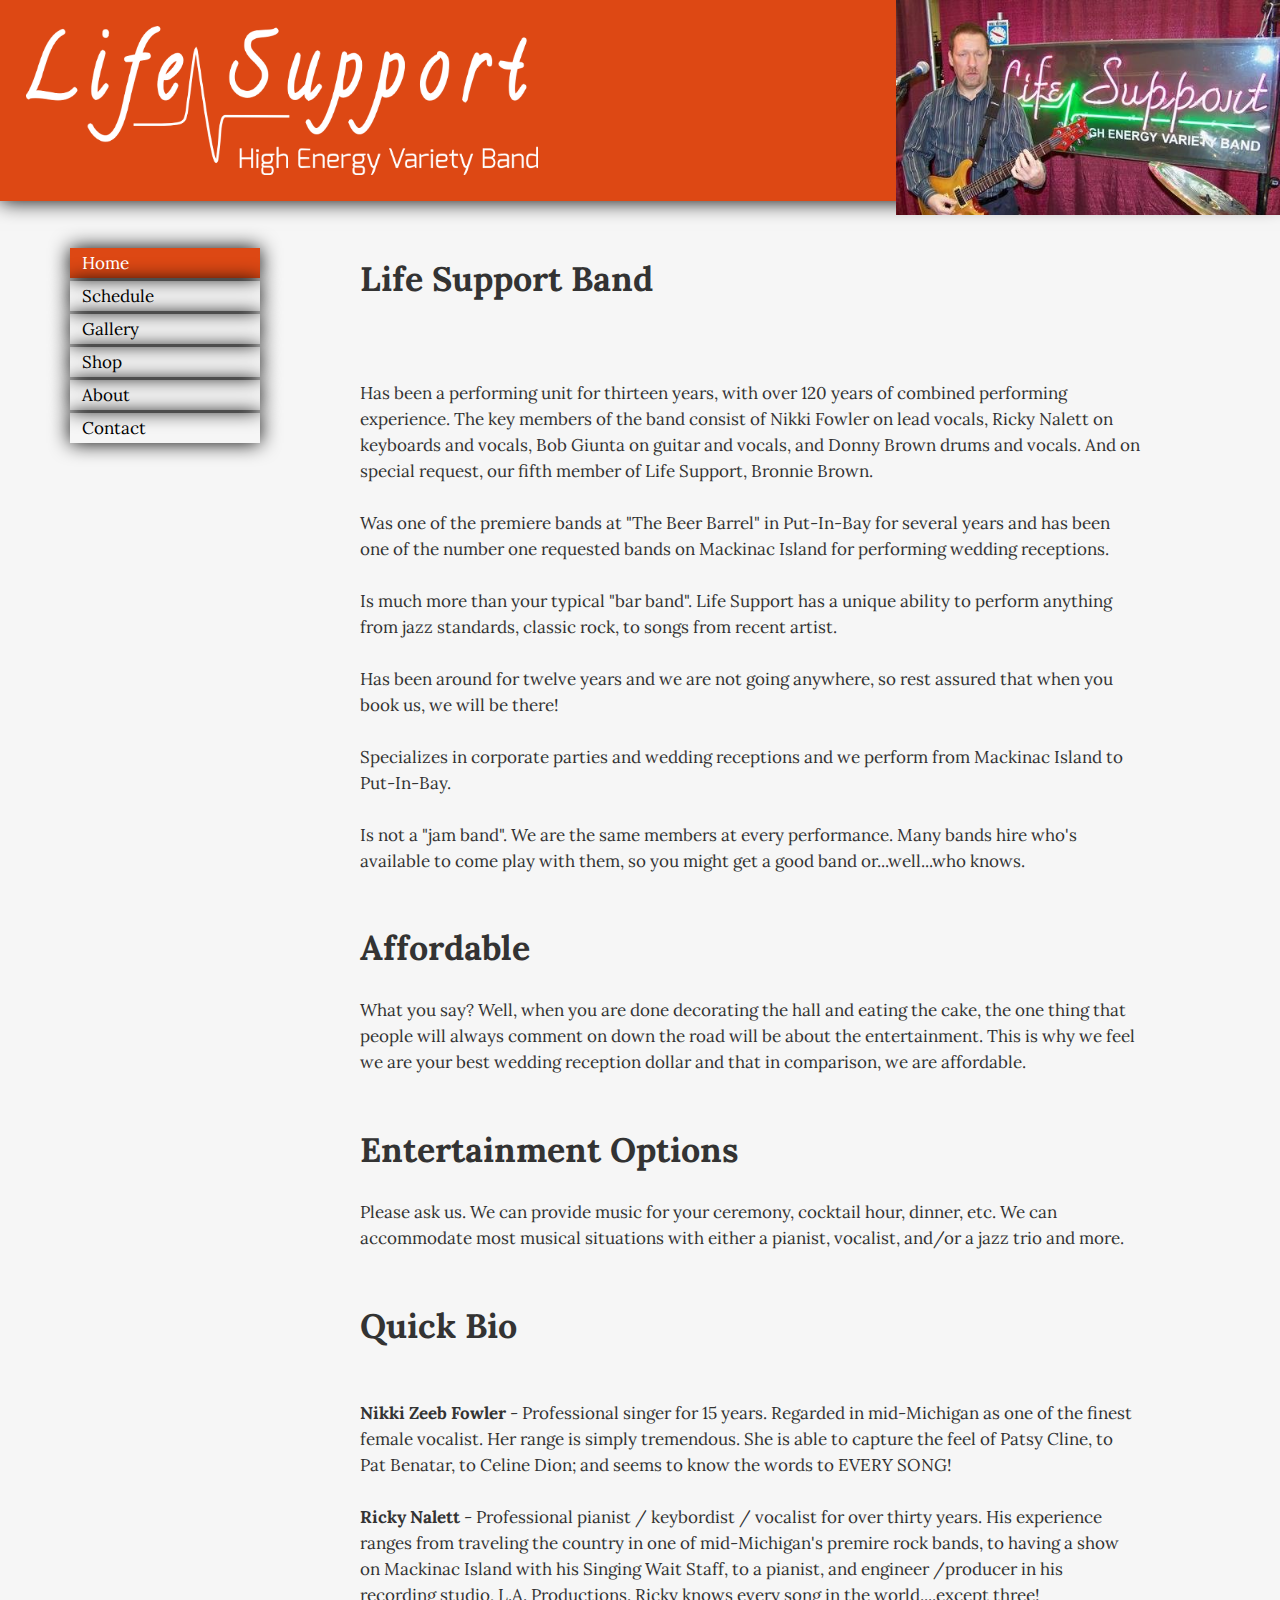
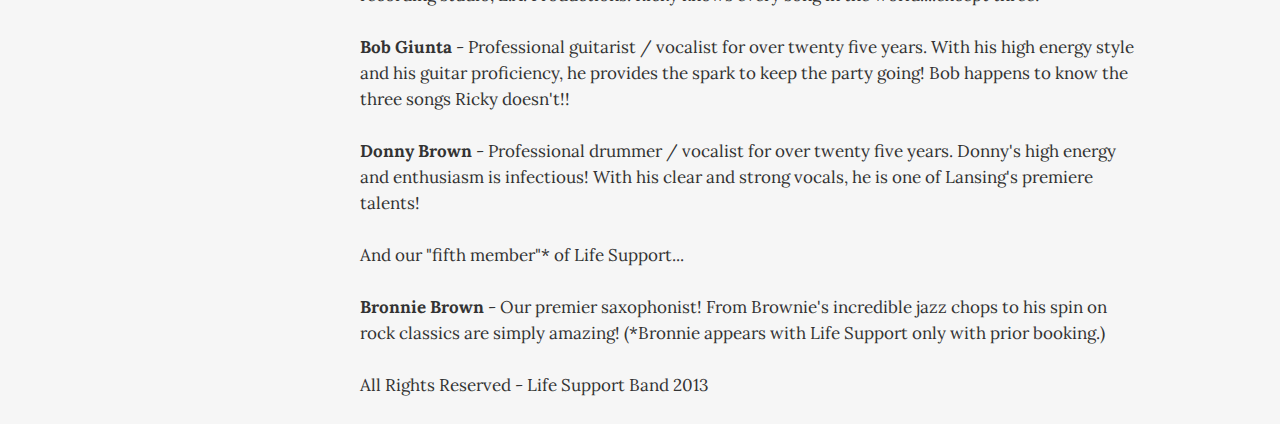
==== commit 2464f4ba: "1" ====
--- a/index.html
+++ b/index.html
@@ -3,99 +3,75 @@
     <head>
         <meta charset="utf-8">
         <meta http-equiv="X-UA-Compatible" content="IE=edge,chrome=1">
-        <title></title>
-        <meta name="description" content="">
+        <title>Life Support Band</title>
+        <meta name="description" content="Life Support Band">
         <meta name="viewport" content="width=device-width">
-        <style>
-            body {
-                padding-top: 60px;
-                padding-bottom: 40px;
-            }
-        </style>
         
         <!-- Included Style Sheets -->
         
         <link rel="stylesheet" href="css/main.css">
+        <link rel="stylesheet" href="css/normalize.min.css">
 
         <!-- Included Java Scripts -->
 
-        <script src="js/vendor/modernizr-2.6.2.min.js"></script>
 
     </head>
-    
-        <!-- Start of the main page -->
+
+        <!-- Start of The Main Page -->
 
     <body>
 
-
-        <div class="navbar navbar-inverse navbar-fixed-top">
-            <div class="navbar-inner">
-                <div class="container">
-                    <a class="btn btn-navbar" data-toggle="collapse" data-target=".nav-collapse">
-                        <span class="icon-bar"></span>
-                        <span class="icon-bar"></span>
-                        <span class="icon-bar"></span>
-                    </a>
-                    <a class="brand" href="#">Life Support Band</a>
-                    <div class="nav-collapse collapse">
-                        <ul class="nav">
-                            <li class="active"><a href="index.html">Home</a></li>
-                            <li><a href="schedule.html">Schedule</a></li>
-                            <li><a href="gallery.html">Gallery</a></li>
-                            <li><a href="shop.html">Shop</a></li>
-                            <li><a href="index.html">About</a></li>
-                            <li><a href="index.html">Contact</a></li>
-                            </li>
-                        </ul>
-
-                    </div><!--/.nav-collapse -->
-                </div>
-            </div>
-        </div>
-
-        <div class="container">
-
-            <!-- Main banner section -->
-
-				<img class="img-logo" src="img/logo.png"/>
-
-            <!-- Three columns one row -->
-            
-            <div class="row">
-                <div class="span4">
-                    <h2>Experience</h2>
-                    <p>Life Support has been a performing unit for thirteen years, with over 120 years of combined performing experience. The key members of the band consist of Nikki Fowler on lead vocals, Ricky Nalett on keyboards and vocals, Bob Giunta on guitar and vocals, and Donny Brown drums and vocals. And on special request, our fifth member of Life Support, Bronnie Brown. </p>
-                    <p><a class="btn" href="#">View details &raquo;</a></p>
-                </div>
-                <div class="span4">
-                    <h2>Popularity</h2>
-                    <p>Life Support as one of the premiere bands at "The Beer Barrel" in Put-In-Bay for several years and has been one of the number one requested bands on Mackinac Island for performing wedding receptions. </p>
-                    <p><a class="btn" href="#">View details &raquo;</a></p>
-               </div>
-                <div class="span4">
-                    <h2>Professionalism</h2>
-                    <p>Life Support is not a "jam band". We are the same members at every performance. Many bands hire who's available to come play with them, so you might get a good band or...well...who knows. </p>
-                    <p><a class="btn" href="#">View details &raquo;</a></p>
-                </div>
-            </div>
-
-            <hr>
-            
-			<!-- Site footer -->
-			
-            <footer>
-                <p>All Rights Reserved - Life Support Band 2013</p>
-            </footer>
-
-        </div> <!-- /container -->
+		<div class="banner">
+		<img src="gallery/logo.png" class="img-logo"/><img src="gallery/live.jpg" class="align-right img-live"/>
+		</div>
 
 
-		<!-- Included Java Scripts -->
-		
-        <script src="js/vendor/jquery-1.9.1.min.js"></script>
-        <script>window.jQuery || document.write('<script src="js/vendor/jquery-1.9.1.min.js"><\/script>')</script>
-        <script src="js/vendor/bootstrap.min.js"></script>
-        <script src="js/main.js"></script>
+        <ul class="nav nav-pills nav-stacked span3">
+        <li class="active"><a href="index.html">Home</a></li>
+        <li><a href="schedule.html">Schedule</a></li>
+        <li><a href="gallery.html">Gallery</a></li>
+        <li><a href="shop.html">Shop</a></li>
+        <li><a href="about.html">About</a></li>
+        <li><a href="contact.html">Contact</a></li>
+        </ul>
+
+
+                <article class="offset1 span10">
+				<h1>Life Support Band</h1>
+				<br><br>
+				Has been a performing unit for thirteen years, with over 120 years of combined performing experience. The key members of the band consist of Nikki Fowler on lead vocals, Ricky Nalett on keyboards and vocals,  Bob Giunta on guitar and vocals, and Donny Brown drums and vocals. And on special request, our fifth member of Life Support, Bronnie Brown.
+				<br><br>
+				Was one of the premiere bands at "The Beer Barrel" in Put-In-Bay for several years and has been one of the number one requested bands on Mackinac Island for performing wedding receptions.
+				<br><br>
+				Is much more than your typical "bar band".  Life Support has a unique ability to perform anything from jazz standards, classic rock, to songs from recent artist.  
+				<br><br>
+				Has been around for twelve years and we are not going anywhere, so rest assured that when you book us, we will be there!
+				<br><br>
+				Specializes in corporate parties and wedding receptions and we perform from Mackinac Island to Put-In-Bay.
+				<br><br>
+				Is not a "jam band".  We are the same members at every performance.  Many bands hire who's available to come play with them, so you might get  a good band or...well...who knows.
+				<br><br>
+				<h1>Affordable</h1>  What you say?  Well, when you are done decorating the hall and eating the cake, the one thing that people will always comment on down the road will be about the entertainment.  This is why we feel we are your best wedding reception dollar and that in comparison, we are affordable. 
+				<br><br>
+				<h1>Entertainment Options</h1>Please ask us.  We can provide music for your ceremony, cocktail hour, dinner, etc. We can accommodate most musical situations with either a pianist, vocalist, and/or  a jazz trio and more.
+				<br><br>
+				<h1>Quick Bio</h1>
+				<br>
+				<b>Nikki Zeeb Fowler</b> - Professional singer for 15 years.  Regarded in mid-Michigan as one of the finest female vocalist.  Her range is simply tremendous.  She is able to capture the feel of Patsy Cline, to Pat Benatar, to Celine Dion; and seems to know the words to EVERY SONG!
+				<br><br>
+				<b>Ricky Nalett</b> - Professional pianist / keybordist / vocalist for over thirty years. His experience ranges from traveling the country in one of mid-Michigan's premire rock bands, to having a show on Mackinac Island with his  Singing Wait Staff, to a pianist, and engineer /producer in his recording studio, L.A. Productions.  Ricky knows every song in the world....except three!
+				<br><br>
+				<b>Bob Giunta</b> -  Professional guitarist / vocalist for over twenty five years.  With his high energy style and his guitar proficiency, he provides the spark to keep the party going! Bob happens to know the three songs Ricky doesn't!! 
+				<br><br>
+				<b>Donny Brown</b> - Professional drummer / vocalist for over twenty five years.  Donny's  high energy and enthusiasm is infectious!  With his clear and strong vocals, he is one of Lansing's premiere talents!
+				<br><br>
+				And our "fifth member"* of Life Support...
+				<br><br>
+				<b>Bronnie Brown</b> - Our premier saxophonist!  From Brownie's incredible jazz chops to his spin on rock classics are simply amazing!  (*Bronnie appears with Life Support only with prior booking.)
+				<br><br>
+				All Rights Reserved - Life Support Band 2013
+                <br><br>
+                </article>
         
     </body>
 </html>
--- a/css/main.css
+++ b/css/main.css
@@ -109,17 +109,28 @@
   -ms-interpolation-mode: bicubic;
 }
 
-.img-logo {
-  margin-top: 5%;
-  margin-bottom: 5%;
-  width: 90%;
-  padding: 5%;
-  background-color: rgba(0, 0, 0, 0.01);
-  border: 1px solid #ccc;
-  border: 1px solid rgba(0, 0, 0, 0.2);
+.banner {
+  width: 100%;
+  height: 20%;
+  margin-bottom: 2%;
+  background-color: #dd4814;
   -webkit-box-shadow: 0 0 20px rgba(0, 0, 0, 1);
      -moz-box-shadow: 0 0 20px rgba(0, 0, 0, 1);
           box-shadow: 0 0 20px rgba(0, 0, 0, 1);
+}
+
+.align-right { float:right; margin: 0 0 15px 15px; }
+.align-left { float:left; margin: 0 15px 15px 0; }
+
+.img-live {
+  width: 30%;
+  height: 27%
+}
+
+.img-logo {
+  width: 40%;
+  height: 20%;
+  padding: 2%;
 }
 
 ul.products li {
@@ -134,12 +145,8 @@
 
 
 .schedule {
-  margin-top: 5%;
-  margin-bottom: 5%;
-  width: 90%;
-  background-color: rgba(0, 0, 0, 0.01);
-  border: 1px solid #ccc;
-  border: 1px solid rgba(0, 0, 0, 0.2);
+  margin-top: 4%;
+  margin-bottom: 4%;
   -webkit-box-shadow: 0 0 20px rgba(0, 0, 0, 1);
      -moz-box-shadow: 0 0 20px rgba(0, 0, 0, 1);
           box-shadow: 0 0 20px rgba(0, 0, 0, 1);
@@ -269,14 +276,14 @@
 }
 
 a {
-  color: #e78b24;
+  color: black;
   text-decoration: none;
 }
 
 a:hover,
 a:focus {
-  color: #da7e18;
-  text-decoration: underline;
+  color: white;
+  text-decoration: none;
 }
 
 .img-rounded {
@@ -732,7 +739,7 @@
 
 a.muted:hover,
 a.muted:focus {
-  color: #808080;
+  color: rgba(0, 0, 0, 1);
 }
 
 .text-warning {
@@ -741,7 +748,7 @@
 
 a.text-warning:hover,
 a.text-warning:focus {
-  color: #c37115;
+  color: rgba(0, 0, 0, 1);
 }
 
 .text-error {
@@ -750,7 +757,7 @@
 
 a.text-error:hover,
 a.text-error:focus {
-  color: #690001;
+  color: rgba(0, 0, 0, 1);
 }
 
 .text-info {
@@ -759,7 +766,7 @@
 
 a.text-info:hover,
 a.text-info:focus {
-  color: #004679;
+  color: rgba(0, 0, 0, 1);
 }
 
 .text-success {
@@ -768,7 +775,7 @@
 
 a.text-success:hover,
 a.text-success:focus {
-  color: #147033;
+  color: rgba(0, 0, 0, 1);
 }
 
 .text-left {
@@ -1207,7 +1214,7 @@
 input[type="tel"]:focus,
 input[type="color"]:focus,
 .uneditable-input:focus {
-  border-color: rgba(82, 168, 236, 0.8);
+  border-color: rgba(0, 0, 0, .5);
   outline: 0;
   outline: thin dotted \9;
   /* IE6-9 */
@@ -1791,8 +1798,8 @@
 
 .input-append .active,
 .input-prepend .active {
-  background-color: #6ce495;
-  border-color: #1c9b47;
+  background-color: rgba(0, 0, 0, 1);
+  border-color: rgba(0, 0, 0, 1);
 }
 
 .input-prepend .add-on,
@@ -3026,7 +3033,7 @@
 .dropdown-menu > .active > a:focus {
   color: #ffffff;
   text-decoration: none;
-  background-color: #e2861f;
+  background-color: rgba(0, 0, 0, 1);
   background-image: -moz-linear-gradient(top, #e78b24, #da7e18);
   background-image: -webkit-gradient(linear, 0 0, 0 100%, from(#e78b24), to(#da7e18));
   background-image: -webkit-linear-gradient(top, #e78b24, #da7e18);
@@ -3281,13 +3288,13 @@
 .btn.disabled,
 .btn[disabled] {
   color: #333333;
-  background-color: #e1e1e1;
-  *background-color: #d4d4d4;
+  background-color: rgba(0, 0, 0, 1);
+  *background-color: rgba(0, 0, 0, 1);
 }
 
 .btn:active,
 .btn.active {
-  background-color: #c8c8c8 \9;
+  background-color: rgba(0, 0, 0, 1);
 }
 
 .btn:first-child {
@@ -3989,7 +3996,7 @@
 }
 
 .nav {
-  margin-bottom: 26px;
+  margin-top: 20px;
   margin-left: 0;
   list-style: none;
 }
@@ -4001,7 +4008,7 @@
 .nav > li > a:hover,
 .nav > li > a:focus {
   text-decoration: none;
-  background-color: #eeeeee;
+  background-color: #dd4814;
 }
 
 .nav > li > a > img {
@@ -4011,6 +4018,7 @@
 .nav > .pull-right {
   float: right;
 }
+
 
 .nav-header {
   display: block;
@@ -4037,7 +4045,6 @@
 .nav-list .nav-header {
   margin-right: -15px;
   margin-left: -15px;
-  text-shadow: 0 1px 0 rgba(255, 255, 255, 0.5);
 }
 
 .nav-list > li > a {
@@ -4047,9 +4054,8 @@
 .nav-list > .active > a,
 .nav-list > .active > a:hover,
 .nav-list > .active > a:focus {
-  color: #ffffff;
-  text-shadow: 0 -1px 0 rgba(0, 0, 0, 0.2);
-  background-color: #e78b24;
+  color: white;
+  background-color: #dd4814;
 }
 
 .nav-list [class^="icon-"],
@@ -4137,16 +4143,16 @@
   padding-bottom: 8px;
   margin-top: 2px;
   margin-bottom: 2px;
-  -webkit-border-radius: 5px;
-     -moz-border-radius: 5px;
-          border-radius: 5px;
+  -webkit-box-shadow: 0 0 20px rgba(0, 0, 0, 1);
+     -moz-box-shadow: 0 0 20px rgba(0, 0, 0, 1);
+          box-shadow: 0 0 20px rgba(0, 0, 0, 1);
 }
 
 .nav-pills > .active > a,
 .nav-pills > .active > a:hover,
 .nav-pills > .active > a:focus {
-  color: #ffffff;
-  background-color: #e78b24;
+  color: white;
+  background-color: #dd4814;
 }
 
 .nav-stacked > li {
@@ -4188,12 +4194,12 @@
 
 .nav-tabs.nav-stacked > li > a:hover,
 .nav-tabs.nav-stacked > li > a:focus {
-  z-index: 2;
-  border-color: #ddd;
+
 }
 
 .nav-pills.nav-stacked > li > a {
   margin-bottom: 3px;
+  margin-left: 30px;
 }
 
 .nav-pills.nav-stacked > li:last-child > a {
@@ -4249,9 +4255,7 @@
 .nav-pills .open .dropdown-toggle,
 .nav > li.dropdown.open.active > a:hover,
 .nav > li.dropdown.open.active > a:focus {
-  color: #ffffff;
-  background-color: #999999;
-  border-color: #999999;
+
 }
 
 .nav li.dropdown.open .caret,
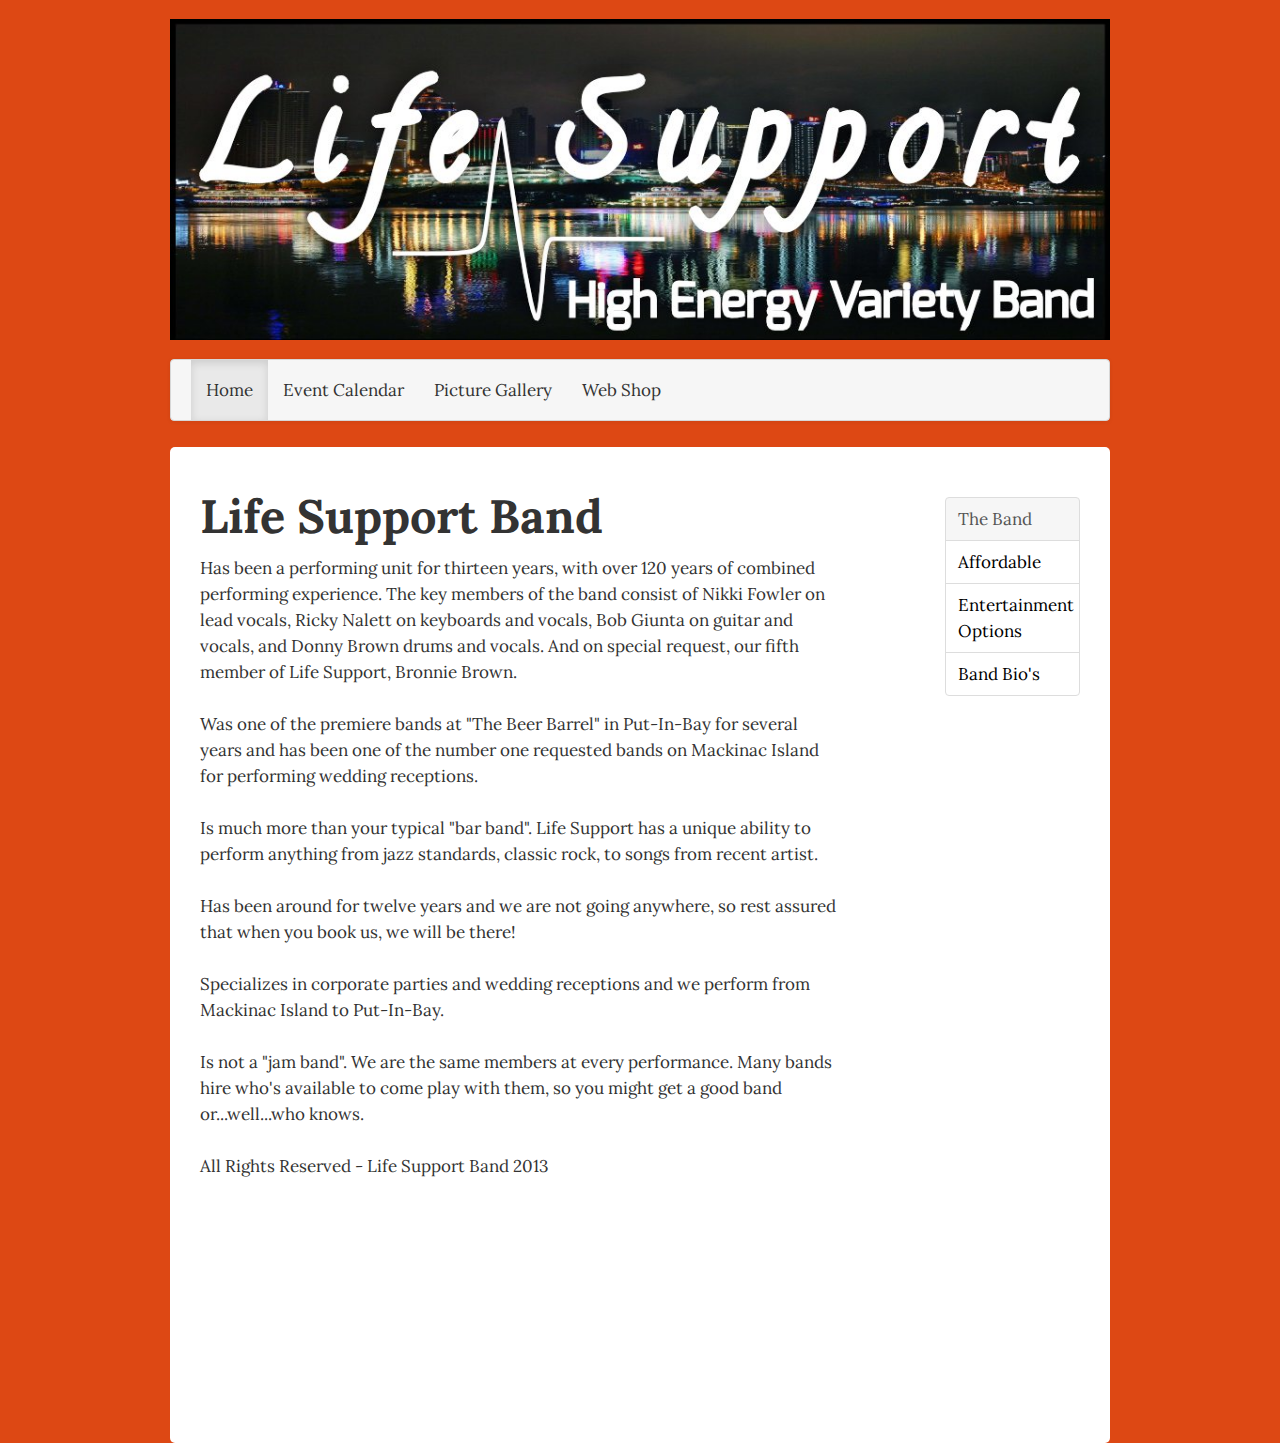
==== commit f579c753: "1" ====
--- a/index.html
+++ b/index.html
@@ -1,77 +1,62 @@
 <!DOCTYPE html>
 <html class="no-js">
-    <head>
-        <meta charset="utf-8">
-        <meta http-equiv="X-UA-Compatible" content="IE=edge,chrome=1">
-        <title>Life Support Band</title>
-        <meta name="description" content="Life Support Band">
-        <meta name="viewport" content="width=device-width">
-        
-        <!-- Included Style Sheets -->
-        
-        <link rel="stylesheet" href="css/main.css">
-        <link rel="stylesheet" href="css/normalize.min.css">
+<head>
+<meta charset="utf-8">
+<meta http-equiv="X-UA-Compatible" content="IE=edge,chrome=1">
+<title>Life Support Band</title>
+<meta name="description" content="Life Support Band">
+<meta name="viewport" content="width=device-width">
 
-        <!-- Included Java Scripts -->
+<!-- Included Style Sheets -->
 
+<link rel="stylesheet" href="css/main.css">
 
-    </head>
+<!-- Included Java Scripts -->
+
+</head>
 
         <!-- Start of The Main Page -->
 
-    <body>
-
-		<div class="banner">
-		<img src="gallery/logo.png" class="img-logo"/><img src="gallery/live.jpg" class="align-right img-live"/>
-		</div>
-
-
-        <ul class="nav nav-pills nav-stacked span3">
-        <li class="active"><a href="index.html">Home</a></li>
-        <li><a href="schedule.html">Schedule</a></li>
-        <li><a href="gallery.html">Gallery</a></li>
-        <li><a href="shop.html">Shop</a></li>
-        <li><a href="about.html">About</a></li>
-        <li><a href="contact.html">Contact</a></li>
+<body>
+  <div class='container'>
+	<img src='gallery/logo.jpg' class='img-logo'/>
+    <div class='navbar'>	
+      <div class='navbar-inner nav-collapse' style="height: auto;">
+        <ul class="nav">
+          <li class="active"><a href="index.html">Home</a></li>
+          <li><a href="schedule.html">Event Calendar</a></li>
+          <li><a href="gallery.html">Picture Gallery</a></li>
+          <li><a href="shop.html">Web Shop</a></li>
         </ul>
-
-
-                <article class="offset1 span10">
-				<h1>Life Support Band</h1>
-				<br><br>
-				Has been a performing unit for thirteen years, with over 120 years of combined performing experience. The key members of the band consist of Nikki Fowler on lead vocals, Ricky Nalett on keyboards and vocals,  Bob Giunta on guitar and vocals, and Donny Brown drums and vocals. And on special request, our fifth member of Life Support, Bronnie Brown.
-				<br><br>
-				Was one of the premiere bands at "The Beer Barrel" in Put-In-Bay for several years and has been one of the number one requested bands on Mackinac Island for performing wedding receptions.
-				<br><br>
-				Is much more than your typical "bar band".  Life Support has a unique ability to perform anything from jazz standards, classic rock, to songs from recent artist.  
-				<br><br>
-				Has been around for twelve years and we are not going anywhere, so rest assured that when you book us, we will be there!
-				<br><br>
-				Specializes in corporate parties and wedding receptions and we perform from Mackinac Island to Put-In-Bay.
-				<br><br>
-				Is not a "jam band".  We are the same members at every performance.  Many bands hire who's available to come play with them, so you might get  a good band or...well...who knows.
-				<br><br>
-				<h1>Affordable</h1>  What you say?  Well, when you are done decorating the hall and eating the cake, the one thing that people will always comment on down the road will be about the entertainment.  This is why we feel we are your best wedding reception dollar and that in comparison, we are affordable. 
-				<br><br>
-				<h1>Entertainment Options</h1>Please ask us.  We can provide music for your ceremony, cocktail hour, dinner, etc. We can accommodate most musical situations with either a pianist, vocalist, and/or  a jazz trio and more.
-				<br><br>
-				<h1>Quick Bio</h1>
-				<br>
-				<b>Nikki Zeeb Fowler</b> - Professional singer for 15 years.  Regarded in mid-Michigan as one of the finest female vocalist.  Her range is simply tremendous.  She is able to capture the feel of Patsy Cline, to Pat Benatar, to Celine Dion; and seems to know the words to EVERY SONG!
-				<br><br>
-				<b>Ricky Nalett</b> - Professional pianist / keybordist / vocalist for over thirty years. His experience ranges from traveling the country in one of mid-Michigan's premire rock bands, to having a show on Mackinac Island with his  Singing Wait Staff, to a pianist, and engineer /producer in his recording studio, L.A. Productions.  Ricky knows every song in the world....except three!
-				<br><br>
-				<b>Bob Giunta</b> -  Professional guitarist / vocalist for over twenty five years.  With his high energy style and his guitar proficiency, he provides the spark to keep the party going! Bob happens to know the three songs Ricky doesn't!! 
-				<br><br>
-				<b>Donny Brown</b> - Professional drummer / vocalist for over twenty five years.  Donny's  high energy and enthusiasm is infectious!  With his clear and strong vocals, he is one of Lansing's premiere talents!
-				<br><br>
-				And our "fifth member"* of Life Support...
-				<br><br>
-				<b>Bronnie Brown</b> - Our premier saxophonist!  From Brownie's incredible jazz chops to his spin on rock classics are simply amazing!  (*Bronnie appears with Life Support only with prior booking.)
-				<br><br>
-				All Rights Reserved - Life Support Band 2013
-                <br><br>
-                </article>
-        
-    </body>
+      </div>
+    </div>
+    <div id='content' class='row-fluid'>
+      <div class='span9 main'>
+		<h1>Life Support Band</h1>
+		Has been a performing unit for thirteen years, with over 120 years of combined performing experience. The key members of the band consist of Nikki Fowler on lead vocals, Ricky Nalett on keyboards and vocals,  Bob Giunta on guitar and vocals, and Donny Brown drums and vocals. And on special request, our fifth member of Life Support, Bronnie Brown.
+		<br><br>
+		Was one of the premiere bands at "The Beer Barrel" in Put-In-Bay for several years and has been one of the number one requested bands on Mackinac Island for performing wedding receptions.
+		<br><br>
+		Is much more than your typical "bar band".  Life Support has a unique ability to perform anything from jazz standards, classic rock, to songs from recent artist.  
+		<br><br>
+		Has been around for twelve years and we are not going anywhere, so rest assured that when you book us, we will be there!
+		<br><br>
+		Specializes in corporate parties and wedding receptions and we perform from Mackinac Island to Put-In-Bay.
+		<br><br>
+		Is not a "jam band".  We are the same members at every performance.  Many bands hire who's available to come play with them, so you might get  a good band or...well...who knows.
+		<br><br>
+		All Rights Reserved - Life Support Band 2013
+		<br><br><br><br><br><br><br><br><br><br>
+      </div>
+      <div class='span3 sidebar'>
+        <ul class="nav nav-tabs nav-stacked">
+			<li class='active'><a href='index.html'>The Band</a></li>
+			<li><a href='indexb.html'>Affordable</a></li>
+			<li><a href='indexc.html'>Entertainment Options</a></li>
+			<li><a href='indexd.html'>Band Bio's</a></li>
+        </ul>
+      </div>
+    </div>
+  </div>
+</body>
 </html>
--- a/css/main.css
+++ b/css/main.css
@@ -109,28 +109,31 @@
   -ms-interpolation-mode: bicubic;
 }
 
-.banner {
-  width: 100%;
-  height: 20%;
-  margin-bottom: 2%;
-  background-color: #dd4814;
-  -webkit-box-shadow: 0 0 20px rgba(0, 0, 0, 1);
-     -moz-box-shadow: 0 0 20px rgba(0, 0, 0, 1);
-          box-shadow: 0 0 20px rgba(0, 0, 0, 1);
-}
+
+#content {
+  background-color: #FFF;
+  border-radius: 5px;
+}
+#content .main {
+  padding: 30px;
+}
+#content .sidebar {
+  padding: 30px;
+}
+
 
 .align-right { float:right; margin: 0 0 15px 15px; }
 .align-left { float:left; margin: 0 15px 15px 0; }
 
 .img-live {
-  width: 30%;
-  height: 27%
+  width: 25%;
+  height: 26%
 }
 
 .img-logo {
-  width: 40%;
-  height: 20%;
-  padding: 2%;
+  width: 100%;
+  padding-bottom: 2%;
+  padding-top: 2%;
 }
 
 ul.products li {
@@ -272,7 +275,7 @@
   font-size: 17px;
   line-height: 26px;
   color: #333333;
-  background-color: #f6f6f6;
+  background-color: #dd4814;
 }
 
 a {
@@ -316,9 +319,9 @@
 }
 
 .img-circle {
-  -webkit-border-radius: 500px;
-     -moz-border-radius: 500px;
-          border-radius: 500px;
+  -webkit-border-radius: 20px;
+     -moz-border-radius: 20px;
+          border-radius: 20px;
 }
 
 .row {
@@ -3997,7 +4000,6 @@
 
 .nav {
   margin-top: 20px;
-  margin-left: 0;
   list-style: none;
 }
 
@@ -4199,7 +4201,7 @@
 
 .nav-pills.nav-stacked > li > a {
   margin-bottom: 3px;
-  margin-left: 30px;
+  margin-left: 0px;
 }
 
 .nav-pills.nav-stacked > li:last-child > a {
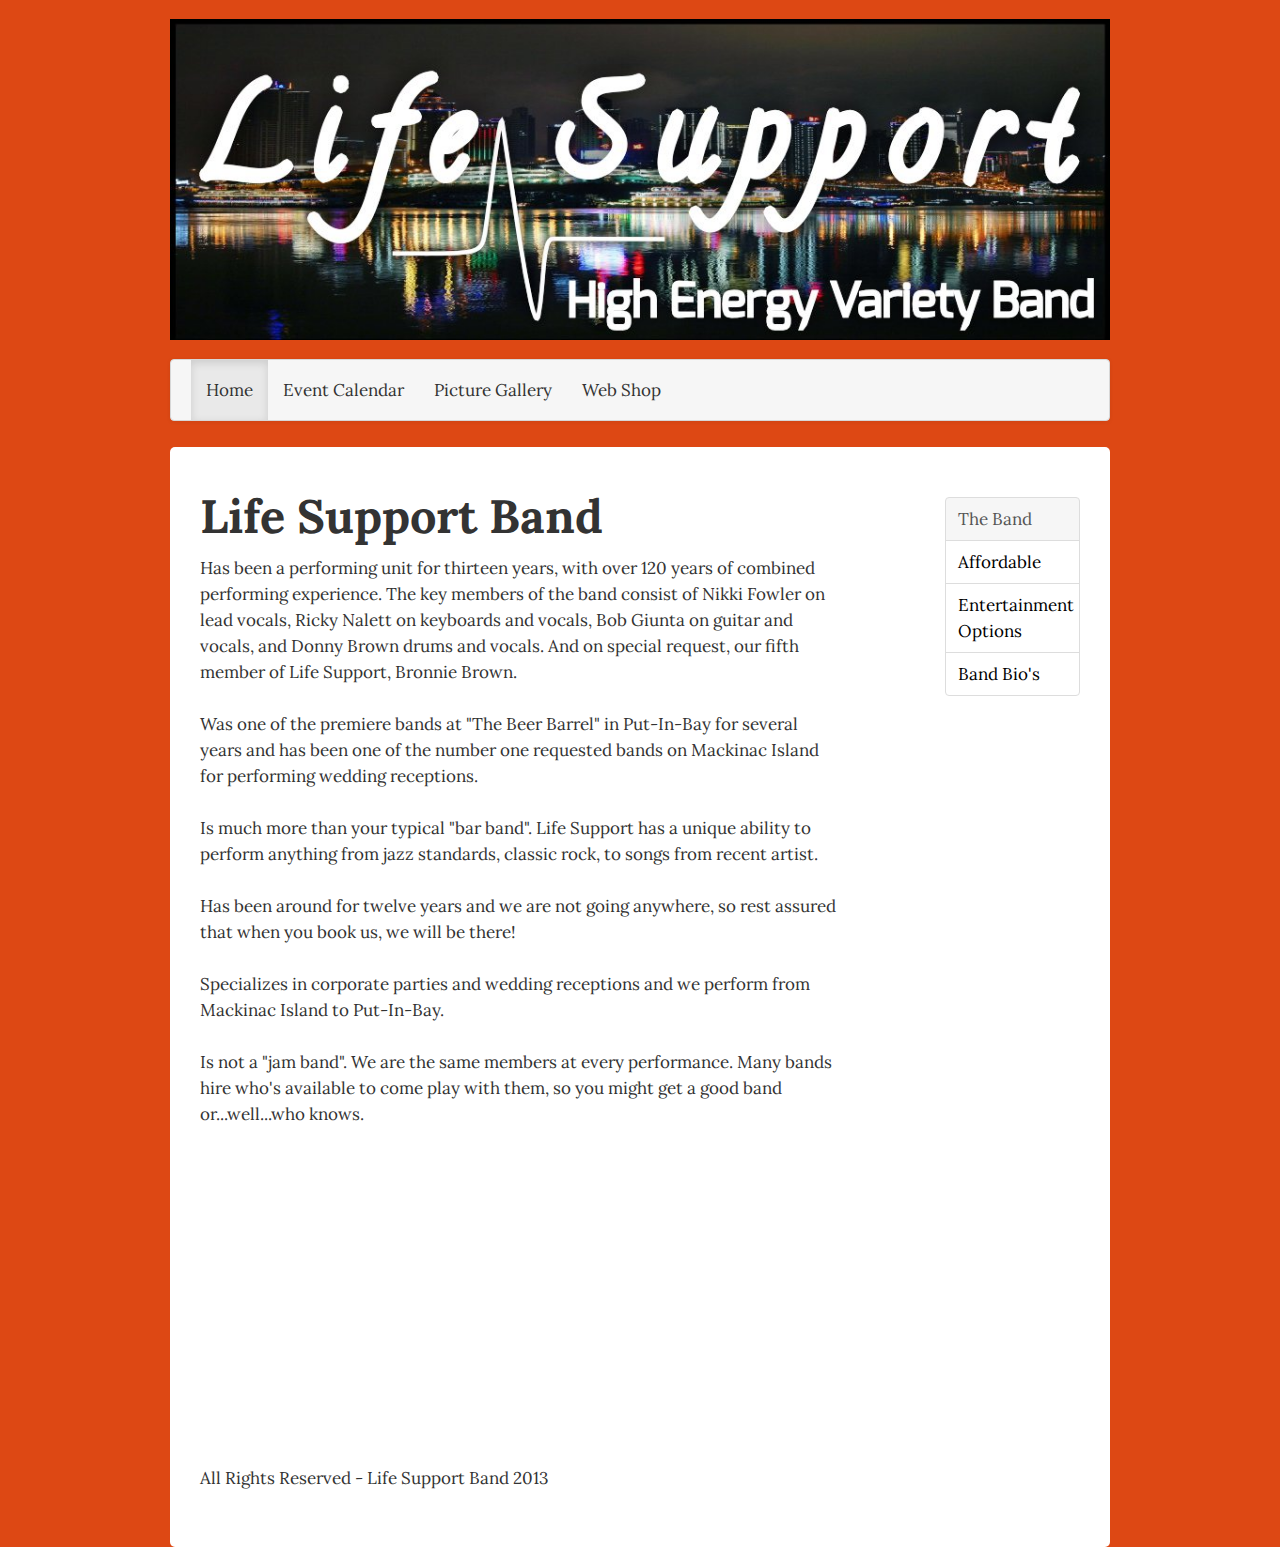
==== commit 786bee0c: "1" ====
--- a/index.html
+++ b/index.html
@@ -44,9 +44,9 @@
 		Specializes in corporate parties and wedding receptions and we perform from Mackinac Island to Put-In-Bay.
 		<br><br>
 		Is not a "jam band".  We are the same members at every performance.  Many bands hire who's available to come play with them, so you might get  a good band or...well...who knows.
+		<br><br><br><br><br><br><br><br><br><br><br><br><br><br>
+		All Rights Reserved - Life Support Band 2013
 		<br><br>
-		All Rights Reserved - Life Support Band 2013
-		<br><br><br><br><br><br><br><br><br><br>
       </div>
       <div class='span3 sidebar'>
         <ul class="nav nav-tabs nav-stacked">
